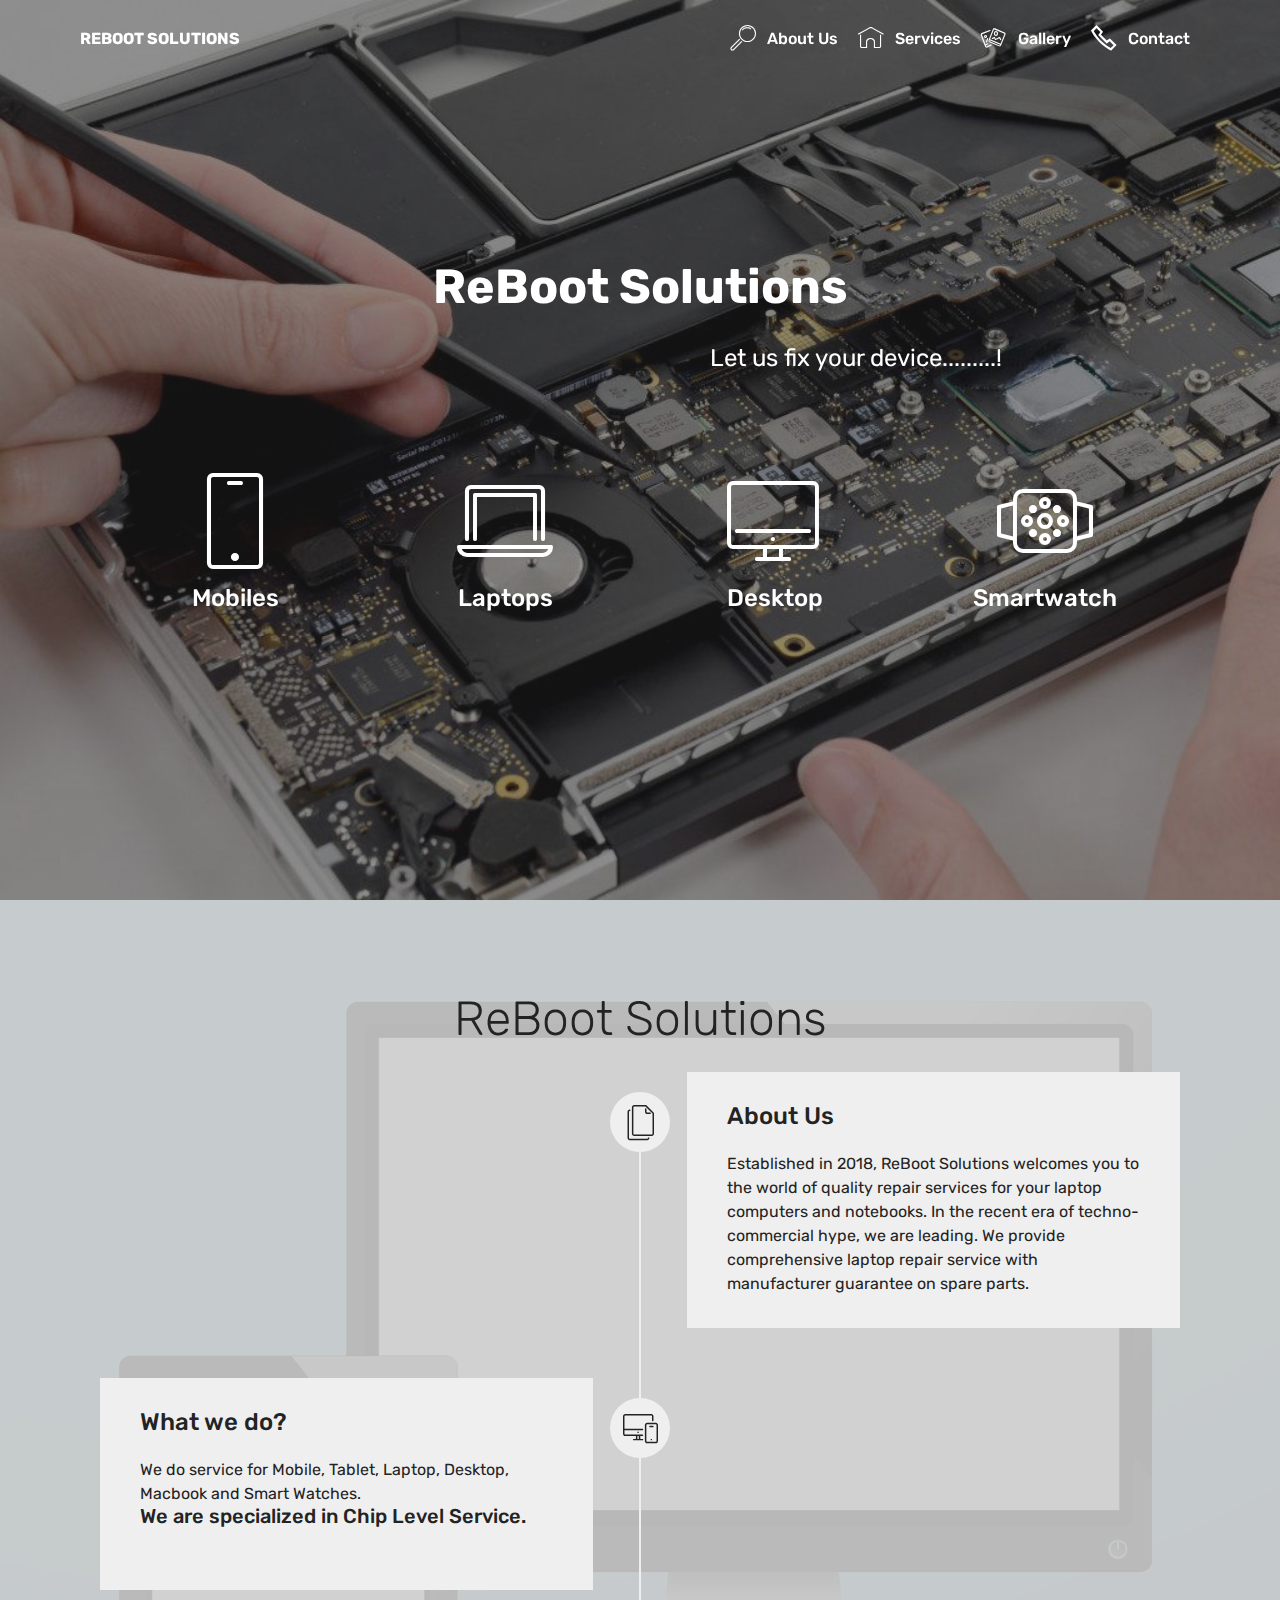
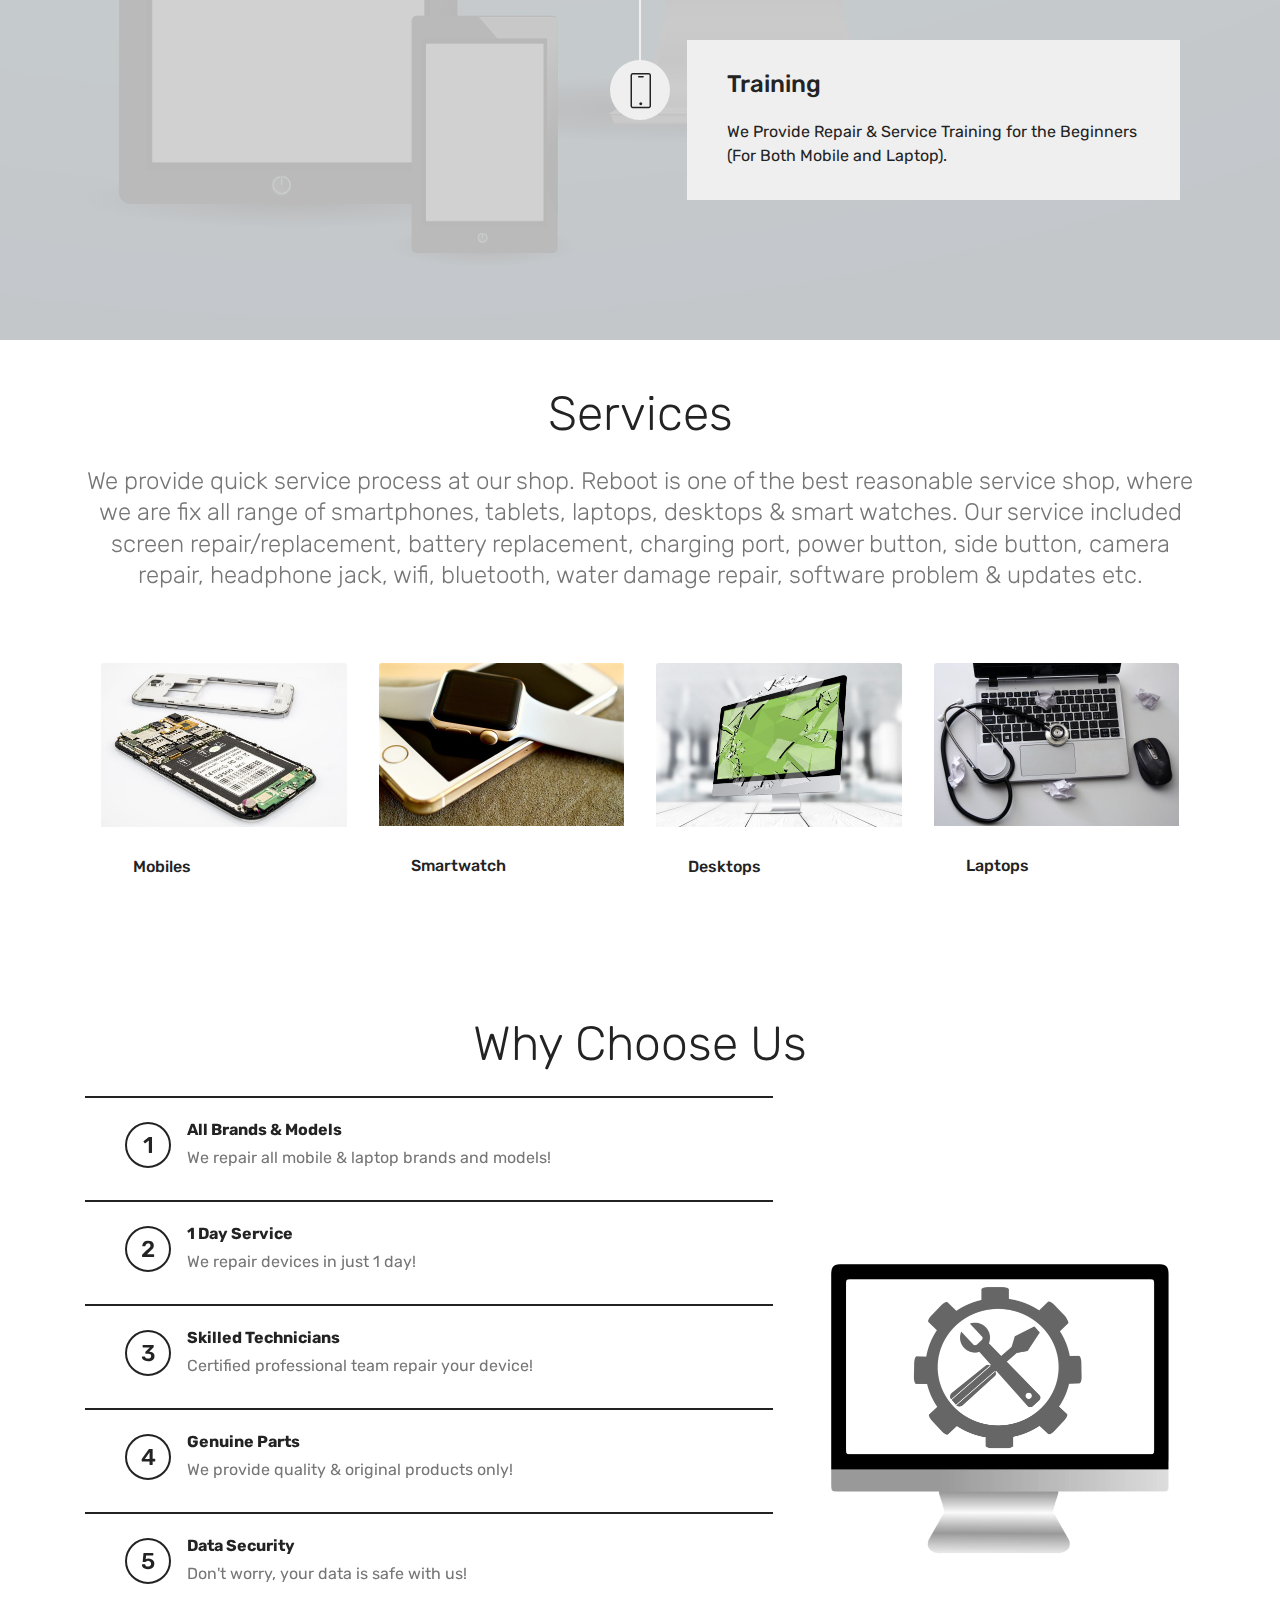
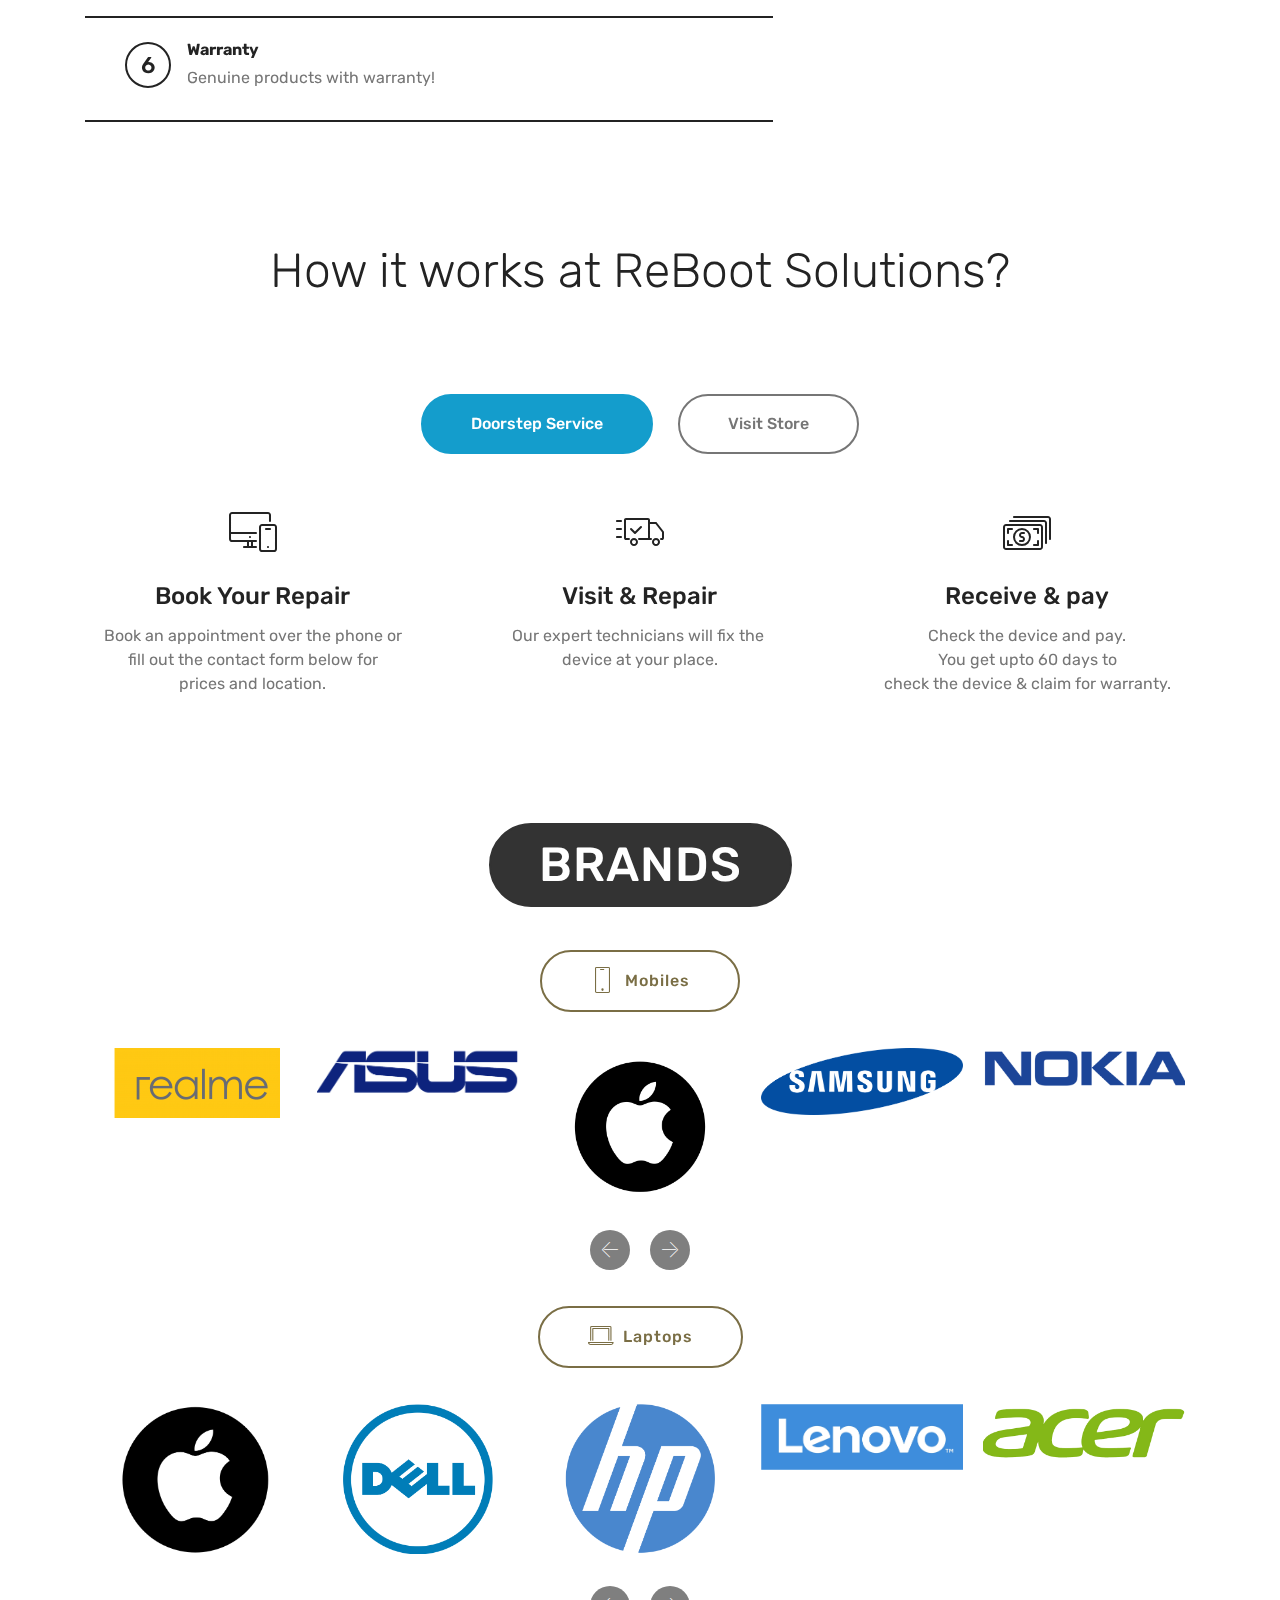
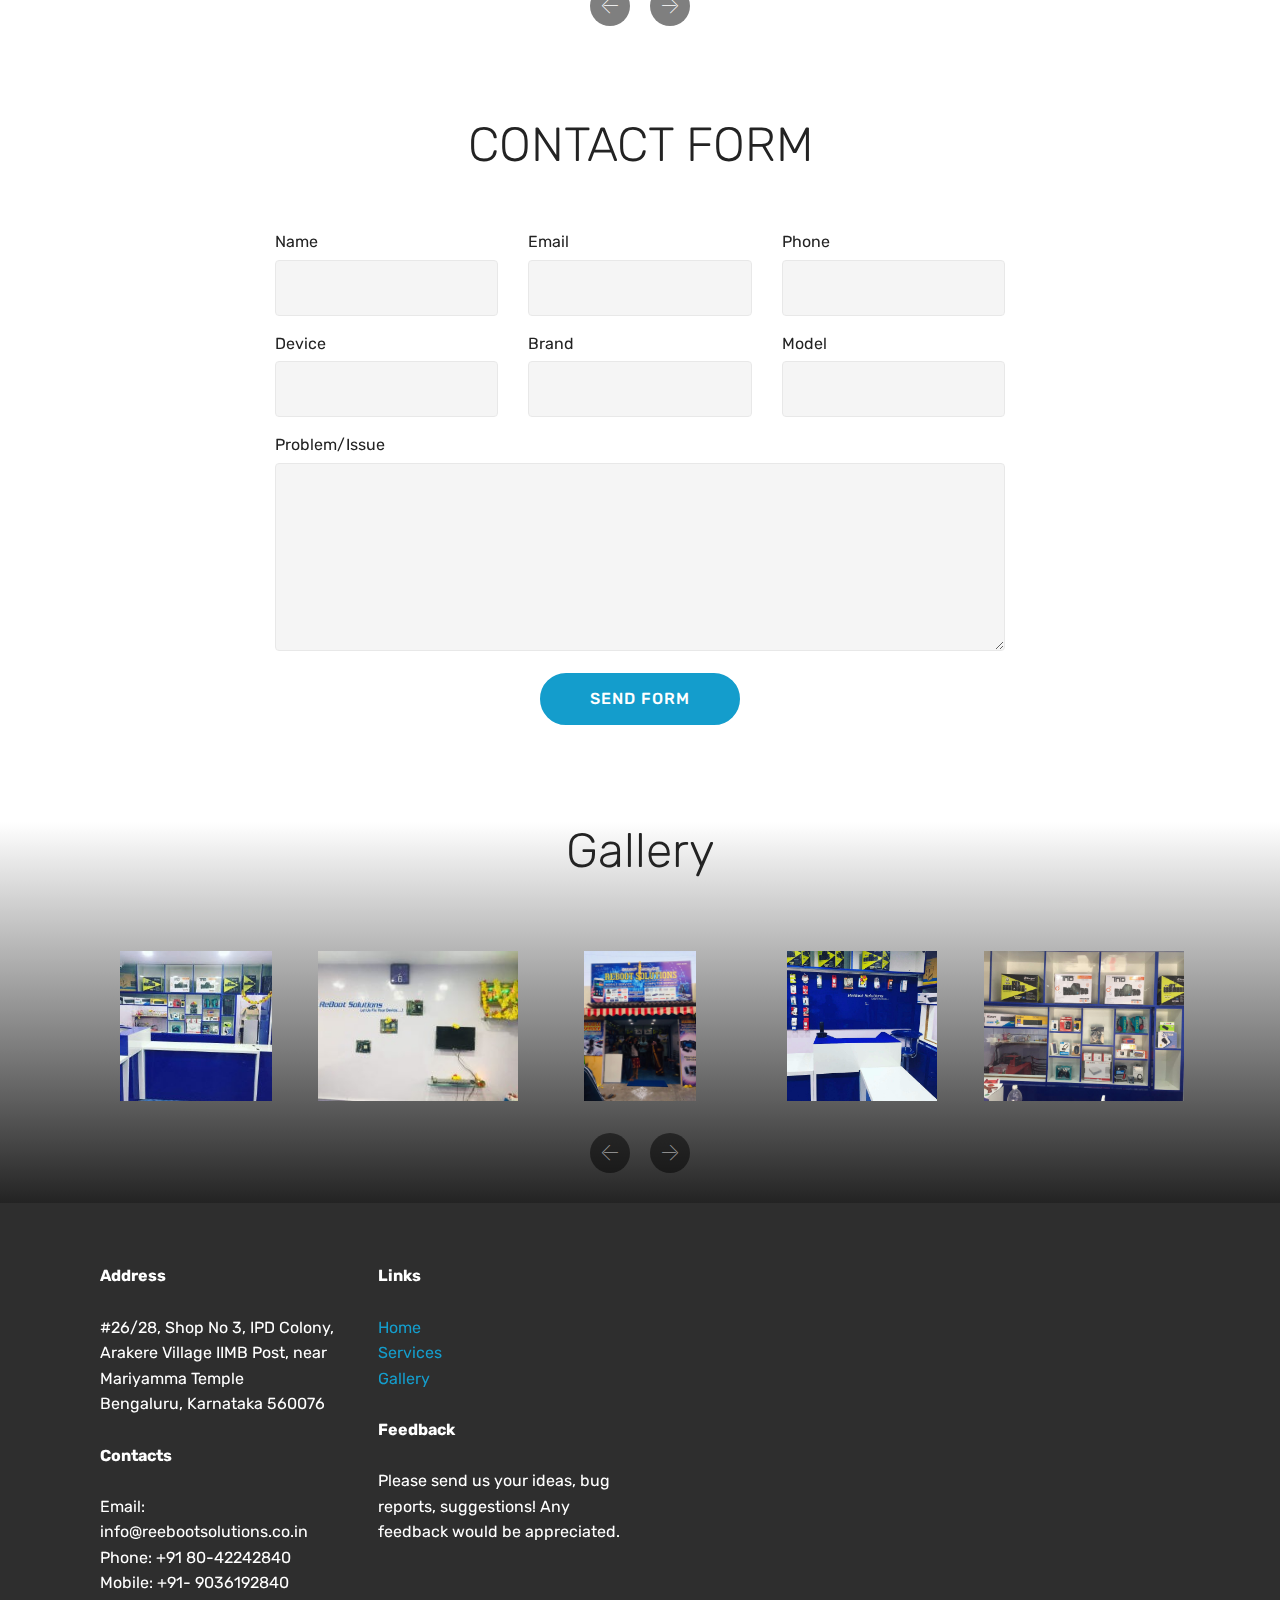
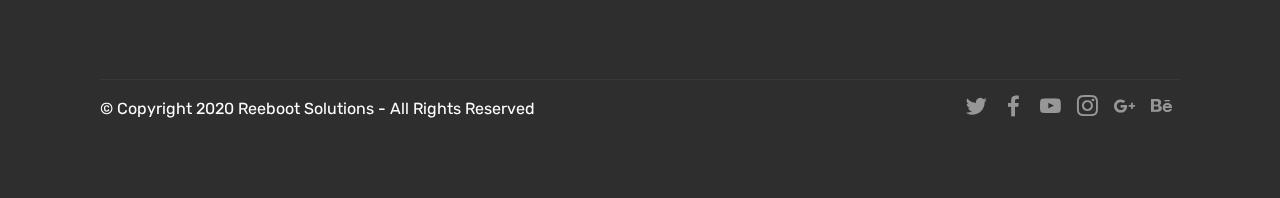
==== index.html @ df3868c6 "Changes" ====
<!DOCTYPE html>
<html>

<head>
    <!-- Site made with Mobirise Website Builder v4.12.3, https://mobirise.com -->
    <meta charset="UTF-8">
    <meta http-equiv="X-UA-Compatible" content="IE=edge">
    <meta name="generator" content="Mobirise v4.12.3, mobirise.com">
    <meta name="viewport" content="width=device-width, initial-scale=1, minimum-scale=1">
    <link rel="shortcut icon" href="assets/images/mbr-122x244.png" type="image/x-icon">
    <meta name="description" content="">


    <title>Home</title>
    <link rel="stylesheet" href="assets/web/assets/mobirise-icons/mobirise-icons.css">
    <link rel="stylesheet" href="assets/web/assets/mobirise-icons2/mobirise2.css">
    <link rel="stylesheet" href="assets/bootstrap/css/bootstrap.min.css">
    <link rel="stylesheet" href="assets/bootstrap/css/bootstrap-grid.min.css">
    <link rel="stylesheet" href="assets/bootstrap/css/bootstrap-reboot.min.css">
    <link rel="stylesheet" href="assets/dropdown/css/style.css">
    <link rel="stylesheet" href="assets/tether/tether.min.css">
    <link rel="stylesheet" href="assets/socicon/css/styles.css">
    <link rel="stylesheet" href="assets/theme/css/style.css">
    <link rel="preload" as="style" href="assets/mobirise/css/mbr-additional.css">
    <link rel="stylesheet" href="assets/mobirise/css/mbr-additional.css" type="text/css">



</head>

<body>
    <section class="menu cid-qTkzRZLJNu" once="menu" id="menu1-0">



        <nav class="navbar navbar-expand beta-menu navbar-dropdown align-items-center navbar-fixed-top navbar-toggleable-sm bg-color transparent">
            <button class="navbar-toggler navbar-toggler-right" type="button" data-toggle="collapse" data-target="#navbarSupportedContent" aria-controls="navbarSupportedContent" aria-expanded="false" aria-label="Toggle navigation">
            <div class="hamburger">
                <span></span>
                <span></span>
                <span></span>
                <span></span>
            </div>
        </button>
            <div class="menu-logo">
                <div class="navbar-brand">

                    <span class="navbar-caption-wrap"><a class="navbar-caption text-white display-4" href="#top">
                        REBOOT SOLUTIONS</a></span>
                </div>
            </div>
            <div class="collapse navbar-collapse" id="navbarSupportedContent">
                <ul class="navbar-nav nav-dropdown nav-right" data-app-modern-menu="true">
                    <li class="nav-item">
                        <a class="nav-link link text-white display-4" href="index.html#timeline2-d">
                            <span class="mbri-search mbr-iconfont mbr-iconfont-btn"></span> About Us
                        </a>
                    </li>
                    <li class="nav-item">
                        <a class="nav-link link text-white display-4" href="index.html#features18-m">
                            <span class="mbri-home mbr-iconfont mbr-iconfont-btn"></span> Services
                        </a>
                    </li>
                    <li class="nav-item"><a class="nav-link link text-white display-4" href="index.html#clients-1g"><span class="mbri-image-gallery mbr-iconfont mbr-iconfont-btn"></span>
                        Gallery</a></li>
                    <li class="nav-item"><a class="nav-link link text-white display-4" href="index.html#footer2-j"><span class="mobi-mbri mobi-mbri-phone mbr-iconfont mbr-iconfont-btn"></span>
                        Contact </a></li>
                </ul>

            </div>
        </nav>
    </section>

    <section class="engine">
        <a href="https://mobirise.info/x"></a>
    </section>
    <section class="header12 cid-rZUD8Weqq3 mbr-fullscreen mbr-parallax-background" id="header12-e">

        <script src="https://apps.elfsight.com/p/platform.js" defer></script>
        <div class="elfsight-app-2c4e87eb-a6d6-4e40-9e32-75de7be5c30c"></div>


        <div class="mbr-overlay" style="opacity: 0.5; background-color: rgb(35, 35, 35);">
        </div>

        <div class="container  ">
            <div class="media-container">
                <div class="col-md-12 align-center">
                    <h1 class="mbr-section-title pb-3 mbr-white mbr-bold mbr-fonts-style display-2">
                        ReBoot Solutions</h1>
                    <p class="mbr-text pb-3 mbr-white mbr-fonts-style display-5">&nbsp; &nbsp; &nbsp; &nbsp; &nbsp; &nbsp; &nbsp; &nbsp; &nbsp; &nbsp; &nbsp; &nbsp; &nbsp; &nbsp; &nbsp; &nbsp; &nbsp; &nbsp; &nbsp; &nbsp; &nbsp; &nbsp; &nbsp; &nbsp; &nbsp; &nbsp; &nbsp; &nbsp; &nbsp; &nbsp; &nbsp; &nbsp; &nbsp;
                        &nbsp; &nbsp; &nbsp; Let us fix your device.........!</p>


                    <div class="icons-media-container mbr-white">
                        <div class="card col-12 col-md-6 col-lg-3">
                            <div class="icon-block">
                                <a href="">
                                    <span class="mbr-iconfont mbri-mobile"></span>
                                </a>
                            </div>
                            <h5 class="mbr-fonts-style display-5">
                                Mobiles</h5>
                        </div>

                        <div class="card col-12 col-md-6 col-lg-3">
                            <div class="icon-block">
                                <a href="">
                                    <span class="mbr-iconfont mbri-laptop"></span>
                                </a>
                            </div>
                            <h5 class="mbr-fonts-style display-5">
                                Laptops</h5>
                        </div>

                        <div class="card col-12 col-md-6 col-lg-3">
                            <div class="icon-block">
                                <a href="">
                                    <span class="mbr-iconfont mbri-desktop"></span>
                                </a>
                            </div>
                            <h5 class="mbr-fonts-style display-5">
                                Desktop</h5>
                        </div>

                        <div class="card col-12 col-md-6 col-lg-3">
                            <div class="icon-block">
                                <a href="">
                                    <span class="mbr-iconfont mbri-watch"></span>
                                </a>
                            </div>
                            <h5 class="mbr-fonts-style display-5">
                                Smartwatch</h5>
                        </div>
                    </div>
                </div>
            </div>
        </div>


    </section>

    <section class="timeline2 cid-rZUwiNPo9h" id="timeline2-d">



        <div class="mbr-overlay" style="opacity: 0.9; background-color: rgb(204, 204, 204);">
        </div>

        <div class="container align-center">
            <h2 class="mbr-section-title pb-3 mbr-fonts-style display-2">ReBoot Solutions</h2>


            <div class="container timelines-container" mbri-timelines="">
                <!--1-->
                <div class="row timeline-element reverse separline">
                    <span class="iconsBackground">
                    <span class="mbri-pages mbr-iconfont"></span>
                    </span>
                    <div class="col-xs-12 col-md-6 align-left">
                        <div class="timeline-text-content">
                            <h4 class="mbr-timeline-title pb-3 mbr-fonts-style display-5">About Us</h4>
                            <p class="mbr-timeline-text mbr-fonts-style display-7">Established in 2018, ReBoot Solutions welcomes you to the world of quality repair services for your laptop computers and notebooks. In the recent era of techno-commercial hype, we are leading. We provide comprehensive laptop
                                repair service with manufacturer guarantee on spare parts.</p>
                        </div>
                    </div>
                </div>
                <!--2-->
                <div class="row timeline-element  separline">
                    <span class="iconsBackground">
                    <span class="mbri-responsive mbr-iconfont"></span>
                    </span>
                    <div class="col-xs-12 col-md-6 align-left ">
                        <div class="timeline-text-content">
                            <h4 class="mbr-timeline-title pb-3 mbr-fonts-style display-5">What we do?</h4>
                            <p class="mbr-timeline-text mbr-fonts-style display-7">We do service for Mobile, Tablet, Laptop, Desktop, Macbook and Smart Watches.
                                <br>
                                <h5>We are specialized in Chip Level Service.</h5><br></p>
                        </div>
                    </div>
                </div>
                <!--3-->
                <div class="row timeline-element reverse">
                    <span class="iconsBackground">
                    <span class="mbr-iconfont mbri-mobile"></span>
                    </span>
                    <div class="col-xs-12 col-md-6 align-left">
                        <div class="timeline-text-content">
                            <h4 class="mbr-timeline-title pb-3 mbr-fonts-style display-5">Training</h4>
                            <p class="mbr-timeline-text mbr-fonts-style display-7">We Provide Repair &amp; Service Training for the Beginners (For Both Mobile and Laptop).</p>
                        </div>
                    </div>
                </div>
                <!--4-->

                <!--5-->

                <!--6-->

                <!--7-->

                <!--8-->

                <!--9-->

                <!--10-->

                <!--11-->

                <!--12-->

            </div>
        </div>
    </section>

    <section class="features18 popup-btn-cards cid-s2x1sMjqsp" id="features18-m">




        <div class="container">
            <h2 class="mbr-section-title pb-3 align-center mbr-fonts-style display-2">
                Services</h2>
            <h3 class="mbr-section-subtitle display-5 align-center mbr-fonts-style mbr-light">We provide quick service process at our shop. Reboot is one of the best reasonable service shop, where we are fix all range of smartphones, tablets, laptops, desktops &amp; smart watches. Our service included screen repair/replacement, battery
                replacement, charging port, power button, side button, camera repair, headphone jack, wifi, bluetooth, water damage repair, software problem &amp; updates etc.</h3>
            <div class="media-container-row pt-5 ">
                <div class="card p-3 col-12 col-md-6 col-lg-3">
                    <div class="card-wrapper ">
                        <div class="card-img">
                            <div class="mbr-overlay"></div>

                            <img src="assets/images/mbr-1-490x327.jpg" alt="Mobirise" title="">
                        </div>
                        <div class="card-box">
                            <h4 class="card-title mbr-fonts-style display-7">
                                Mobiles</h4>

                        </div>
                    </div>
                </div>
                <div class="card p-3 col-12 col-md-6 col-lg-3">
                    <div class="card-wrapper">
                        <div class="card-img">
                            <div class="mbr-overlay"></div>

                            <img src="assets/images/mbr-1-490x326.jpg" alt="Mobirise" title="">
                        </div>
                        <div class="card-box">
                            <h4 class="card-title mbr-fonts-style display-7">Smartwatch</h4>

                        </div>
                    </div>
                </div>

                <div class="card p-3 col-12 col-md-6 col-lg-3">
                    <div class="card-wrapper">
                        <div class="card-img">
                            <div class="mbr-overlay"></div>

                            <img src="assets/images/mbr-490x327.jpg" alt="Mobirise" title="">
                        </div>
                        <div class="card-box">
                            <h4 class="card-title mbr-fonts-style display-7">
                                Desktops</h4>

                        </div>
                    </div>
                </div>

                <div class="card p-3 col-12 col-md-6 col-lg-3">
                    <div class="card-wrapper">
                        <div class="card-img">
                            <div class="mbr-overlay"></div>

                            <img src="assets/images/mbr-490x326.jpg" alt="Mobirise" title="">
                        </div>
                        <div class="card-box">
                            <h4 class="card-title mbr-fonts-style display-7">
                                Laptops</h4>

                        </div>
                    </div>
                </div>
            </div>
        </div>
    </section>

    <section class="counters4 counters cid-rZUuoLfq2a" id="counters4-6">





        <div class="container pt-4 mt-2">
            <h2 class="mbr-section-title pb-3 align-center mbr-fonts-style display-2">Why Choose Us</h2>

            <div class="media-container-row">
                <div class="media-block m-auto" style="width: 38%;">
                    <div class="mbr-figure">
                        <img src="assets/images/mbr-780x585.png" alt="" title="">
                    </div>
                </div>
                <div class="cards-block">
                    <div class="cards-container">
                        <div class="card px-3 align-left col-12">
                            <div class="panel-item p-4 d-flex align-items-start">
                                <div class="card-img pr-3">
                                    <h3 class="img-text d-flex align-items-center justify-content-center">
                                        1
                                    </h3>
                                </div>
                                <div class="card-text">
                                    <h4 class="mbr-content-title mbr-bold mbr-fonts-style display-7">All Brands &amp; Models</h4>
                                    <p class="mbr-content-text mbr-fonts-style display-7">
                                        We repair all mobile &amp; laptop brands and models!</p>
                                </div>
                            </div>
                        </div>
                        <div class="card px-3 align-left col-12">
                            <div class="panel-item p-4 d-flex align-items-start">
                                <div class="card-img pr-3">
                                    <h3 class="img-text d-flex align-items-center justify-content-center">
                                        2
                                    </h3>
                                </div>
                                <div class="card-text">
                                    <h4 class="mbr-content-title mbr-bold mbr-fonts-style display-7">
                                        <div><span style="color: inherit; font-size: 1rem; background-color: transparent;">1 Day Service</span><br></div>
                                    </h4>
                                    <p class="mbr-content-text mbr-fonts-style display-7">
                                        We repair devices in just 1 day!
                                    </p>
                                </div>
                            </div>
                        </div>
                        <div class="card px-3 align-left col-12">
                            <div class="panel-item p-4 d-flex align-items-start">
                                <div class="card-img pr-3">
                                    <h3 class="img-text d-flex align-items-center justify-content-center">
                                        3
                                    </h3>
                                </div>
                                <div class="card-text">
                                    <h4 class="mbr-content-title mbr-bold mbr-fonts-style display-7">Skilled Technicians</h4>
                                    <p class="mbr-content-text mbr-fonts-style display-7">
                                        Certified professional team repair your device!</p>
                                </div>
                            </div>
                        </div>
                        <div class="card px-3 align-left col-12">
                            <div class="panel-item p-4 d-flex align-items-start">
                                <div class="card-img pr-3">
                                    <h3 class="img-text d-flex align-items-center justify-content-center">
                                        4
                                    </h3>
                                </div>
                                <div class="card-texts">
                                    <h4 class="mbr-content-title mbr-bold mbr-fonts-style display-7">Genuine Parts</h4>
                                    <p class="mbr-content-text mbr-fonts-style display-7">
                                        We provide quality &amp; original products only!
                                    </p>
                                </div>
                            </div>
                        </div>
                        <div class="card px-3 align-left col-12">
                            <div class="panel-item p-4 d-flex align-items-start">
                                <div class="card-img pr-3">
                                    <h3 class="img-text d-flex align-items-center justify-content-center">
                                        5
                                    </h3>
                                </div>
                                <div class="card-texts">
                                    <h4 class="mbr-content-title mbr-bold mbr-fonts-style display-7">Data Security</h4>
                                    <p class="mbr-content-text mbr-fonts-style display-7">
                                        Don't worry, your data is safe with us!
                                    </p>
                                </div>
                            </div>
                        </div>
                        <div class="card px-3 align-left col-12">
                            <div class="panel-item p-4 d-flex align-items-start">
                                <div class="card-img pr-3">
                                    <h3 class="img-text d-flex align-items-center justify-content-center">
                                        6
                                    </h3>
                                </div>
                                <div class="card-texts">
                                    <h4 class="mbr-content-title mbr-bold mbr-fonts-style display-7">Warranty</h4>
                                    <p class="mbr-content-text mbr-fonts-style display-7">
                                        Genuine products with warranty!
                                    </p>
                                </div>
                            </div>
                        </div>
                    </div>
                </div>
            </div>
        </div>
    </section>

    <section class="tabs3 cid-s2xTPoOh6a" id="tabs3-q">





        <div class="container">
            <h2 class="mbr-section-title align-center pb-3 mbr-fonts-style display-2">
                How it works at ReBoot Solutions?</h2>

        </div>
        <div class="container-fluid">
            <div class="row tabcont">
                <ul class="nav nav-tabs pt-3 mt-5" role="tablist">
                    <li class="nav-item mbr-fonts-style"><a class="nav-link show active display-7" role="tab" data-toggle="tab" href="#tabs3-q_tab0" aria-selected="true">
                        Doorstep Service</a></li>
                    <li class="nav-item mbr-fonts-style"><a class="nav-link  show active display-7" role="tab" data-toggle="tab" href="#tabs3-q_tab1" aria-selected="true">Visit Store</a></li>




                </ul>
            </div>
        </div>

        <div class="container">
            <div class="row px-1">
                <div class="tab-content">
                    <div id="tab1" class="tab-pane in active mbr-table" role="tabpanel">
                        <div class="row tab-content-row">
                            <div class="col-xs-12 col-md-6 col-lg-4">
                                <div class="card-img ">
                                    <span class="mbri-responsive mbr-iconfont"></span>
                                </div>
                                <h4 class="mbr-element-title  align-center mbr-fonts-style pb-2 display-5">
                                    Book Your Repair</h4>
                                <p class="mbr-section-text  align-center mbr-fonts-style display-7">
                                    Book an appointment over the phone or<br>fill out the contact form below for<br>prices and location.</p>
                            </div>

                            <div class="col-xs-12 col-md-6 col-lg-4">
                                <div class="card-img ">
                                    <span class="mbr-iconfont mbri-delivery"></span>
                                </div>
                                <h4 class="mbr-element-title  align-center mbr-fonts-style pb-2 display-5">
                                    Visit &amp; Repair</h4>
                                <p class="mbr-section-text  align-center mbr-fonts-style display-7">
                                    Our expert technicians will fix the&nbsp;<br>device at your place.</p>
                            </div>

                            <div class="col-xs-12 col-md-6 col-lg-4">
                                <div class="card-img ">
                                    <span class="mbr-iconfont mbri-cash"></span>
                                </div>
                                <h4 class="mbr-element-title  align-center mbr-fonts-style pb-2 display-5">
                                    Receive &amp; pay</h4>
                                <p class="mbr-section-text  align-center mbr-fonts-style display-7">
                                    Check the device and pay.<br>You get upto 60 days to<br>check the device &amp; claim for warranty.</p>
                            </div>


                        </div>
                    </div>

                    <div id="tab2" class="tab-pane  mbr-table" role="tabpanel">
                        <div class="row tab-content-row">
                            <div class="col-xs-12 col-md-6 col-lg-4">
                                <div class="card-img ">
                                    <span class="mbr-iconfont mbri-home"></span>
                                </div>
                                <h4 class="mbr-element-title  align-center mbr-fonts-style pb-2 display-5">
                                    Visit Store</h4>
                                <p class="mbr-section-text  align-center mbr-fonts-style display-7">
                                    Walk-in to our store on the below&nbsp;<br>address and handover the&nbsp;<br>device.</p>
                            </div>

                            <div class="col-xs-12 col-md-6 col-lg-4">
                                <div class="card-img ">
                                    <span class="mbr-iconfont mobi-mbri-phone mobi-mbri"></span>
                                </div>
                                <h4 class="mbr-element-title  align-center mbr-fonts-style pb-2 display-5">Get Notified</h4>
                                <p class="mbr-section-text  align-center mbr-fonts-style display-7">Once the device is fixed, you get&nbsp;<br>a call from our team.</p>
                            </div>

                            <div class="col-xs-12 col-md-6 col-lg-4">
                                <div class="card-img ">
                                    <span class="mbr-iconfont mbri-cash"></span>
                                </div>
                                <h4 class="mbr-element-title  align-center mbr-fonts-style pb-2 display-5">Pay</h4>
                                <p class="mbr-section-text  align-center mbr-fonts-style display-7">
                                    Collect the device from the store<br>and pay by cash/digital.</p>
                            </div>


                        </div>
                    </div>

                    <div id="tab3" class="tab-pane  mbr-table" role="tabpanel">
                        <div class="row tab-content-row">
                            <div class="col-xs-12 col-md-6 col-lg-4">
                                <div class="card-img ">
                                    <span class="mbri-extension mbr-iconfont"></span>
                                </div>
                                <h4 class="mbr-element-title  align-center mbr-fonts-style pb-2 display-5">
                                    TRENDY WEBSITE BLOCKS
                                </h4>
                                <p class="mbr-section-text  align-center mbr-fonts-style display-7">
                                    Choose from the large selection pre-made blocks - full-screen intro, bootstrap carousel, slider, responsive image gallery with, parallax scrolling, sticky header and more.
                                </p>
                            </div>

                            <div class="col-xs-12 col-md-6 col-lg-4">
                                <div class="card-img ">
                                    <span class="mbri-extension mbr-iconfont"></span>
                                </div>
                                <h4 class="mbr-element-title  align-center mbr-fonts-style pb-2 display-5">
                                    TRENDY WEBSITE BLOCKS
                                </h4>
                                <p class="mbr-section-text  align-center mbr-fonts-style display-7">
                                    Choose from the large selection pre-made blocks - full-screen intro, bootstrap carousel, slider, responsive image gallery with, parallax scrolling, sticky header and more.
                                </p>
                            </div>

                            <div class="col-xs-12 col-md-6 col-lg-4">
                                <div class="card-img ">
                                    <span class="mbri-extension mbr-iconfont"></span>
                                </div>
                                <h4 class="mbr-element-title  align-center mbr-fonts-style pb-2 display-5">
                                    TRENDY WEBSITE BLOCKS
                                </h4>
                                <p class="mbr-section-text  align-center mbr-fonts-style display-7">
                                    Choose from the large selection pre-made blocks - full-screen intro, bootstrap carousel, slider, responsive image gallery with, parallax scrolling, sticky header and more.
                                </p>
                            </div>


                        </div>
                    </div>

                    <div id="tab4" class="tab-pane  mbr-table" role="tabpanel">
                        <div class="row tab-content-row">
                            <div class="col-xs-12 col-md-6 col-lg-4">
                                <div class="card-img ">
                                    <span class="mbri-responsive mbr-iconfont"></span>
                                </div>
                                <h4 class="mbr-element-title  align-center mbr-fonts-style pb-2 display-5">
                                    MOBILE FRIENDLY
                                </h4>
                                <p class="mbr-section-text  align-center mbr-fonts-style display-7">
                                    No special actions required, all sites you make with Mobirise are mobile-friendly. You don't have to create a special mobile version of your site, it will adapt automagically.
                                </p>
                            </div>

                            <div class="col-xs-12 col-md-6 col-lg-4">
                                <div class="card-img ">
                                    <span class="mbri-responsive mbr-iconfont"></span>
                                </div>
                                <h4 class="mbr-element-title  align-center mbr-fonts-style pb-2 display-5">
                                    MOBILE FRIENDLY
                                </h4>
                                <p class="mbr-section-text  align-center mbr-fonts-style display-7">
                                    No special actions required, all sites you make with Mobirise are mobile-friendly. You don't have to create a special mobile version of your site, it will adapt automagically.
                                </p>
                            </div>

                            <div class="col-xs-12 col-md-6 col-lg-4">
                                <div class="card-img ">
                                    <span class="mbri-responsive mbr-iconfont"></span>
                                </div>
                                <h4 class="mbr-element-title  align-center mbr-fonts-style pb-2 display-5">
                                    MOBILE FRIENDLY
                                </h4>
                                <p class="mbr-section-text  align-center mbr-fonts-style display-7">
                                    No special actions required, all sites you make with Mobirise are mobile-friendly. You don't have to create a special mobile version of your site, it will adapt automagically.
                                </p>
                            </div>


                        </div>
                    </div>

                    <div id="tab5" class="tab-pane  mbr-table" role="tabpanel">
                        <div class="row tab-content-row">
                            <div class="col-xs-12 col-md-6 col-lg-4">
                                <div class="card-img ">
                                    <span class="mbri-bootstrap mbr-iconfont"></span>
                                </div>
                                <h4 class="mbr-element-title  align-center mbr-fonts-style pb-2 display-5">
                                    IT'S EASY AND SIMPLE
                                </h4>
                                <p class="mbr-section-text  align-center mbr-fonts-style display-7">
                                    Cut down the development time with drag-and-drop website builder. Drop the blocks into the page, edit content inline and publish - no technical skills required.
                                </p>
                            </div>

                            <div class="col-xs-12 col-md-6 col-lg-4">
                                <div class="card-img ">
                                    <span class="mbri-bootstrap mbr-iconfont"></span>
                                </div>
                                <h4 class="mbr-element-title  align-center mbr-fonts-style pb-2 display-5">
                                    IT'S EASY AND SIMPLE
                                </h4>
                                <p class="mbr-section-text  align-center mbr-fonts-style display-7">
                                    Cut down the development time with drag-and-drop website builder. Drop the blocks into the page, edit content inline and publish - no technical skills required.
                                </p>
                            </div>

                            <div class="col-xs-12 col-md-6 col-lg-4">
                                <div class="card-img ">
                                    <span class="mbri-bootstrap mbr-iconfont"></span>
                                </div>
                                <h4 class="mbr-element-title  align-center mbr-fonts-style pb-2 display-5">
                                    IT'S EASY AND SIMPLE
                                </h4>
                                <p class="mbr-section-text  align-center mbr-fonts-style display-7">
                                    Cut down the development time with drag-and-drop website builder. Drop the blocks into the page, edit content inline and publish - no technical skills required.
                                </p>
                            </div>


                        </div>
                    </div>

                    <div id="tab6" class="tab-pane  mbr-table" role="tabpanel">
                        <div class="row tab-content-row">
                            <div class="col-xs-12 col-md-6 col-lg-4">
                                <div class="card-img ">
                                    <span class="mbri-extension mbr-iconfont"></span>
                                </div>
                                <h4 class="mbr-element-title  align-center mbr-fonts-style pb-2 display-5">
                                    TRENDY WEBSITE BLOCKS
                                </h4>
                                <p class="mbr-section-text  align-center mbr-fonts-style display-7">
                                    Choose from the large selection pre-made blocks - full-screen intro, bootstrap carousel, slider, responsive image gallery with, parallax scrolling, sticky header and more.
                                </p>
                            </div>

                            <div class="col-xs-12 col-md-6 col-lg-4">
                                <div class="card-img ">
                                    <span class="mbri-extension mbr-iconfont"></span>
                                </div>
                                <h4 class="mbr-element-title  align-center mbr-fonts-style pb-2 display-5">
                                    TRENDY WEBSITE BLOCKS
                                </h4>
                                <p class="mbr-section-text  align-center mbr-fonts-style display-7">
                                    Choose from the large selection pre-made blocks - full-screen intro, bootstrap carousel, slider, responsive image gallery with, parallax scrolling, sticky header and more.
                                </p>
                            </div>

                            <div class="col-xs-12 col-md-6 col-lg-4">
                                <div class="card-img ">
                                    <span class="mbri-extension mbr-iconfont"></span>
                                </div>
                                <h4 class="mbr-element-title  align-center mbr-fonts-style pb-2 display-5">
                                    TRENDY WEBSITE BLOCKS
                                </h4>
                                <p class="mbr-section-text  align-center mbr-fonts-style display-7">
                                    Choose from the large selection pre-made blocks - full-screen intro, bootstrap carousel, slider, responsive image gallery with, parallax scrolling, sticky header and more.
                                </p>
                            </div>


                        </div>
                    </div>
                </div>
            </div>
        </div>
    </section>

    <section class="mbr-section content8 cid-s2y5kngvto" id="content8-19">



        <div class="container">
            <div class="media-container-row title">
                <div class="col-12 col-md-8">
                    <div class="mbr-section-btn align-center"><a class="btn btn-black display-2" href="https://mobirise.co">BRANDS</a></div>
                </div>
            </div>
        </div>
    </section>

    <section class="mbr-section content8 cid-s2y4HCQkKS" id="content8-17">



        <div class="container">
            <div class="media-container-row title">
                <div class="col-12 col-md-8">
                    <div class="mbr-section-btn align-center"><a class="btn btn-danger-outline display-4" href="https://mobirise.co"><span class="mbri-mobile mbr-iconfont mbr-iconfont-btn"></span>Mobiles</a></div>
                </div>
            </div>
        </div>
    </section>

    <section class="clients cid-rZUFUwzlgP" data-interval="false" id="clients-h">





        <div class="container">
            <div class="carousel slide" role="listbox" data-pause="true" data-keyboard="false" data-ride="carousel" data-interval="5000">
                <div class="carousel-inner" data-visible="5">





                    <div class="carousel-item ">
                        <div class="media-container-row">
                            <div class="col-md-12">
                                <div class="wrap-img ">
                                    <img src="assets/images/untitled-1-34-195x195.png" class="img-responsive clients-img" alt="" title="">
                                </div>
                            </div>
                        </div>
                    </div>
                    <div class="carousel-item ">
                        <div class="media-container-row">
                            <div class="col-md-12">
                                <div class="wrap-img ">
                                    <img src="assets/images/a9397d120bfea4478821815859b6ba40-1000x354.png" class="img-responsive clients-img" alt="" title="">
                                </div>
                            </div>
                        </div>
                    </div>
                    <div class="carousel-item ">
                        <div class="media-container-row">
                            <div class="col-md-12">
                                <div class="wrap-img ">
                                    <img src="assets/images/56-apple-512.webp" class="img-responsive clients-img" alt="" title="">
                                </div>
                            </div>
                        </div>
                    </div>
                    <div class="carousel-item ">
                        <div class="media-container-row">
                            <div class="col-md-12">
                                <div class="wrap-img ">
                                    <img src="assets/images/1200px-samsung-logo.svg-1200x398.png" class="img-responsive clients-img" alt="" title="">
                                </div>
                            </div>
                        </div>
                    </div>
                    <div class="carousel-item ">
                        <div class="media-container-row">
                            <div class="col-md-12">
                                <div class="wrap-img ">
                                    <img src="assets/images/nokia-logo-3-1499x602.png" class="img-responsive clients-img" alt="" title="">
                                </div>
                            </div>
                        </div>
                    </div>
                    <div class="carousel-item ">
                        <div class="media-container-row">
                            <div class="col-md-12">
                                <div class="wrap-img ">
                                    <img src="assets/images/vivo-mobile-logo-1-1190x363.png" class="img-responsive clients-img" alt="" title="">
                                </div>
                            </div>
                        </div>
                    </div>
                    <div class="carousel-item ">
                        <div class="media-container-row">
                            <div class="col-md-12">
                                <div class="wrap-img ">
                                    <img src="assets/images/oppo-logo.wine-1-3000x2000.png" class="img-responsive clients-img" alt="" title="">
                                </div>
                            </div>
                        </div>
                    </div>
                    <div class="carousel-item ">
                        <div class="media-container-row">
                            <div class="col-md-12">
                                <div class="wrap-img ">
                                    <img src="assets/images/oneplus-logo-1280x359.png" class="img-responsive clients-img" alt="" title="">
                                </div>
                            </div>
                        </div>
                    </div>
                    <div class="carousel-item ">
                        <div class="media-container-row">
                            <div class="col-md-12">
                                <div class="wrap-img ">
                                    <img src="assets/images/xiaomi-mi-4c-logo.wine-1-3000x2000.png" class="img-responsive clients-img" alt="" title="">
                                </div>
                            </div>
                        </div>
                    </div>
                </div>
                <div class="carousel-controls">
                    <a data-app-prevent-settings="" class="carousel-control carousel-control-prev" role="button" data-slide="prev">
                        <span aria-hidden="true" class="mbri-left mbr-iconfont"></span>
                        <span class="sr-only">Previous</span>
                    </a>
                    <a data-app-prevent-settings="" class="carousel-control carousel-control-next" role="button" data-slide="next">
                        <span aria-hidden="true" class="mbri-right mbr-iconfont"></span>
                        <span class="sr-only">Next</span>
                    </a>
                </div>
            </div>
        </div>
    </section>

    <section class="mbr-section content8 cid-s2y5idv6Y0" id="content8-18">



        <div class="container">
            <div class="media-container-row title">
                <div class="col-12 col-md-8">
                    <div class="mbr-section-btn align-center"><a class="btn btn-danger-outline display-4" href="https://mobirise.co"><span class="mbri-laptop mbr-iconfont mbr-iconfont-btn"></span>Laptops</a></div>
                </div>
            </div>
        </div>
    </section>

    <section class="clients cid-s2xs3z0gIZ" data-interval="false" id="clients-o">





        <div class="container">
            <div class="carousel slide" role="listbox" data-pause="true" data-keyboard="false" data-ride="carousel" data-interval="5000">
                <div class="carousel-inner" data-visible="5">





                    <div class="carousel-item ">
                        <div class="media-container-row">
                            <div class="col-md-12">
                                <div class="wrap-img ">
                                    <img src="assets/images/56-apple-514.webp" class="img-responsive clients-img" alt="" title="">
                                </div>
                            </div>
                        </div>
                    </div>
                    <div class="carousel-item ">
                        <div class="media-container-row">
                            <div class="col-md-12">
                                <div class="wrap-img ">
                                    <img src="assets/images/1024px-dell-logo.svg-1024x1024.png" class="img-responsive clients-img" alt="" title="">
                                </div>
                            </div>
                        </div>
                    </div>
                    <div class="carousel-item ">
                        <div class="media-container-row">
                            <div class="col-md-12">
                                <div class="wrap-img ">
                                    <img src="assets/images/hp-logo-2200x2200.png" class="img-responsive clients-img" alt="" title="">
                                </div>
                            </div>
                        </div>
                    </div>
                    <div class="carousel-item ">
                        <div class="media-container-row">
                            <div class="col-md-12">
                                <div class="wrap-img ">
                                    <img src="assets/images/1473161-1582580370-1200x500.png" class="img-responsive clients-img" alt="" title="">
                                </div>
                            </div>
                        </div>
                    </div>
                    <div class="carousel-item ">
                        <div class="media-container-row">
                            <div class="col-md-12">
                                <div class="wrap-img ">
                                    <img src="assets/images/acer-logo-800x250.png" class="img-responsive clients-img" alt="" title="">
                                </div>
                            </div>
                        </div>
                    </div>
                    <div class="carousel-item ">
                        <div class="media-container-row">
                            <div class="col-md-12">
                                <div class="wrap-img ">
                                    <img src="assets/images/1200px-samsung-logo.svg-1-1200x398.png" class="img-responsive clients-img" alt="" title="">
                                </div>
                            </div>
                        </div>
                    </div>
                    <div class="carousel-item ">
                        <div class="media-container-row">
                            <div class="col-md-12">
                                <div class="wrap-img ">
                                    <img src="assets/images/a9397d120bfea4478821815859b6ba40-1-1000x354.png" class="img-responsive clients-img" alt="" title="">
                                </div>
                            </div>
                        </div>
                    </div>
                    <div class="carousel-item ">
                        <div class="media-container-row">
                            <div class="col-md-12">
                                <div class="wrap-img ">
                                    <img src="assets/images/xiaomi-mi-4c-logo.wine-2-3000x2000.png" class="img-responsive clients-img" alt="" title="">
                                </div>
                            </div>
                        </div>
                    </div>
                    <div class="carousel-item ">
                        <div class="media-container-row">
                            <div class="col-md-12">
                                <div class="wrap-img ">
                                    <img src="assets/images/41682861f5632c44c0c19e014d6b62a2-1269x900.png" class="img-responsive clients-img" alt="" title="">
                                </div>
                            </div>
                        </div>
                    </div>
                    <div class="carousel-item ">
                        <div class="media-container-row">
                            <div class="col-md-12">
                                <div class="wrap-img ">
                                    <img src="assets/images/toshiba-logo-1-3400x1056.png" class="img-responsive clients-img" alt="" title="">
                                </div>
                            </div>
                        </div>
                    </div>
                </div>
                <div class="carousel-controls">
                    <a data-app-prevent-settings="" class="carousel-control carousel-control-prev" role="button" data-slide="prev">
                        <span aria-hidden="true" class="mbri-left mbr-iconfont"></span>
                        <span class="sr-only">Previous</span>
                    </a>
                    <a data-app-prevent-settings="" class="carousel-control carousel-control-next" role="button" data-slide="next">
                        <span aria-hidden="true" class="mbri-right mbr-iconfont"></span>
                        <span class="sr-only">Next</span>
                    </a>
                </div>
            </div>
        </div>
    </section>

    <section class="mbr-section form1 cid-rZUuN1IuE8" id="form1-8">




        <div class="container">
            <div class="row justify-content-center">
                <div class="title col-12 col-lg-8">
                    <h2 class="mbr-section-title align-center pb-3 mbr-fonts-style display-2">
                        CONTACT FORM
                    </h2>

                </div>
            </div>
        </div>
        <div class="container">
            <div class="row justify-content-center">
                <div class="media-container-column col-lg-8" data-form-type="formoid">
                    <!---Formbuilder Form--->
                    <form action="https://mobirise.com/" method="POST" class="mbr-form form-with-styler" data-form-title="Mobirise Form"><input type="hidden" name="email" data-form-email="true" value="hB+mKemJcoosfRnP6zgzWGKtFgf3vO4JXUSl7Al1bfl42sNcd4iXEDyzFTxVhUcLabIPBIEtPmaYK6PdMni3ZOyo4SCpRRk/DniJXM6S+N2gMRN6IyxSJ5NEGirxTyV+">
                        <div class="row">
                            <div hidden="hidden" data-form-alert="" class="alert alert-success col-12">Thanks for filling out the form!</div>
                            <div hidden="hidden" data-form-alert-danger="" class="alert alert-danger col-12">
                            </div>
                        </div>
                        <div class="dragArea row">
                            <div class="col-md-4  form-group" data-for="name">
                                <label for="name-form1-8" class="form-control-label mbr-fonts-style display-7">Name</label>
                                <input type="text" name="name" data-form-field="Name" required="required" class="form-control display-7" id="name-form1-8">
                            </div>
                            <div class="col-md-4  form-group" data-for="email">
                                <label for="email-form1-8" class="form-control-label mbr-fonts-style display-7">Email</label>
                                <input type="email" name="email" data-form-field="Email" required="required" class="form-control display-7" id="email-form1-8">
                            </div>
                            <div data-for="phone" class="col-md-4  form-group">
                                <label for="phone-form1-8" class="form-control-label mbr-fonts-style display-7">Phone</label>
                                <input type="tel" name="phone" data-form-field="Phone" class="form-control display-7" id="phone-form1-8">
                            </div>
                            <div data-for="phone" class="col-md-4  form-group">
                                <label for="phone-form1-8" class="form-control-label mbr-fonts-style display-7">Device</label>
                                <input type="text" name="device" data-form-field="Device" class="form-control display-7" id="phone-form1-8">
                            </div>
                            <div data-for="phone" class="col-md-4  form-group">
                                <label for="phone-form1-8" class="form-control-label mbr-fonts-style display-7">Brand</label>
                                <input type="text" name="brand" data-form-field="Brand" class="form-control display-7" id="phone-form1-8">
                            </div>
                            <div data-for="phone" class="col-md-4  form-group">
                                <label for="phone-form1-8" class="form-control-label mbr-fonts-style display-7">Model</label>
                                <input type="tel/text" name="brand" data-form-field="Brand" class="form-control display-7" id="phone-form1-8">
                            </div>
                            <div data-for="message" class="col-md-12 form-group">
                                <label for="message-form1-8" class="form-control-label mbr-fonts-style display-7">Problem/Issue</label>
                                <textarea name="message" data-form-field="Message" class="form-control display-7" id="message-form1-8"></textarea>
                            </div>
                            <div class="col-md-12 input-group-btn align-center">
                                <button type="submit" class="btn btn-primary btn-form display-4">SEND FORM</button>
                            </div>
                        </div>
                    </form>
                    <!---Formbuilder Form--->
                </div>
            </div>
        </div>
    </section>

    <section class="clients cid-s2y9XPsqHi" data-interval="false" id="clients-1g">



        <div class="container mb-5">
            <div class="media-container-row">
                <div class="col-12 align-center">
                    <h2 class="mbr-section-title pb-3 mbr-fonts-style display-2">
                        Gallery</h2>

                </div>
            </div>
        </div>

        <div class="container">
            <div class="carousel slide" role="listbox" data-pause="true" data-keyboard="false" data-ride="carousel" data-interval="3000">
                <div class="carousel-inner" data-visible="5">





                    <div class="carousel-item ">
                        <div class="media-container-row">
                            <div class="col-md-12">
                                <div class="wrap-img ">
                                    <img src="assets/images/skype-picture-2020-06-21t12-40-19-348z-240x240.jpeg" class="img-responsive clients-img" alt="" title="">
                                </div>
                            </div>
                        </div>
                    </div>
                    <div class="carousel-item ">
                        <div class="media-container-row">
                            <div class="col-md-12">
                                <div class="wrap-img ">
                                    <img src="assets/images/skype-picture-2020-06-21t12-40-59-884z-240x180.jpeg" class="img-responsive clients-img" alt="" title="">
                                </div>
                            </div>
                        </div>
                    </div>
                    <div class="carousel-item ">
                        <div class="media-container-row">
                            <div class="col-md-12">
                                <div class="wrap-img ">
                                    <img src="assets/images/skype-picture-2020-06-21t12-41-20-165z-960x1280.jpeg" class="img-responsive clients-img" alt="" title="">
                                </div>
                            </div>
                        </div>
                    </div>
                    <div class="carousel-item ">
                        <div class="media-container-row">
                            <div class="col-md-12">
                                <div class="wrap-img ">
                                    <img src="assets/images/skype-picture-2020-06-21t12-41-29-838z-1080x1080.jpeg" class="img-responsive clients-img" alt="" title="">
                                </div>
                            </div>
                        </div>
                    </div>
                    <div class="carousel-item ">
                        <div class="media-container-row">
                            <div class="col-md-12">
                                <div class="wrap-img ">
                                    <img src="assets/images/skype-picture-2020-06-21t12-42-06-522z-1280x960.jpeg" class="img-responsive clients-img" alt="" title="">
                                </div>
                            </div>
                        </div>
                    </div>
                    <div class="carousel-item ">
                        <div class="media-container-row">
                            <div class="col-md-12">
                                <div class="wrap-img ">
                                    <img src="assets/images/skype-picture-2020-06-21t12-41-08-521z-1280x960.jpeg" class="img-responsive clients-img" alt="" title="">
                                </div>
                            </div>
                        </div>
                    </div>
                    <div class="carousel-item ">
                        <div class="media-container-row">
                            <div class="col-md-12">
                                <div class="wrap-img ">
                                    <img src="assets/images/skype-picture-2020-06-21t12-41-08-521z-1280x960.jpeg" class="img-responsive clients-img" alt="" title="">
                                </div>
                            </div>
                        </div>
                    </div>
                </div>
                <div class="carousel-controls">
                    <a data-app-prevent-settings="" class="carousel-control carousel-control-prev" role="button" data-slide="prev">
                        <span aria-hidden="true" class="mbri-left mbr-iconfont"></span>
                        <span class="sr-only">Previous</span>
                    </a>
                    <a data-app-prevent-settings="" class="carousel-control carousel-control-next" role="button" data-slide="next">
                        <span aria-hidden="true" class="mbri-right mbr-iconfont"></span>
                        <span class="sr-only">Next</span>
                    </a>
                </div>
            </div>
        </div>
    </section>

    <section class="cid-s2mcxliA0c" id="footer2-j">





        <div class="container">
            <div class="media-container-row content mbr-white">
                <div class="col-12 col-md-3 mbr-fonts-style display-7">
                    <p class="mbr-text">
                        <strong>Address</strong>
                        <br>
                        <br>#26/28, Shop No 3, IPD Colony,<br>Arakere Village IIMB Post, near Mariyamma Temple<br>Bengaluru, Karnataka 560076<br><br><strong>Contacts</strong>
                        <br>
                        <br>Email: info@reebootsolutions.co.in&nbsp;<br>Phone: +91 80-42242840<br>Mobile: +91- 9036192840&nbsp;</p>
                </div>
                <div class="col-12 col-md-3 mbr-fonts-style display-7">
                    <p class="mbr-text">
                        <strong>Links</strong>
                        <br>
                        <br><a href="index.html">Home</a><br><a href="index.html#features18-m">Services</a><br><a href="index.html#clients-1g">Gallery</a><br>
                        <br><strong>Feedback</strong>
                        <br>
                        <br>Please send us your ideas, bug reports, suggestions! Any feedback would be appreciated.
                    </p>
                </div>
                <div class="col-12 col-md-6">
                    <div class="google-map"><iframe frameborder="0" style="border:0" src="https://www.google.com/maps/embed/v1/place?key=AIzaSyAEIpgj38KyLFELm2bK9Y7krBkz1K-cMq8&amp;q=place_id:ChIJFTIMQSIVrjsRkmEH9Jg9JBI" allowfullscreen=""></iframe></div>
                </div>
            </div>
            <div class="footer-lower">
                <div class="media-container-row">
                    <div class="col-sm-12">
                        <hr>
                    </div>
                </div>
                <div class="media-container-row mbr-white">
                    <div class="col-sm-6 copyright">
                        <p class="mbr-text mbr-fonts-style display-7">
                            © Copyright 2020 Reeboot Solutions - All Rights Reserved
                        </p>
                    </div>
                    <div class="col-md-6">
                        <div class="social-list align-right">
                            <div class="soc-item">
                                <a href="https://twitter.com/mobirise" target="_blank">
                                    <span class="socicon-twitter socicon mbr-iconfont mbr-iconfont-social"></span>
                                </a>
                            </div>
                            <div class="soc-item">
                                <a href="https://www.facebook.com/pages/Mobirise/1616226671953247" target="_blank">
                                    <span class="socicon-facebook socicon mbr-iconfont mbr-iconfont-social"></span>
                                </a>
                            </div>
                            <div class="soc-item">
                                <a href="https://www.youtube.com/c/mobirise" target="_blank">
                                    <span class="socicon-youtube socicon mbr-iconfont mbr-iconfont-social"></span>
                                </a>
                            </div>
                            <div class="soc-item">
                                <a href="https://instagram.com/mobirise" target="_blank">
                                    <span class="socicon-instagram socicon mbr-iconfont mbr-iconfont-social"></span>
                                </a>
                            </div>
                            <div class="soc-item">
                                <a href="https://plus.google.com/u/0/+Mobirise" target="_blank">
                                    <span class="socicon-googleplus socicon mbr-iconfont mbr-iconfont-social"></span>
                                </a>
                            </div>
                            <div class="soc-item">
                                <a href="https://www.behance.net/" target="_blank">
                                    <span class="mbr-iconfont mbr-iconfont-social socicon-behance socicon"></span>
                                </a>
                            </div>
                        </div>
                    </div>
                </div>
            </div>
        </div>
    </section>


    <script src="assets/web/assets/jquery/jquery.min.js"></script>
    <script src="assets/popper/popper.min.js"></script>
    <script src="assets/bootstrap/js/bootstrap.min.js"></script>
    <script src="assets/smoothscroll/smooth-scroll.js"></script>
    <script src="assets/dropdown/js/nav-dropdown.js"></script>
    <script src="assets/dropdown/js/navbar-dropdown.js"></script>
    <script src="assets/touchswipe/jquery.touch-swipe.min.js"></script>
    <script src="assets/vimeoplayer/jquery.mb.vimeo_player.js"></script>
    <script src="assets/parallax/jarallax.min.js"></script>
    <script src="assets/mbr-popup-btns/mbr-popup-btns.js"></script>
    <script src="assets/viewportchecker/jquery.viewportchecker.js"></script>
    <script src="assets/mbr-tabs/mbr-tabs.js"></script>
    <script src="assets/bootstrapcarouselswipe/bootstrap-carousel-swipe.js"></script>
    <script src="assets/mbr-clients-slider/mbr-clients-slider.js"></script>
    <script src="assets/tether/tether.min.js"></script>
    <script src="assets/theme/js/script.js"></script>
    <script src="assets/formoid/formoid.min.js"></script>


</body>

</html>
---- assets/web/assets/mobirise-icons/mobirise-icons.css ----
@font-face {
  font-family: 'MobiriseIcons';
  src:  url('mobirise-icons.eot?spat4u');
  src:  url('mobirise-icons.eot?spat4u#iefix') format('embedded-opentype'),
    url('mobirise-icons.ttf?spat4u') format('truetype'),
    url('mobirise-icons.woff?spat4u') format('woff'),
    url('mobirise-icons.svg?spat4u#MobiriseIcons') format('svg');
  font-weight: normal;
  font-style: normal;
  font-display: swap;
}

[class^="mbri-"], [class*=" mbri-"] {
  /* use !important to prevent issues with browser extensions that change fonts */
  font-family: MobiriseIcons !important;
  speak: none;
  font-style: normal;
  font-weight: normal;
  font-variant: normal;
  text-transform: none;
  line-height: 1;

  /* Better Font Rendering =========== */
  -webkit-font-smoothing: antialiased;
  -moz-osx-font-smoothing: grayscale;
}

.mbri-add-submenu:before {
  content: "\e900";
}
.mbri-alert:before {
  content: "\e901";
}
.mbri-align-center:before {
  content: "\e902";
}
.mbri-align-justify:before {
  content: "\e903";
}
.mbri-align-left:before {
  content: "\e904";
}
.mbri-align-right:before {
  content: "\e905";
}
.mbri-android:before {
  content: "\e906";
}
.mbri-apple:before {
  content: "\e907";
}
.mbri-arrow-down:before {
  content: "\e908";
}
.mbri-arrow-next:before {
  content: "\e909";
}
.mbri-arrow-prev:before {
  content: "\e90a";
}
.mbri-arrow-up:before {
  content: "\e90b";
}
.mbri-bold:before {
  content: "\e90c";
}
.mbri-bookmark:before {
  content: "\e90d";
}
.mbri-bootstrap:before {
  content: "\e90e";
}
.mbri-briefcase:before {
  content: "\e90f";
}
.mbri-browse:before {
  content: "\e910";
}
.mbri-bulleted-list:before {
  content: "\e911";
}
.mbri-calendar:before {
  content: "\e912";
}
.mbri-camera:before {
  content: "\e913";
}
.mbri-cart-add:before {
  content: "\e914";
}
.mbri-cart-full:before {
  content: "\e915";
}
.mbri-cash:before {
  content: "\e916";
}
.mbri-change-style:before {
  content: "\e917";
}
.mbri-chat:before {
  content: "\e918";
}
.mbri-clock:before {
  content: "\e919";
}
.mbri-close:before {
  content: "\e91a";
}
.mbri-cloud:before {
  content: "\e91b";
}
.mbri-code:before {
  content: "\e91c";
}
.mbri-contact-form:before {
  content: "\e91d";
}
.mbri-credit-card:before {
  content: "\e91e";
}
.mbri-cursor-click:before {
  content: "\e91f";
}
.mbri-cust-feedback:before {
  content: "\e920";
}
.mbri-database:before {
  content: "\e921";
}
.mbri-delivery:before {
  content: "\e922";
}
.mbri-desktop:before {
  content: "\e923";
}
.mbri-devices:before {
  content: "\e924";
}
.mbri-down:before {
  content: "\e925";
}
.mbri-download:before {
  content: "\e989";
}
.mbri-drag-n-drop:before {
  content: "\e927";
}
.mbri-drag-n-drop2:before {
  content: "\e928";
}
.mbri-edit:before {
  content: "\e929";
}
.mbri-edit2:before {
  content: "\e92a";
}
.mbri-error:before {
  content: "\e92b";
}
.mbri-extension:before {
  content: "\e92c";
}
.mbri-features:before {
  content: "\e92d";
}
.mbri-file:before {
  content: "\e92e";
}
.mbri-flag:before {
  content: "\e92f";
}
.mbri-folder:before {
  content: "\e930";
}
.mbri-gift:before {
  content: "\e931";
}
.mbri-github:before {
  content: "\e932";
}
.mbri-globe:before {
  content: "\e933";
}
.mbri-globe-2:before {
  content: "\e934";
}
.mbri-growing-chart:before {
  content: "\e935";
}
.mbri-hearth:before {
  content: "\e936";
}
.mbri-help:before {
  content: "\e937";
}
.mbri-home:before {
  content: "\e938";
}
.mbri-hot-cup:before {
  content: "\e939";
}
.mbri-idea:before {
  content: "\e93a";
}
.mbri-image-gallery:before {
  content: "\e93b";
}
.mbri-image-slider:before {
  content: "\e93c";
}
.mbri-info:before {
  content: "\e93d";
}
.mbri-italic:before {
  content: "\e93e";
}
.mbri-key:before {
  content: "\e93f";
}
.mbri-laptop:before {
  content: "\e940";
}
.mbri-layers:before {
  content: "\e941";
}
.mbri-left-right:before {
  content: "\e942";
}
.mbri-left:before {
  content: "\e943";
}
.mbri-letter:before {
  content: "\e944";
}
.mbri-like:before {
  content: "\e945";
}
.mbri-link:before {
  content: "\e946";
}
.mbri-lock:before {
  content: "\e947";
}
.mbri-login:before {
  content: "\e948";
}
.mbri-logout:before {
  content: "\e949";
}
.mbri-magic-stick:before {
  content: "\e94a";
}
.mbri-map-pin:before {
  content: "\e94b";
}
.mbri-menu:before {
  content: "\e94c";
}
.mbri-mobile:before {
  content: "\e94d";
}
.mbri-mobile2:before {
  content: "\e94e";
}
.mbri-mobirise:before {
  content: "\e94f";
}
.mbri-more-horizontal:before {
  content: "\e950";
}
.mbri-more-vertical:before {
  content: "\e951";
}
.mbri-music:before {
  content: "\e952";
}
.mbri-new-file:before {
  content: "\e953";
}
.mbri-numbered-list:before {
  content: "\e954";
}
.mbri-opened-folder:before {
  content: "\e955";
}
.mbri-pages:before {
  content: "\e956";
}
.mbri-paper-plane:before {
  content: "\e957";
}
.mbri-paperclip:before {
  content: "\e958";
}
.mbri-photo:before {
  content: "\e959";
}
.mbri-photos:before {
  content: "\e95a";
}
.mbri-pin:before {
  content: "\e95b";
}
.mbri-play:before {
  content: "\e95c";
}
.mbri-plus:before {
  content: "\e95d";
}
.mbri-preview:before {
  content: "\e95e";
}
.mbri-print:before {
  content: "\e95f";
}
.mbri-protect:before {
  content: "\e960";
}
.mbri-question:before {
  content: "\e961";
}
.mbri-quote-left:before {
  content: "\e962";
}
.mbri-quote-right:before {
  content: "\e963";
}
.mbri-refresh:before {
  content: "\e964";
}
.mbri-responsive:before {
  content: "\e965";
}
.mbri-right:before {
  content: "\e966";
}
.mbri-rocket:before {
  content: "\e967";
}
.mbri-sad-face:before {
  content: "\e968";
}
.mbri-sale:before {
  content: "\e969";
}
.mbri-save:before {
  content: "\e96a";
}
.mbri-search:before {
  content: "\e96b";
}
.mbri-setting:before {
  content: "\e96c";
}
.mbri-setting2:before {
  content: "\e96d";
}
.mbri-setting3:before {
  content: "\e96e";
}
.mbri-share:before {
  content: "\e96f";
}
.mbri-shopping-bag:before {
  content: "\e970";
}
.mbri-shopping-basket:before {
  content: "\e971";
}
.mbri-shopping-cart:before {
  content: "\e972";
}
.mbri-sites:before {
  content: "\e973";
}
.mbri-smile-face:before {
  content: "\e974";
}
.mbri-speed:before {
  content: "\e975";
}
.mbri-star:before {
  content: "\e976";
}
.mbri-success:before {
  content: "\e977";
}
.mbri-sun:before {
  content: "\e978";
}
.mbri-sun2:before {
  content: "\e979";
}
.mbri-tablet:before {
  content: "\e97a";
}
.mbri-tablet-vertical:before {
  content: "\e97b";
}
.mbri-target:before {
  content: "\e97c";
}
.mbri-timer:before {
  content: "\e97d";
}
.mbri-to-ftp:before {
  content: "\e97e";
}
.mbri-to-local-drive:before {
  content: "\e97f";
}
.mbri-touch-swipe:before {
  content: "\e980";
}
.mbri-touch:before {
  content: "\e981";
}
.mbri-trash:before {
  content: "\e982";
}
.mbri-underline:before {
  content: "\e983";
}
.mbri-unlink:before {
  content: "\e984";
}
.mbri-unlock:before {
  content: "\e985";
}
.mbri-up-down:before {
  content: "\e986";
}
.mbri-up:before {
  content: "\e987";
}
.mbri-update:before {
  content: "\e988";
}
.mbri-upload:before {
 content: "\e926"; 
}
.mbri-user:before {
  content: "\e98a";
}
.mbri-user2:before {
  content: "\e98b";
}
.mbri-users:before {
  content: "\e98c";
}
.mbri-video:before {
  content: "\e98d";
}
.mbri-video-play:before {
  content: "\e98e";
}
.mbri-watch:before {
  content: "\e98f";
}
.mbri-website-theme:before {
  content: "\e990";
}
.mbri-wifi:before {
  content: "\e991";
}
.mbri-windows:before {
  content: "\e992";
}
.mbri-zoom-out:before {
  content: "\e993";
}
.mbri-redo:before {
  content: "\e994";
}
.mbri-undo:before {
  content: "\e995";
}
---- assets/web/assets/mobirise-icons2/mobirise2.css ----
@font-face {
  font-family: 'Moririse2';
  font-display: swap;
  src:  url('mobirise2.eot?f2bix4');
  src:  url('mobirise2.eot?f2bix4#iefix') format('embedded-opentype'),
    url('mobirise2.ttf?f2bix4') format('truetype'),
    url('mobirise2.woff?f2bix4') format('woff'),
    url('mobirise2.svg?f2bix4#mobirise2') format('svg');
  font-weight: normal;
  font-style: normal;
}

[class^="mobi-"], [class*=" mobi-"] {
  /* use !important to prevent issues with browser extensions that change fonts */
  font-family: 'Moririse2' !important;
  speak: none;
  font-style: normal;
  font-weight: normal;
  font-variant: normal;
  text-transform: none;
  line-height: 1;

  /* Better Font Rendering =========== */
  -webkit-font-smoothing: antialiased;
  -moz-osx-font-smoothing: grayscale;
}

.mobi-mbri-add-submenu:before {
  content: "\e900";
}
.mobi-mbri-alert:before {
  content: "\e901";
}
.mobi-mbri-align-center:before {
  content: "\e902";
}
.mobi-mbri-align-justify:before {
  content: "\e903";
}
.mobi-mbri-align-left:before {
  content: "\e904";
}
.mobi-mbri-align-right:before {
  content: "\e905";
}
.mobi-mbri-android:before {
  content: "\e906";
}
.mobi-mbri-apple:before {
  content: "\e907";
}
.mobi-mbri-arrow-down:before {
  content: "\e908";
}
.mobi-mbri-arrow-next:before {
  content: "\e909";
}
.mobi-mbri-arrow-prev:before {
  content: "\e90a";
}
.mobi-mbri-arrow-up:before {
  content: "\e90b";
}
.mobi-mbri-bold:before {
  content: "\e90c";
}
.mobi-mbri-bookmark:before {
  content: "\e90d";
}
.mobi-mbri-bootstrap:before {
  content: "\e90e";
}
.mobi-mbri-briefcase:before {
  content: "\e90f";
}
.mobi-mbri-browse:before {
  content: "\e910";
}
.mobi-mbri-bulleted-list:before {
  content: "\e911";
}
.mobi-mbri-calendar:before {
  content: "\e912";
}
.mobi-mbri-camera:before {
  content: "\e913";
}
.mobi-mbri-cart-add:before {
  content: "\e914";
}
.mobi-mbri-cart-full:before {
  content: "\e915";
}
.mobi-mbri-cash:before {
  content: "\e916";
}
.mobi-mbri-change-style:before {
  content: "\e917";
}
.mobi-mbri-chat:before {
  content: "\e918";
}
.mobi-mbri-clock:before {
  content: "\e919";
}
.mobi-mbri-close:before {
  content: "\e91a";
}
.mobi-mbri-cloud:before {
  content: "\e91b";
}
.mobi-mbri-code:before {
  content: "\e91c";
}
.mobi-mbri-contact-form:before {
  content: "\e91d";
}
.mobi-mbri-credit-card:before {
  content: "\e91e";
}
.mobi-mbri-cursor-click:before {
  content: "\e91f";
}
.mobi-mbri-cust-feedback:before {
  content: "\e920";
}
.mobi-mbri-database:before {
  content: "\e921";
}
.mobi-mbri-delivery:before {
  content: "\e922";
}
.mobi-mbri-desktop:before {
  content: "\e923";
}
.mobi-mbri-devices:before {
  content: "\e924";
}
.mobi-mbri-down:before {
  content: "\e925";
}
.mobi-mbri-download-2:before {
  content: "\e926";
}
.mobi-mbri-download:before {
  content: "\e927";
}
.mobi-mbri-drag-n-drop-2:before {
  content: "\e928";
}
.mobi-mbri-drag-n-drop:before {
  content: "\e929";
}
.mobi-mbri-edit-2:before {
  content: "\e92a";
}
.mobi-mbri-edit:before {
  content: "\e92b";
}
.mobi-mbri-error:before {
  content: "\e92c";
}
.mobi-mbri-extension:before {
  content: "\e92d";
}
.mobi-mbri-features:before {
  content: "\e92e";
}
.mobi-mbri-file:before {
  content: "\e92f";
}
.mobi-mbri-flag:before {
  content: "\e930";
}
.mobi-mbri-folder:before {
  content: "\e931";
}
.mobi-mbri-gift:before {
  content: "\e932";
}
.mobi-mbri-github:before {
  content: "\e933";
}
.mobi-mbri-globe-2:before {
  content: "\e934";
}
.mobi-mbri-globe:before {
  content: "\e935";
}
.mobi-mbri-growing-chart:before {
  content: "\e936";
}
.mobi-mbri-hearth:before {
  content: "\e937";
}
.mobi-mbri-help:before {
  content: "\e938";
}
.mobi-mbri-home:before {
  content: "\e939";
}
.mobi-mbri-hot-cup:before {
  content: "\e93a";
}
.mobi-mbri-idea:before {
  content: "\e93b";
}
.mobi-mbri-image-gallery:before {
  content: "\e93c";
}
.mobi-mbri-image-slider:before {
  content: "\e93d";
}
.mobi-mbri-info:before {
  content: "\e93e";
}
.mobi-mbri-italic:before {
  content: "\e93f";
}
.mobi-mbri-key:before {
  content: "\e940";
}
.mobi-mbri-laptop:before {
  content: "\e941";
}
.mobi-mbri-layers:before {
  content: "\e942";
}
.mobi-mbri-left-right:before {
  content: "\e943";
}
.mobi-mbri-left:before {
  content: "\e944";
}
.mobi-mbri-letter:before {
  content: "\e945";
}
.mobi-mbri-like:before {
  content: "\e946";
}
.mobi-mbri-link:before {
  content: "\e947";
}
.mobi-mbri-lock:before {
  content: "\e948";
}
.mobi-mbri-login:before {
  content: "\e949";
}
.mobi-mbri-logout:before {
  content: "\e94a";
}
.mobi-mbri-magic-stick:before {
  content: "\e94b";
}
.mobi-mbri-map-pin:before {
  content: "\e94c";
}
.mobi-mbri-menu:before {
  content: "\e94d";
}
.mobi-mbri-mobile-2:before {
  content: "\e94e";
}
.mobi-mbri-mobile-horizontal:before {
  content: "\e94f";
}
.mobi-mbri-mobile:before {
  content: "\e950";
}
.mobi-mbri-mobirise:before {
  content: "\e951";
}
.mobi-mbri-more-horizontal:before {
  content: "\e952";
}
.mobi-mbri-more-vertical:before {
  content: "\e953";
}
.mobi-mbri-music:before {
  content: "\e954";
}
.mobi-mbri-new-file:before {
  content: "\e955";
}
.mobi-mbri-numbered-list:before {
  content: "\e956";
}
.mobi-mbri-opened-folder:before {
  content: "\e957";
}
.mobi-mbri-pages:before {
  content: "\e958";
}
.mobi-mbri-paper-plane:before {
  content: "\e959";
}
.mobi-mbri-paperclip:before {
  content: "\e95a";
}
.mobi-mbri-phone:before {
  content: "\e95b";
}
.mobi-mbri-photo:before {
  content: "\e95c";
}
.mobi-mbri-photos:before {
  content: "\e95d";
}
.mobi-mbri-pin:before {
  content: "\e95e";
}
.mobi-mbri-play:before {
  content: "\e95f";
}
.mobi-mbri-plus:before {
  content: "\e960";
}
.mobi-mbri-preview:before {
  content: "\e961";
}
.mobi-mbri-print:before {
  content: "\e962";
}
.mobi-mbri-protect:before {
  content: "\e963";
}
.mobi-mbri-question:before {
  content: "\e964";
}
.mobi-mbri-quote-left:before {
  content: "\e965";
}
.mobi-mbri-quote-right:before {
  content: "\e966";
}
.mobi-mbri-redo:before {
  content: "\e967";
}
.mobi-mbri-refresh:before {
  content: "\e968";
}
.mobi-mbri-responsive-2:before {
  content: "\e969";
}
.mobi-mbri-responsive:before {
  content: "\e96a";
}
.mobi-mbri-right:before {
  content: "\e96b";
}
.mobi-mbri-rocket:before {
  content: "\e96c";
}
.mobi-mbri-sad-face:before {
  content: "\e96d";
}
.mobi-mbri-sale:before {
  content: "\e96e";
}
.mobi-mbri-save:before {
  content: "\e96f";
}
.mobi-mbri-search:before {
  content: "\e970";
}
.mobi-mbri-setting-2:before {
  content: "\e971";
}
.mobi-mbri-setting-3:before {
  content: "\e972";
}
.mobi-mbri-setting:before {
  content: "\e973";
}
.mobi-mbri-share:before {
  content: "\e974";
}
.mobi-mbri-shopping-bag:before {
  content: "\e975";
}
.mobi-mbri-shopping-basket:before {
  content: "\e976";
}
.mobi-mbri-shopping-cart:before {
  content: "\e977";
}
.mobi-mbri-sites:before {
  content: "\e978";
}
.mobi-mbri-smile-face:before {
  content: "\e979";
}
.mobi-mbri-speed:before {
  content: "\e97a";
}
.mobi-mbri-star:before {
  content: "\e97b";
}
.mobi-mbri-success:before {
  content: "\e97c";
}
.mobi-mbri-sun:before {
  content: "\e97d";
}
.mobi-mbri-sun2:before {
  content: "\e97e";
}
.mobi-mbri-tablet-vertical:before {
  content: "\e97f";
}
.mobi-mbri-tablet:before {
  content: "\e980";
}
.mobi-mbri-target:before {
  content: "\e981";
}
.mobi-mbri-timer:before {
  content: "\e982";
}
.mobi-mbri-to-ftp:before {
  content: "\e983";
}
.mobi-mbri-to-local-drive:before {
  content: "\e984";
}
.mobi-mbri-touch-swipe:before {
  content: "\e985";
}
.mobi-mbri-touch:before {
  content: "\e986";
}
.mobi-mbri-trash:before {
  content: "\e987";
}
.mobi-mbri-underline:before {
  content: "\e988";
}
.mobi-mbri-undo:before {
  content: "\e989";
}
.mobi-mbri-unlink:before {
  content: "\e98a";
}
.mobi-mbri-unlock:before {
  content: "\e98b";
}
.mobi-mbri-up-down:before {
  content: "\e98c";
}
.mobi-mbri-up:before {
  content: "\e98d";
}
.mobi-mbri-update:before {
  content: "\e98e";
}
.mobi-mbri-upload-2:before {
  content: "\e98f";
}
.mobi-mbri-upload:before {
  content: "\e990";
}
.mobi-mbri-user-2:before {
  content: "\e991";
}
.mobi-mbri-user:before {
  content: "\e992";
}
.mobi-mbri-users:before {
  content: "\e993";
}
.mobi-mbri-video-play:before {
  content: "\e994";
}
.mobi-mbri-video:before {
  content: "\e995";
}
.mobi-mbri-watch:before {
  content: "\e996";
}
.mobi-mbri-website-theme-2:before {
  content: "\e997";
}
.mobi-mbri-website-theme:before {
  content: "\e998";
}
.mobi-mbri-wifi:before {
  content: "\e999";
}
.mobi-mbri-windows:before {
  content: "\e99a";
}
.mobi-mbri-zoom-in:before {
  content: "\e99b";
}
.mobi-mbri-zoom-out:before {
  content: "\e99c";
}
---- assets/dropdown/css/style.css ----
.navbar-dropdown {
  left: 0;
  padding: 0;
  position: absolute;
  right: 0;
  top: 0;
  transition: all 0.45s ease;
  z-index: 1030;
  background: #282828; }
  .navbar-dropdown .navbar-logo {
    margin-right: 0.8rem;
    transition: margin 0.3s ease-in-out;
    vertical-align: middle; }
    .navbar-dropdown .navbar-logo img {
      height: 3.125rem;
      transition: all 0.3s ease-in-out; }
    .navbar-dropdown .navbar-logo.mbr-iconfont {
      font-size: 3.125rem;
      line-height: 3.125rem; }
  .navbar-dropdown .navbar-caption {
    font-weight: 700;
    white-space: normal;
    vertical-align: -4px;
    line-height: 3.125rem !important; }
    .navbar-dropdown .navbar-caption, .navbar-dropdown .navbar-caption:hover {
      color: inherit;
      text-decoration: none; }
  .navbar-dropdown .mbr-iconfont + .navbar-caption {
    vertical-align: -1px; }
  .navbar-dropdown.navbar-fixed-top {
    position: fixed; }
  .navbar-dropdown .navbar-brand span {
    vertical-align: -4px; }
  .navbar-dropdown.bg-color.transparent {
    background: none; }
  .navbar-dropdown.navbar-short .navbar-brand {
    padding: 0.625rem 0; }
    .navbar-dropdown.navbar-short .navbar-brand span {
      vertical-align: -1px; }
  .navbar-dropdown.navbar-short .navbar-caption {
    line-height: 2.375rem !important;
    vertical-align: -2px; }
  .navbar-dropdown.navbar-short .navbar-logo {
    margin-right: 0.5rem; }
    .navbar-dropdown.navbar-short .navbar-logo img {
      height: 2.375rem; }
    .navbar-dropdown.navbar-short .navbar-logo.mbr-iconfont {
      font-size: 2.375rem;
      line-height: 2.375rem; }
  .navbar-dropdown.navbar-short .mbr-table-cell {
    height: 3.625rem; }
  .navbar-dropdown .navbar-close {
    left: 0.6875rem;
    position: fixed;
    top: 0.75rem;
    z-index: 1000; }
  .navbar-dropdown .hamburger-icon {
    content: "";
    display: inline-block;
    vertical-align: middle;
    width: 16px;
    -webkit-box-shadow: 0 -6px 0 1px #282828,0 0 0 1px #282828,0 6px 0 1px #282828;
    -moz-box-shadow: 0 -6px 0 1px #282828,0 0 0 1px #282828,0 6px 0 1px #282828;
    box-shadow: 0 -6px 0 1px #282828,0 0 0 1px #282828,0 6px 0 1px #282828; }

.dropdown-menu .dropdown-toggle[data-toggle="dropdown-submenu"]::after {
  border-bottom: 0.35em solid transparent;
  border-left: 0.35em solid;
  border-right: 0;
  border-top: 0.35em solid transparent;
  margin-left: 0.3rem; }

.dropdown-menu .dropdown-item:focus {
  outline: 0; }

.nav-dropdown {
  font-size: 0.75rem;
  font-weight: 500;
  height: auto !important; }
  .nav-dropdown .nav-btn {
    padding-left: 1rem; }
  .nav-dropdown .link {
    margin: .667em 1.667em;
    font-weight: 500;
    padding: 0;
    transition: color .2s ease-in-out; }
    .nav-dropdown .link.dropdown-toggle {
      margin-right: 2.583em; }
      .nav-dropdown .link.dropdown-toggle::after {
        margin-left: .25rem;
        border-top: 0.35em solid;
        border-right: 0.35em solid transparent;
        border-left: 0.35em solid transparent;
        border-bottom: 0; }
      .nav-dropdown .link.dropdown-toggle[aria-expanded="true"] {
        margin: 0;
        padding: 0.667em 3.263em  0.667em 1.667em; }
  .nav-dropdown .link::after,
  .nav-dropdown .dropdown-item::after {
    color: inherit; }
  .nav-dropdown .btn {
    font-size: 0.75rem;
    font-weight: 700;
    letter-spacing: 0;
    margin-bottom: 0;
    padding-left: 1.25rem;
    padding-right: 1.25rem; }
  .nav-dropdown .dropdown-menu {
    border-radius: 0;
    border: 0;
    left: 0;
    margin: 0;
    padding-bottom: 1.25rem;
    padding-top: 1.25rem;
    position: relative; }
  .nav-dropdown .dropdown-submenu {
    margin-left: 0.125rem;
    top: 0; }
  .nav-dropdown .dropdown-item {
    font-weight: 500;
    line-height: 2;
    padding: 0.3846em 4.615em 0.3846em 1.5385em;
    position: relative;
    transition: color .2s ease-in-out, background-color .2s ease-in-out; }
    .nav-dropdown .dropdown-item::after {
      margin-top: -0.3077em;
      position: absolute;
      right: 1.1538em;
      top: 50%; }
    .nav-dropdown .dropdown-item:focus, .nav-dropdown .dropdown-item:hover {
      background: none; }

@media (max-width: 767px) {
  .nav-dropdown.navbar-toggleable-sm {
    bottom: 0;
    display: none;
    left: 0;
    overflow-x: hidden;
    position: fixed;
    top: 0;
    transform: translateX(-100%);
    -ms-transform: translateX(-100%);
    -webkit-transform: translateX(-100%);
    width: 18.75rem;
    z-index: 999; } }
.nav-dropdown.navbar-toggleable-xl {
  bottom: 0;
  display: none;
  left: 0;
  overflow-x: hidden;
  position: fixed;
  top: 0;
  transform: translateX(-100%);
  -ms-transform: translateX(-100%);
  -webkit-transform: translateX(-100%);
  width: 18.75rem;
  z-index: 999; }

.nav-dropdown-sm {
  display: block !important;
  overflow-x: hidden;
  overflow: auto;
  padding-top: 3.875rem; }
  .nav-dropdown-sm::after {
    content: "";
    display: block;
    height: 3rem;
    width: 100%; }
  .nav-dropdown-sm.collapse.in ~ .navbar-close {
    display: block !important; }
  .nav-dropdown-sm.collapsing, .nav-dropdown-sm.collapse.in {
    transform: translateX(0);
    -ms-transform: translateX(0);
    -webkit-transform: translateX(0);
    transition: all 0.25s ease-out;
    -webkit-transition: all 0.25s ease-out;
    background: #282828; }
  .nav-dropdown-sm.collapsing[aria-expanded="false"] {
    transform: translateX(-100%);
    -ms-transform: translateX(-100%);
    -webkit-transform: translateX(-100%); }
  .nav-dropdown-sm .nav-item {
    display: block;
    margin-left: 0 !important;
    padding-left: 0; }
  .nav-dropdown-sm .link,
  .nav-dropdown-sm .dropdown-item {
    border-top: 1px dotted rgba(255, 255, 255, 0.1);
    font-size: 0.8125rem;
    line-height: 1.6;
    margin: 0 !important;
    padding: 0.875rem 2.4rem 0.875rem 1.5625rem !important;
    position: relative;
    white-space: normal; }
    .nav-dropdown-sm .link:focus, .nav-dropdown-sm .link:hover,
    .nav-dropdown-sm .dropdown-item:focus,
    .nav-dropdown-sm .dropdown-item:hover {
      background: rgba(0, 0, 0, 0.2) !important;
      color: #c0a375; }
  .nav-dropdown-sm .nav-btn {
    position: relative;
    padding: 1.5625rem 1.5625rem 0 1.5625rem; }
    .nav-dropdown-sm .nav-btn::before {
      border-top: 1px dotted rgba(255, 255, 255, 0.1);
      content: "";
      left: 0;
      position: absolute;
      top: 0;
      width: 100%; }
    .nav-dropdown-sm .nav-btn + .nav-btn {
      padding-top: 0.625rem; }
      .nav-dropdown-sm .nav-btn + .nav-btn::before {
        display: none; }
  .nav-dropdown-sm .btn {
    padding: 0.625rem 0; }
  .nav-dropdown-sm .dropdown-toggle[data-toggle="dropdown-submenu"]::after {
    margin-left: .25rem;
    border-top: 0.35em solid;
    border-right: 0.35em solid transparent;
    border-left: 0.35em solid transparent;
    border-bottom: 0; }
  .nav-dropdown-sm .dropdown-toggle[data-toggle="dropdown-submenu"][aria-expanded="true"]::after {
    border-top: 0;
    border-right: 0.35em solid transparent;
    border-left: 0.35em solid transparent;
    border-bottom: 0.35em solid; }
  .nav-dropdown-sm .dropdown-menu {
    margin: 0;
    padding: 0;
    position: relative;
    top: 0;
    left: 0;
    width: 100%;
    border: 0;
    float: none;
    border-radius: 0;
    background: none; }
  .nav-dropdown-sm .dropdown-submenu {
    left: 100%;
    margin-left: 0.125rem;
    margin-top: -1.25rem;
    top: 0; }

.navbar-toggleable-sm .nav-dropdown .dropdown-menu {
  position: absolute; }

.navbar-toggleable-sm .nav-dropdown .dropdown-submenu {
  left: 100%;
  margin-left: 0.125rem;
  margin-top: -1.25rem;
  top: 0; }

.navbar-toggleable-sm.opened .nav-dropdown .dropdown-menu {
  position: relative; }

.navbar-toggleable-sm.opened .nav-dropdown .dropdown-submenu {
  left: 0;
  margin-left: 00rem;
  margin-top: 0rem;
  top: 0; }

.is-builder .nav-dropdown.collapsing {
  transition: none !important; }

/*# sourceMappingURL=style.css.map */
---- assets/socicon/css/styles.css ----
@charset "UTF-8";

@font-face {
  font-family: 'Socicon';
  src:  url('../fonts/socicon.eot');
  src:  url('../fonts/socicon.eot?#iefix') format('embedded-opentype'),
    url('../fonts/socicon.woff2') format('woff2'),
    url('../fonts/socicon.ttf') format('truetype'),
    url('../fonts/socicon.woff') format('woff'),
    url('../fonts/socicon.svg#socicon') format('svg');
  font-weight: normal;
  font-style: normal;
}

[data-icon]:before {
  font-family: "socicon" !important;
  content: attr(data-icon);
  font-style: normal !important;
  font-weight: normal !important;
  font-variant: normal !important;
  text-transform: none !important;
  speak: none;
  line-height: 1;
  -webkit-font-smoothing: antialiased;
  -moz-osx-font-smoothing: grayscale;
}

[class^="socicon-"], [class*=" socicon-"] {
  /* use !important to prevent issues with browser extensions that change fonts */
  font-family: 'Socicon' !important;
  speak: none;
  font-style: normal;
  font-weight: normal;
  font-variant: normal;
  text-transform: none;
  line-height: 1;

  /* Better Font Rendering =========== */
  -webkit-font-smoothing: antialiased;
  -moz-osx-font-smoothing: grayscale;
}

.socicon-eitaa:before {
  content: "\e97c";
}
.socicon-soroush:before {
  content: "\e97d";
}
.socicon-bale:before {
  content: "\e97e";
}
.socicon-zazzle:before {
  content: "\e97b";
}
.socicon-society6:before {
  content: "\e97a";
}
.socicon-redbubble:before {
  content: "\e979";
}
.socicon-avvo:before {
  content: "\e978";
}
.socicon-stitcher:before {
  content: "\e977";
}
.socicon-googlehangouts:before {
  content: "\e974";
}
.socicon-dlive:before {
  content: "\e975";
}
.socicon-vsco:before {
  content: "\e976";
}
.socicon-flipboard:before {
  content: "\e973";
}
.socicon-ubuntu:before {
  content: "\e958";
}
.socicon-artstation:before {
  content: "\e959";
}
.socicon-invision:before {
  content: "\e95a";
}
.socicon-torial:before {
  content: "\e95b";
}
.socicon-collectorz:before {
  content: "\e95c";
}
.socicon-seenthis:before {
  content: "\e95d";
}
.socicon-googleplaymusic:before {
  content: "\e95e";
}
.socicon-debian:before {
  content: "\e95f";
}
.socicon-filmfreeway:before {
  content: "\e960";
}
.socicon-gnome:before {
  content: "\e961";
}
.socicon-itchio:before {
  content: "\e962";
}
.socicon-jamendo:before {
  content: "\e963";
}
.socicon-mix:before {
  content: "\e964";
}
.socicon-sharepoint:before {
  content: "\e965";
}
.socicon-tinder:before {
  content: "\e966";
}
.socicon-windguru:before {
  content: "\e967";
}
.socicon-cdbaby:before {
  content: "\e968";
}
.socicon-elementaryos:before {
  content: "\e969";
}
.socicon-stage32:before {
  content: "\e96a";
}
.socicon-tiktok:before {
  content: "\e96b";
}
.socicon-gitter:before {
  content: "\e96c";
}
.socicon-letterboxd:before {
  content: "\e96d";
}
.socicon-threema:before {
  content: "\e96e";
}
.socicon-splice:before {
  content: "\e96f";
}
.socicon-metapop:before {
  content: "\e970";
}
.socicon-naver:before {
  content: "\e971";
}
.socicon-remote:before {
  content: "\e972";
}
.socicon-internet:before {
  content: "\e957";
}
.socicon-moddb:before {
  content: "\e94b";
}
.socicon-indiedb:before {
  content: "\e94c";
}
.socicon-traxsource:before {
  content: "\e94d";
}
.socicon-gamefor:before {
  content: "\e94e";
}
.socicon-pixiv:before {
  content: "\e94f";
}
.socicon-myanimelist:before {
  content: "\e950";
}
.socicon-blackberry:before {
  content: "\e951";
}
.socicon-wickr:before {
  content: "\e952";
}
.socicon-spip:before {
  content: "\e953";
}
.socicon-napster:before {
  content: "\e954";
}
.socicon-beatport:before {
  content: "\e955";
}
.socicon-hackerone:before {
  content: "\e956";
}
.socicon-hackernews:before {
  content: "\e946";
}
.socicon-smashwords:before {
  content: "\e947";
}
.socicon-kobo:before {
  content: "\e948";
}
.socicon-bookbub:before {
  content: "\e949";
}
.socicon-mailru:before {
  content: "\e94a";
}
.socicon-gitlab:before {
  content: "\e945";
}
.socicon-instructables:before {
  content: "\e944";
}
.socicon-portfolio:before {
  content: "\e943";
}
.socicon-codered:before {
  content: "\e940";
}
.socicon-origin:before {
  content: "\e941";
}
.socicon-nextdoor:before {
  content: "\e942";
}
.socicon-udemy:before {
  content: "\e93f";
}
.socicon-livemaster:before {
  content: "\e93e";
}
.socicon-crunchbase:before {
  content: "\e93b";
}
.socicon-homefy:before {
  content: "\e93c";
}
.socicon-calendly:before {
  content: "\e93d";
}
.socicon-realtor:before {
  content: "\e90f";
}
.socicon-tidal:before {
  content: "\e910";
}
.socicon-qobuz:before {
  content: "\e911";
}
.socicon-natgeo:before {
  content: "\e912";
}
.socicon-mastodon:before {
  content: "\e913";
}
.socicon-unsplash:before {
  content: "\e914";
}
.socicon-homeadvisor:before {
  content: "\e915";
}
.socicon-angieslist:before {
  content: "\e916";
}
.socicon-codepen:before {
  content: "\e917";
}
.socicon-slack:before {
  content: "\e918";
}
.socicon-openaigym:before {
  content: "\e919";
}
.socicon-logmein:before {
  content: "\e91a";
}
.socicon-fiverr:before {
  content: "\e91b";
}
.socicon-gotomeeting:before {
  content: "\e91c";
}
.socicon-aliexpress:before {
  content: "\e91d";
}
.socicon-guru:before {
  content: "\e91e";
}
.socicon-appstore:before {
  content: "\e91f";
}
.socicon-homes:before {
  content: "\e920";
}
.socicon-zoom:before {
  content: "\e921";
}
.socicon-alibaba:before {
  content: "\e922";
}
.socicon-craigslist:before {
  content: "\e923";
}
.socicon-wix:before {
  content: "\e924";
}
.socicon-redfin:before {
  content: "\e925";
}
.socicon-googlecalendar:before {
  content: "\e926";
}
.socicon-shopify:before {
  content: "\e927";
}
.socicon-freelancer:before {
  content: "\e928";
}
.socicon-seedrs:before {
  content: "\e929";
}
.socicon-bing:before {
  content: "\e92a";
}
.socicon-doodle:before {
  content: "\e92b";
}
.socicon-bonanza:before {
  content: "\e92c";
}
.socicon-squarespace:before {
  content: "\e92d";
}
.socicon-toptal:before {
  content: "\e92e";
}
.socicon-gust:before {
  content: "\e92f";
}
.socicon-ask:before {
  content: "\e930";
}
.socicon-trulia:before {
  content: "\e931";
}
.socicon-loomly:before {
  content: "\e932";
}
.socicon-ghost:before {
  content: "\e933";
}
.socicon-upwork:before {
  content: "\e934";
}
.socicon-fundable:before {
  content: "\e935";
}
.socicon-booking:before {
  content: "\e936";
}
.socicon-googlemaps:before {
  content: "\e937";
}
.socicon-zillow:before {
  content: "\e938";
}
.socicon-niconico:before {
  content: "\e939";
}
.socicon-toneden:before {
  content: "\e93a";
}
.socicon-augment:before {
  content: "\e908";
}
.socicon-bitbucket:before {
  content: "\e909";
}
.socicon-fyuse:before {
  content: "\e90a";
}
.socicon-yt-gaming:before {
  content: "\e90b";
}
.socicon-sketchfab:before {
  content: "\e90c";
}
.socicon-mobcrush:before {
  content: "\e90d";
}
.socicon-microsoft:before {
  content: "\e90e";
}
.socicon-pandora:before {
  content: "\e907";
}
.socicon-messenger:before {
  content: "\e906";
}
.socicon-gamewisp:before {
  content: "\e905";
}
.socicon-bloglovin:before {
  content: "\e904";
}
.socicon-tunein:before {
  content: "\e903";
}
.socicon-gamejolt:before {
  content: "\e901";
}
.socicon-trello:before {
  content: "\e902";
}
.socicon-spreadshirt:before {
  content: "\e900";
}
.socicon-500px:before {
  content: "\e000";
}
.socicon-8tracks:before {
  content: "\e001";
}
.socicon-airbnb:before {
  content: "\e002";
}
.socicon-alliance:before {
  content: "\e003";
}
.socicon-amazon:before {
  content: "\e004";
}
.socicon-amplement:before {
  content: "\e005";
}
.socicon-android:before {
  content: "\e006";
}
.socicon-angellist:before {
  content: "\e007";
}
.socicon-apple:before {
  content: "\e008";
}
.socicon-appnet:before {
  content: "\e009";
}
.socicon-baidu:before {
  content: "\e00a";
}
.socicon-bandcamp:before {
  content: "\e00b";
}
.socicon-battlenet:before {
  content: "\e00c";
}
.socicon-mixer:before {
  content: "\e00d";
}
.socicon-bebee:before {
  content: "\e00e";
}
.socicon-bebo:before {
  content: "\e00f";
}
.socicon-behance:before {
  content: "\e010";
}
.socicon-blizzard:before {
  content: "\e011";
}
.socicon-blogger:before {
  content: "\e012";
}
.socicon-buffer:before {
  content: "\e013";
}
.socicon-chrome:before {
  content: "\e014";
}
.socicon-coderwall:before {
  content: "\e015";
}
.socicon-curse:before {
  content: "\e016";
}
.socicon-dailymotion:before {
  content: "\e017";
}
.socicon-deezer:before {
  content: "\e018";
}
.socicon-delicious:before {
  content: "\e019";
}
.socicon-deviantart:before {
  content: "\e01a";
}
.socicon-diablo:before {
  content: "\e01b";
}
.socicon-digg:before {
  content: "\e01c";
}
.socicon-discord:before {
  content: "\e01d";
}
.socicon-disqus:before {
  content: "\e01e";
}
.socicon-douban:before {
  content: "\e01f";
}
.socicon-draugiem:before {
  content: "\e020";
}
.socicon-dribbble:before {
  content: "\e021";
}
.socicon-drupal:before {
  content: "\e022";
}
.socicon-ebay:before {
  content: "\e023";
}
.socicon-ello:before {
  content: "\e024";
}
.socicon-endomodo:before {
  content: "\e025";
}
.socicon-envato:before {
  content: "\e026";
}
.socicon-etsy:before {
  content: "\e027";
}
.socicon-facebook:before {
  content: "\e028";
}
.socicon-feedburner:before {
  content: "\e029";
}
.socicon-filmweb:before {
  content: "\e02a";
}
.socicon-firefox:before {
  content: "\e02b";
}
.socicon-flattr:before {
  content: "\e02c";
}
.socicon-flickr:before {
  content: "\e02d";
}
.socicon-formulr:before {
  content: "\e02e";
}
.socicon-forrst:before {
  content: "\e02f";
}
.socicon-foursquare:before {
  content: "\e030";
}
.socicon-friendfeed:before {
  content: "\e031";
}
.socicon-github:before {
  content: "\e032";
}
.socicon-goodreads:before {
  content: "\e033";
}
.socicon-google:before {
  content: "\e034";
}
.socicon-googlescholar:before {
  content: "\e035";
}
.socicon-googlegroups:before {
  content: "\e036";
}
.socicon-googlephotos:before {
  content: "\e037";
}
.socicon-googleplus:before {
  content: "\e038";
}
.socicon-grooveshark:before {
  content: "\e039";
}
.socicon-hackerrank:before {
  content: "\e03a";
}
.socicon-hearthstone:before {
  content: "\e03b";
}
.socicon-hellocoton:before {
  content: "\e03c";
}
.socicon-heroes:before {
  content: "\e03d";
}
.socicon-smashcast:before {
  content: "\e03e";
}
.socicon-horde:before {
  content: "\e03f";
}
.socicon-houzz:before {
  content: "\e040";
}
.socicon-icq:before {
  content: "\e041";
}
.socicon-identica:before {
  content: "\e042";
}
.socicon-imdb:before {
  content: "\e043";
}
.socicon-instagram:before {
  content: "\e044";
}
.socicon-issuu:before {
  content: "\e045";
}
.socicon-istock:before {
  content: "\e046";
}
.socicon-itunes:before {
  content: "\e047";
}
.socicon-keybase:before {
  content: "\e048";
}
.socicon-lanyrd:before {
  content: "\e049";
}
.socicon-lastfm:before {
  content: "\e04a";
}
.socicon-line:before {
  content: "\e04b";
}
.socicon-linkedin:before {
  content: "\e04c";
}
.socicon-livejournal:before {
  content: "\e04d";
}
.socicon-lyft:before {
  content: "\e04e";
}
.socicon-macos:before {
  content: "\e04f";
}
.socicon-mail:before {
  content: "\e050";
}
.socicon-medium:before {
  content: "\e051";
}
.socicon-meetup:before {
  content: "\e052";
}
.socicon-mixcloud:before {
  content: "\e053";
}
.socicon-modelmayhem:before {
  content: "\e054";
}
.socicon-mumble:before {
  content: "\e055";
}
.socicon-myspace:before {
  content: "\e056";
}
.socicon-newsvine:before {
  content: "\e057";
}
.socicon-nintendo:before {
  content: "\e058";
}
.socicon-npm:before {
  content: "\e059";
}
.socicon-odnoklassniki:before {
  content: "\e05a";
}
.socicon-openid:before {
  content: "\e05b";
}
.socicon-opera:before {
  content: "\e05c";
}
.socicon-outlook:before {
  content: "\e05d";
}
.socicon-overwatch:before {
  content: "\e05e";
}
.socicon-patreon:before {
  content: "\e05f";
}
.socicon-paypal:before {
  content: "\e060";
}
.socicon-periscope:before {
  content: "\e061";
}
.socicon-persona:before {
  content: "\e062";
}
.socicon-pinterest:before {
  content: "\e063";
}
.socicon-play:before {
  content: "\e064";
}
.socicon-player:before {
  content: "\e065";
}
.socicon-playstation:before {
  content: "\e066";
}
.socicon-pocket:before {
  content: "\e067";
}
.socicon-qq:before {
  content: "\e068";
}
.socicon-quora:before {
  content: "\e069";
}
.socicon-raidcall:before {
  content: "\e06a";
}
.socicon-ravelry:before {
  content: "\e06b";
}
.socicon-reddit:before {
  content: "\e06c";
}
.socicon-renren:before {
  content: "\e06d";
}
.socicon-researchgate:before {
  content: "\e06e";
}
.socicon-residentadvisor:before {
  content: "\e06f";
}
.socicon-reverbnation:before {
  content: "\e070";
}
.socicon-rss:before {
  content: "\e071";
}
.socicon-sharethis:before {
  content: "\e072";
}
.socicon-skype:before {
  content: "\e073";
}
.socicon-slideshare:before {
  content: "\e074";
}
.socicon-smugmug:before {
  content: "\e075";
}
.socicon-snapchat:before {
  content: "\e076";
}
.socicon-songkick:before {
  content: "\e077";
}
.socicon-soundcloud:before {
  content: "\e078";
}
.socicon-spotify:before {
  content: "\e079";
}
.socicon-stackexchange:before {
  content: "\e07a";
}
.socicon-stackoverflow:before {
  content: "\e07b";
}
.socicon-starcraft:before {
  content: "\e07c";
}
.socicon-stayfriends:before {
  content: "\e07d";
}
.socicon-steam:before {
  content: "\e07e";
}
.socicon-storehouse:before {
  content: "\e07f";
}
.socicon-strava:before {
  content: "\e080";
}
.socicon-streamjar:before {
  content: "\e081";
}
.socicon-stumbleupon:before {
  content: "\e082";
}
.socicon-swarm:before {
  content: "\e083";
}
.socicon-teamspeak:before {
  content: "\e084";
}
.socicon-teamviewer:before {
  content: "\e085";
}
.socicon-technorati:before {
  content: "\e086";
}
.socicon-telegram:before {
  content: "\e087";
}
.socicon-tripadvisor:before {
  content: "\e088";
}
.socicon-tripit:before {
  content: "\e089";
}
.socicon-triplej:before {
  content: "\e08a";
}
.socicon-tumblr:before {
  content: "\e08b";
}
.socicon-twitch:before {
  content: "\e08c";
}
.socicon-twitter:before {
  content: "\e08d";
}
.socicon-uber:before {
  content: "\e08e";
}
.socicon-ventrilo:before {
  content: "\e08f";
}
.socicon-viadeo:before {
  content: "\e090";
}
.socicon-viber:before {
  content: "\e091";
}
.socicon-viewbug:before {
  content: "\e092";
}
.socicon-vimeo:before {
  content: "\e093";
}
.socicon-vine:before {
  content: "\e094";
}
.socicon-vkontakte:before {
  content: "\e095";
}
.socicon-warcraft:before {
  content: "\e096";
}
.socicon-wechat:before {
  content: "\e097";
}
.socicon-weibo:before {
  content: "\e098";
}
.socicon-whatsapp:before {
  content: "\e099";
}
.socicon-wikipedia:before {
  content: "\e09a";
}
.socicon-windows:before {
  content: "\e09b";
}
.socicon-wordpress:before {
  content: "\e09c";
}
.socicon-wykop:before {
  content: "\e09d";
}
.socicon-xbox:before {
  content: "\e09e";
}
.socicon-xing:before {
  content: "\e09f";
}
.socicon-yahoo:before {
  content: "\e0a0";
}
.socicon-yammer:before {
  content: "\e0a1";
}
.socicon-yandex:before {
  content: "\e0a2";
}
.socicon-yelp:before {
  content: "\e0a3";
}
.socicon-younow:before {
  content: "\e0a4";
}
.socicon-youtube:before {
  content: "\e0a5";
}
.socicon-zapier:before {
  content: "\e0a6";
}
.socicon-zerply:before {
  content: "\e0a7";
}
.socicon-zomato:before {
  content: "\e0a8";
}
.socicon-zynga:before {
  content: "\e0a9";
}
---- assets/theme/css/style.css ----
@charset "UTF-8";
/*!
 * Mobirise v4 theme (https://mobirise.com/)
 * Copyright 2017 Mobirise
 */
section {
  background-color: #eeeeee;
}

body {
  font-style: normal;
  line-height: 1.5;
}

section,
.container,
.container-fluid {
  position: relative;
  word-wrap: break-word;
}

a.mbr-iconfont:hover {
  text-decoration: none;
}

.article .lead p,
.article .lead ul,
.article .lead ol,
.article .lead pre,
.article .lead blockquote {
  margin-bottom: 0;
}

ul,
ol,
pre,
blockquote {
  margin-bottom: 2.3125rem;
}

pre {
  background: #f4f4f4;
  padding: 10px 24px;
  white-space: pre-wrap;
}

.inactive {
  -webkit-user-select: none;
  -moz-user-select: none;
  -ms-user-select: none;
  user-select: none;
  pointer-events: none;
  -webkit-user-drag: none;
  user-drag: none;
}

.mbr-section__comments .row {
  justify-content: center;
  -webkit-justify-content: center;
}

a {
  font-style: normal;
  font-weight: 400;
  cursor: pointer;
}
a, a:hover {
  text-decoration: none;
}

figure {
  margin-bottom: 0;
}

body {
  color: #232323;
}

h1,
h2,
h3,
h4,
h5,
h6,
.h1,
.h2,
.h3,
.h4,
.h5,
.h6,
.display-1,
.display-2,
.display-3,
.display-4 {
  line-height: 1;
  word-break: break-word;
  word-wrap: break-word;
}

.mbr-section-title {
  font-style: normal;
  line-height: 1.2;
}

.mbr-section-subtitle {
  line-height: 1.3;
}

.mbr-text {
  font-style: normal;
  line-height: 1.6;
}

b,
strong {
  font-weight: bold;
}

blockquote {
  padding: 10px 0 10px 20px;
  position: relative;
  border-left: 2px solid;
  border-color: #ff3366;
}

input:-webkit-autofill, input:-webkit-autofill:hover, input:-webkit-autofill:focus, input:-webkit-autofill:active {
  transition-delay: 9999s;
  transition-property: background-color, color;
}

textarea[type=hidden] {
  display: none;
}

body {
  position: relative;
}

section {
  background-position: 50% 50%;
  background-repeat: no-repeat;
  background-size: cover;
}
section .mbr-background-video,
section .mbr-background-video-preview {
  position: absolute;
  bottom: 0;
  left: 0;
  right: 0;
  top: 0;
}

.hidden {
  visibility: hidden;
}

.mbr-z-index20 {
  z-index: 20;
}

/*! Base colors */
.mbr-white {
  color: #ffffff;
}

.mbr-black {
  color: #000000;
}

.mbr-bg-white {
  background-color: #ffffff;
}

.mbr-bg-black {
  background-color: #000000;
}

/*! Text-aligns */
.align-left {
  text-align: left;
}

.align-center {
  text-align: center;
}

.align-right {
  text-align: right;
}

@media (max-width: 767px) {
  .align-left,
.align-center,
.align-right,
.mbr-section-btn,
.mbr-section-title {
    text-align: center;
  }
}
/*! Font-weight  */
.mbr-light {
  font-weight: 300;
}

.mbr-regular {
  font-weight: 400;
}

.mbr-semibold {
  font-weight: 500;
}

.mbr-bold {
  font-weight: 700;
}

/*! Media  */
.media-size-item {
  -webkit-flex: 1 1 auto;
  -moz-flex: 1 1 auto;
  -ms-flex: 1 1 auto;
  -o-flex: 1 1 auto;
  flex: 1 1 auto;
}

.media-content {
  -webkit-flex-basis: 100%;
  flex-basis: 100%;
}

.media-container-row {
  display: -ms-flexbox;
  display: -webkit-flex;
  display: flex;
  -webkit-flex-direction: row;
  -ms-flex-direction: row;
  flex-direction: row;
  -webkit-flex-wrap: wrap;
  -ms-flex-wrap: wrap;
  flex-wrap: wrap;
  -webkit-justify-content: center;
  -ms-flex-pack: center;
  justify-content: center;
  -webkit-align-content: center;
  -ms-flex-line-pack: center;
  align-content: center;
  -webkit-align-items: start;
  -ms-flex-align: start;
  align-items: start;
}
.media-container-row .media-size-item {
  width: 400px;
}

.media-container-column {
  display: -ms-flexbox;
  display: -webkit-flex;
  display: flex;
  -webkit-flex-direction: column;
  -ms-flex-direction: column;
  flex-direction: column;
  -webkit-flex-wrap: wrap;
  -ms-flex-wrap: wrap;
  flex-wrap: wrap;
  -webkit-justify-content: center;
  -ms-flex-pack: center;
  justify-content: center;
  -webkit-align-content: center;
  -ms-flex-line-pack: center;
  align-content: center;
  -webkit-align-items: stretch;
  -ms-flex-align: stretch;
  align-items: stretch;
}
.media-container-column > * {
  width: 100%;
}

@media (min-width: 992px) {
  .media-container-row {
    -webkit-flex-wrap: nowrap;
    -ms-flex-wrap: nowrap;
    flex-wrap: nowrap;
  }
}
figure {
  overflow: hidden;
}

figure[mbr-media-size] {
  transition: width 0.1s;
}

.mbr-figure img,
.mbr-figure iframe {
  display: block;
  width: 100%;
}

.card {
  background-color: transparent;
  border: none;
}

.card-box {
  width: 100%;
}

.card-img {
  text-align: center;
  flex-shrink: 0;
  -webkit-flex-shrink: 0;
}

.media {
  max-width: 100%;
  margin: 0 auto;
}

.mbr-figure {
  -ms-flex-item-align: center;
  -ms-grid-row-align: center;
  -webkit-align-self: center;
  align-self: center;
}

.media-container > div {
  max-width: 100%;
}

.mbr-figure img,
.card-img img {
  width: 100%;
}

@media (max-width: 991px) {
  .media-size-item {
    width: auto !important;
  }

  .media {
    width: auto;
  }

  .mbr-figure {
    width: 100% !important;
  }
}
/*! Buttons */
.btn {
  font-weight: 500;
  border-width: 2px;
  font-style: normal;
  letter-spacing: 1px;
  margin: 0.4rem 0.8rem;
  white-space: normal;
  -webkit-transition: all 0.3s ease-in-out;
  -moz-transition: all 0.3s ease-in-out;
  transition: all 0.3s ease-in-out;
  display: inline-flex;
  align-items: center;
  justify-content: center;
  word-break: break-word;
  -webkit-align-items: center;
  -webkit-justify-content: center;
  display: -webkit-inline-flex;
}

.btn-sm {
  font-weight: 500;
  letter-spacing: 1px;
  -webkit-transition: all 0.3s ease-in-out;
  -moz-transition: all 0.3s ease-in-out;
  transition: all 0.3s ease-in-out;
}

.btn-md {
  font-weight: 500;
  letter-spacing: 1px;
  margin: 0.4rem 0.8rem !important;
  -webkit-transition: all 0.3s ease-in-out;
  -moz-transition: all 0.3s ease-in-out;
  transition: all 0.3s ease-in-out;
}

.btn-lg {
  font-weight: 500;
  letter-spacing: 1px;
  margin: 0.4rem 0.8rem !important;
  -webkit-transition: all 0.3s ease-in-out;
  -moz-transition: all 0.3s ease-in-out;
  transition: all 0.3s ease-in-out;
}

.mbr-section-btn {
  margin-left: -0.25rem;
  margin-right: -0.25rem;
  font-size: 0;
}

nav .mbr-section-btn {
  margin-left: 0rem;
  margin-right: 0rem;
}

.btn-form {
  border-radius: 0;
}
.btn-form:hover {
  cursor: pointer;
}

/*! Btn icon margin */
.btn .mbr-iconfont,
.btn.btn-sm .mbr-iconfont {
  cursor: pointer;
  margin-right: 0.5rem;
}

.btn.btn-md .mbr-iconfont,
.btn.btn-md .mbr-iconfont {
  margin-right: 0.8rem;
}

.mbr-regular {
  font-weight: 400;
}

.mbr-semibold {
  font-weight: 500;
}

.mbr-bold {
  font-weight: 700;
}

[type=submit] {
  -webkit-appearance: none;
}

/*! Full-screen */
.mbr-fullscreen .mbr-overlay {
  min-height: 100vh;
}

.mbr-fullscreen {
  display: flex;
  display: -webkit-flex;
  display: -moz-flex;
  display: -ms-flex;
  display: -o-flex;
  align-items: center;
  -webkit-align-items: center;
  min-height: 100vh;
  padding-top: 3rem;
  padding-bottom: 3rem;
}

/*! Map */
.map {
  height: 25rem;
  position: relative;
}
.map iframe {
  width: 100%;
  height: 100%;
}

.mbr-overlay {
  background-color: #000;
  bottom: 0;
  left: 0;
  opacity: 0.5;
  position: absolute;
  right: 0;
  top: 0;
  z-index: 0;
  pointer-events: none;
}

/* Form */
blockquote {
  font-style: italic;
  padding: 10px 0 10px 20px;
  font-size: 1.09rem;
  position: relative;
  border-width: 3px;
}

.form-control {
  background-color: #f5f5f5;
  box-shadow: none;
  color: #565656;
  line-height: 1.43;
  min-height: 3.5em;
  padding: 1.07em 0.5em;
}
.form-control, .form-control:focus {
  border: 1px solid #e8e8e8;
}
.form-active .form-control:invalid {
  border-color: red;
}

.form-control-label {
  position: relative;
  cursor: pointer;
  margin-bottom: 0.357em;
  padding: 0;
}

.alert {
  color: #ffffff;
  border-radius: 0;
  border: 0;
  font-size: 0.875rem;
  line-height: 1.5;
  margin-bottom: 1.875rem;
  padding: 1.25rem;
  position: relative;
}
.alert.alert-form::after {
  background-color: inherit;
  bottom: -7px;
  content: "";
  display: block;
  height: 14px;
  left: 50%;
  margin-left: -7px;
  position: absolute;
  transform: rotate(45deg);
  width: 14px;
  -webkit-transform: rotate(45deg);
}

.form-asterisk {
  font-family: initial;
  position: absolute;
  top: -2px;
  font-weight: normal;
}

/*! Scroll to top arrow */
#scrollToTop a i:before {
  content: "";
  position: absolute;
  height: 40%;
  top: 25%;
  background: #fff;
  width: 2px;
  left: calc(50% - 1px);
}
#scrollToTop a i:after {
  content: "";
  position: absolute;
  display: block;
  border-top: 2px solid #fff;
  border-right: 2px solid #fff;
  width: 40%;
  height: 40%;
  left: 30%;
  bottom: 30%;
  transform: rotate(135deg);
  -webkit-transform: rotate(135deg);
}

.mbr-arrow-up {
  bottom: 25px;
  right: 90px;
  position: fixed;
  text-align: right;
  z-index: 5000;
  color: #ffffff;
  font-size: 32px;
  transform: rotate(180deg);
  -webkit-transform: rotate(180deg);
}

.mbr-arrow-up a {
  background: rgba(0, 0, 0, 0.2);
  border-radius: 3px;
  color: #fff;
  display: inline-block;
  height: 60px;
  width: 60px;
  outline-style: none !important;
  position: relative;
  text-decoration: none;
  transition: all 0.3s ease-in-out;
  cursor: pointer;
  text-align: center;
}
.mbr-arrow-up a:hover {
  background-color: rgba(0, 0, 0, 0.4);
}
.mbr-arrow-up a i {
  line-height: 60px;
}

.mbr-arrow-up-icon {
  display: block;
  color: #fff;
}

.mbr-arrow-up-icon::before {
  content: "›";
  display: inline-block;
  font-family: serif;
  font-size: 32px;
  line-height: 1;
  font-style: normal;
  position: relative;
  top: 6px;
  left: -4px;
  -webkit-transform: rotate(-90deg);
  transform: rotate(-90deg);
}

/*! Arrow Down */
.mbr-arrow {
  position: absolute;
  bottom: 45px;
  left: 50%;
  width: 60px;
  height: 60px;
  cursor: pointer;
  background-color: rgba(80, 80, 80, 0.5);
  border-radius: 50%;
  -webkit-transform: translateX(-50%);
  transform: translateX(-50%);
}
.mbr-arrow > a {
  display: inline-block;
  text-decoration: none;
  outline-style: none;
  -webkit-animation: arrowdown 1.7s ease-in-out infinite;
  animation: arrowdown 1.7s ease-in-out infinite;
}
.mbr-arrow > a > i {
  position: absolute;
  top: -2px;
  left: 15px;
  font-size: 2rem;
}

@keyframes arrowdown {
  0% {
    transform: translateY(0px);
    -webkit-transform: translateY(0px);
  }
  50% {
    transform: translateY(-5px);
    -webkit-transform: translateY(-5px);
  }
  100% {
    transform: translateY(0px);
    -webkit-transform: translateY(0px);
  }
}
@-webkit-keyframes arrowdown {
  0% {
    transform: translateY(0px);
    -webkit-transform: translateY(0px);
  }
  50% {
    transform: translateY(-5px);
    -webkit-transform: translateY(-5px);
  }
  100% {
    transform: translateY(0px);
    -webkit-transform: translateY(0px);
  }
}
@media (max-width: 500px) {
  .mbr-arrow-up {
    left: 50%;
    right: auto;
    transform: translateX(-50%) rotate(180deg);
    -webkit-transform: translateX(-50%) rotate(180deg);
  }
}
/*Gradients animation*/
@keyframes gradient-animation {
  from {
    background-position: 0% 100%;
    animation-timing-function: ease-in-out;
  }
  to {
    background-position: 100% 0%;
    animation-timing-function: ease-in-out;
  }
}
@-webkit-keyframes gradient-animation {
  from {
    background-position: 0% 100%;
    animation-timing-function: ease-in-out;
  }
  to {
    background-position: 100% 0%;
    animation-timing-function: ease-in-out;
  }
}
.bg-gradient {
  background-size: 200% 200%;
  animation: gradient-animation 5s infinite alternate;
  -webkit-animation: gradient-animation 5s infinite alternate;
}

.menu .navbar-brand {
  display: -webkit-flex;
}
.menu .navbar-brand span {
  display: flex;
  display: -webkit-flex;
}
.menu .navbar-brand .navbar-caption-wrap {
  display: -webkit-flex;
}
.menu .navbar-brand .navbar-logo img {
  display: -webkit-flex;
}
@media (min-width: 768px) and (max-width: 1023px) {
  .menu .navbar-toggleable-sm .navbar-nav {
    display: -webkit-box;
    display: -webkit-flex;
    display: -ms-flexbox;
  }
}
@media (max-width: 1023px) {
  .menu .navbar-collapse {
    max-height: 93.5vh;
  }
  .menu .navbar-collapse.show {
    overflow: auto;
  }
}
@media (min-width: 1024px) {
  .menu .navbar-nav.nav-dropdown {
    display: -webkit-flex;
  }
  .menu .navbar-toggleable-sm .navbar-collapse {
    display: -webkit-flex !important;
  }
  .menu .collapsed .navbar-collapse {
    max-height: 93.5vh;
  }
  .menu .collapsed .navbar-collapse.show {
    overflow: auto;
  }
}
@media (max-width: 767px) {
  .menu .navbar-collapse {
    max-height: 80vh;
  }
}

/* Others*/
.note-check a[data-value=Rubik] {
  font-style: normal;
}

.mbr-arrow a {
  color: #ffffff;
}

@media (max-width: 767px) {
  .mbr-arrow {
    display: none;
  }
}
.navbar {
  display: -webkit-flex;
  -webkit-flex-wrap: wrap;
  -webkit-align-items: center;
  -webkit-justify-content: space-between;
}

.navbar-collapse {
  -webkit-flex-basis: 100%;
  -webkit-flex-grow: 1;
  -webkit-align-items: center;
}

.nav-dropdown .link {
  padding: 0.667em 1.667em !important;
  margin: 0 !important;
}

.nav {
  display: -webkit-flex;
  -webkit-flex-wrap: wrap;
}

.row {
  display: -webkit-flex;
  -webkit-flex-wrap: wrap;
}

.justify-content-center {
  -webkit-justify-content: center;
}

.form-inline {
  display: -webkit-flex;
  -webkit-flex-flow: row wrap;
  -webkit-align-items: center;
}

.card-wrapper {
  -webkit-flex: 1;
}

.carousel-control {
  z-index: 10;
  display: -webkit-flex;
  -webkit-align-items: center;
  -webkit-justify-content: center;
}

.carousel-controls {
  display: -webkit-flex;
}

.media {
  display: -webkit-flex;
}

.form-group:focus {
  outline: none;
}

.jq-selectbox__select {
  padding: 1.07em 0.5em;
  position: absolute;
  top: 0;
  left: 0;
  width: 100%;
}

.jq-selectbox__dropdown {
  position: absolute;
  top: 100%;
  left: 0 !important;
  width: 100% !important;
}

.jq-selectbox__trigger-arrow {
  transform: translateY(-50%);
}

.jq-selectbox li {
  padding: 1.07em 0.5em;
}

input[type=range] {
  padding-left: 0 !important;
  padding-right: 0 !important;
}

.modal-dialog,
.modal-content {
  height: 100%;
}

.modal-dialog .carousel-inner {
  height: calc(100vh - 1.75rem);
}
@media (max-width: 575px) {
  .modal-dialog .carousel-inner {
    height: calc(100vh - 1rem);
  }
}

.carousel-item {
  text-align: center;
}

.carousel-item img {
  margin: auto;
}

.navbar-toggler {
  -webkit-align-self: flex-start;
  -ms-flex-item-align: start;
  align-self: flex-start;
  padding: 0.25rem 0.75rem;
  font-size: 1.25rem;
  line-height: 1;
  background: transparent;
  border: 1px solid transparent;
  -webkit-border-radius: 0.25rem;
  border-radius: 0.25rem;
}

.navbar-toggler:focus,
.navbar-toggler:hover {
  text-decoration: none;
}

.navbar-toggler-icon {
  display: inline-block;
  width: 1.5em;
  height: 1.5em;
  vertical-align: middle;
  content: "";
  background: no-repeat center center;
  -webkit-background-size: 100% 100%;
  -o-background-size: 100% 100%;
  background-size: 100% 100%;
}

.navbar-toggler-left {
  position: absolute;
  left: 1rem;
}

.navbar-toggler-right {
  position: absolute;
  right: 1rem;
}

@media (max-width: 575px) {
  .navbar-toggleable .navbar-nav .dropdown-menu {
    position: static;
    float: none;
  }

  .navbar-toggleable > .container {
    padding-right: 0;
    padding-left: 0;
  }
}
@media (min-width: 576px) {
  .navbar-toggleable {
    -webkit-box-orient: horizontal;
    -webkit-box-direction: normal;
    -webkit-flex-direction: row;
    -ms-flex-direction: row;
    flex-direction: row;
    -webkit-flex-wrap: nowrap;
    -ms-flex-wrap: nowrap;
    flex-wrap: nowrap;
    -webkit-box-align: center;
    -webkit-align-items: center;
    -ms-flex-align: center;
    align-items: center;
  }

  .navbar-toggleable .navbar-nav {
    -webkit-box-orient: horizontal;
    -webkit-box-direction: normal;
    -webkit-flex-direction: row;
    -ms-flex-direction: row;
    flex-direction: row;
  }

  .navbar-toggleable .navbar-nav .nav-link {
    padding-right: 0.5rem;
    padding-left: 0.5rem;
  }

  .navbar-toggleable > .container {
    display: -webkit-box;
    display: -webkit-flex;
    display: -ms-flexbox;
    display: flex;
    -webkit-flex-wrap: nowrap;
    -ms-flex-wrap: nowrap;
    flex-wrap: nowrap;
    -webkit-box-align: center;
    -webkit-align-items: center;
    -ms-flex-align: center;
    align-items: center;
  }

  .navbar-toggleable .navbar-collapse {
    display: -webkit-box !important;
    display: -webkit-flex !important;
    display: -ms-flexbox !important;
    display: flex !important;
    width: 100%;
  }

  .navbar-toggleable .navbar-toggler {
    display: none;
  }
}
@media (max-width: 767px) {
  .navbar-toggleable-sm .navbar-nav .dropdown-menu {
    position: static;
    float: none;
  }

  .navbar-toggleable-sm > .container {
    padding-right: 0;
    padding-left: 0;
  }
}
@media (min-width: 768px) {
  .navbar-toggleable-sm {
    -webkit-box-orient: horizontal;
    -webkit-box-direction: normal;
    -webkit-flex-direction: row;
    -ms-flex-direction: row;
    flex-direction: row;
    -webkit-flex-wrap: nowrap;
    -ms-flex-wrap: nowrap;
    flex-wrap: nowrap;
    -webkit-box-align: center;
    -webkit-align-items: center;
    -ms-flex-align: center;
    align-items: center;
  }

  .navbar-toggleable-sm .navbar-nav {
    -webkit-box-orient: horizontal;
    -webkit-box-direction: normal;
    -webkit-flex-direction: row;
    -ms-flex-direction: row;
    flex-direction: row;
  }

  .navbar-toggleable-sm .navbar-nav .nav-link {
    padding-right: 0.5rem;
    padding-left: 0.5rem;
  }

  .navbar-toggleable-sm > .container {
    display: -webkit-box;
    display: -webkit-flex;
    display: -ms-flexbox;
    display: flex;
    -webkit-flex-wrap: nowrap;
    -ms-flex-wrap: nowrap;
    flex-wrap: nowrap;
    -webkit-box-align: center;
    -webkit-align-items: center;
    -ms-flex-align: center;
    align-items: center;
  }

  .navbar-toggleable-sm .navbar-collapse {
    display: none;
    width: 100%;
  }

  .navbar-toggleable-sm .navbar-toggler {
    display: none;
  }
}
@media (max-width: 1023px) {
  .navbar-toggleable-md .navbar-nav .dropdown-menu {
    position: static;
    float: none;
  }

  .navbar-toggleable-md > .container {
    padding-right: 0;
    padding-left: 0;
  }
}
@media (min-width: 1024px) {
  .navbar-toggleable-md {
    -webkit-box-orient: horizontal;
    -webkit-box-direction: normal;
    -webkit-flex-direction: row;
    -ms-flex-direction: row;
    flex-direction: row;
    -webkit-flex-wrap: nowrap;
    -ms-flex-wrap: nowrap;
    flex-wrap: nowrap;
    -webkit-box-align: center;
    -webkit-align-items: center;
    -ms-flex-align: center;
    align-items: center;
  }

  .navbar-toggleable-md .navbar-nav {
    -webkit-box-orient: horizontal;
    -webkit-box-direction: normal;
    -webkit-flex-direction: row;
    -ms-flex-direction: row;
    flex-direction: row;
  }

  .navbar-toggleable-md .navbar-nav .nav-link {
    padding-right: 0.5rem;
    padding-left: 0.5rem;
  }

  .navbar-toggleable-md > .container {
    display: -webkit-box;
    display: -webkit-flex;
    display: -ms-flexbox;
    display: flex;
    -webkit-flex-wrap: nowrap;
    -ms-flex-wrap: nowrap;
    flex-wrap: nowrap;
    -webkit-box-align: center;
    -webkit-align-items: center;
    -ms-flex-align: center;
    align-items: center;
  }

  .navbar-toggleable-md .navbar-collapse {
    display: -webkit-box !important;
    display: -webkit-flex !important;
    display: -ms-flexbox !important;
    display: flex !important;
    width: 100%;
  }

  .navbar-toggleable-md .navbar-toggler {
    display: none;
  }
}
@media (max-width: 1199px) {
  .navbar-toggleable-lg .navbar-nav .dropdown-menu {
    position: static;
    float: none;
  }

  .navbar-toggleable-lg > .container {
    padding-right: 0;
    padding-left: 0;
  }
}
@media (min-width: 1200px) {
  .navbar-toggleable-lg {
    -webkit-box-orient: horizontal;
    -webkit-box-direction: normal;
    -webkit-flex-direction: row;
    -ms-flex-direction: row;
    flex-direction: row;
    -webkit-flex-wrap: nowrap;
    -ms-flex-wrap: nowrap;
    flex-wrap: nowrap;
    -webkit-box-align: center;
    -webkit-align-items: center;
    -ms-flex-align: center;
    align-items: center;
  }

  .navbar-toggleable-lg .navbar-nav {
    -webkit-box-orient: horizontal;
    -webkit-box-direction: normal;
    -webkit-flex-direction: row;
    -ms-flex-direction: row;
    flex-direction: row;
  }

  .navbar-toggleable-lg .navbar-nav .nav-link {
    padding-right: 0.5rem;
    padding-left: 0.5rem;
  }

  .navbar-toggleable-lg > .container {
    display: -webkit-box;
    display: -webkit-flex;
    display: -ms-flexbox;
    display: flex;
    -webkit-flex-wrap: nowrap;
    -ms-flex-wrap: nowrap;
    flex-wrap: nowrap;
    -webkit-box-align: center;
    -webkit-align-items: center;
    -ms-flex-align: center;
    align-items: center;
  }

  .navbar-toggleable-lg .navbar-collapse {
    display: -webkit-box !important;
    display: -webkit-flex !important;
    display: -ms-flexbox !important;
    display: flex !important;
    width: 100%;
  }

  .navbar-toggleable-lg .navbar-toggler {
    display: none;
  }
}
.navbar-toggleable-xl {
  -webkit-box-orient: horizontal;
  -webkit-box-direction: normal;
  -webkit-flex-direction: row;
  -ms-flex-direction: row;
  flex-direction: row;
  -webkit-flex-wrap: nowrap;
  -ms-flex-wrap: nowrap;
  flex-wrap: nowrap;
  -webkit-box-align: center;
  -webkit-align-items: center;
  -ms-flex-align: center;
  align-items: center;
}

.navbar-toggleable-xl .navbar-nav .dropdown-menu {
  position: static;
  float: none;
}

.navbar-toggleable-xl > .container {
  padding-right: 0;
  padding-left: 0;
}

.navbar-toggleable-xl .navbar-nav {
  -webkit-box-orient: horizontal;
  -webkit-box-direction: normal;
  -webkit-flex-direction: row;
  -ms-flex-direction: row;
  flex-direction: row;
}

.navbar-toggleable-xl .navbar-nav .nav-link {
  padding-right: 0.5rem;
  padding-left: 0.5rem;
}

.navbar-toggleable-xl > .container {
  display: -webkit-box;
  display: -webkit-flex;
  display: -ms-flexbox;
  display: flex;
  -webkit-flex-wrap: nowrap;
  -ms-flex-wrap: nowrap;
  flex-wrap: nowrap;
  -webkit-box-align: center;
  -webkit-align-items: center;
  -ms-flex-align: center;
  align-items: center;
}

.navbar-toggleable-xl .navbar-collapse {
  display: -webkit-box !important;
  display: -webkit-flex !important;
  display: -ms-flexbox !important;
  display: flex !important;
  width: 100%;
}

.navbar-toggleable-xl .navbar-toggler {
  display: none;
}

.card-img {
  width: auto;
}

.menu .navbar.collapsed:not(.beta-menu) {
  flex-direction: column;
  -webkit-flex-direction: column;
}

.carousel-item.active,
.carousel-item-next,
.carousel-item-prev {
  display: -webkit-box;
  display: -webkit-flex;
  display: -ms-flexbox;
  display: flex;
}

.note-air-layout .dropup .dropdown-menu,
.note-air-layout .navbar-fixed-bottom .dropdown .dropdown-menu {
  bottom: initial !important;
}

html,
body {
  height: auto;
  min-height: 100vh;
}

.dropup .dropdown-toggle::after {
  display: none;
}.engine {
	position: absolute;
	text-indent: -2400px;
	text-align: center;
	padding: 0;
	top: 0;
	left: -2400px;
}
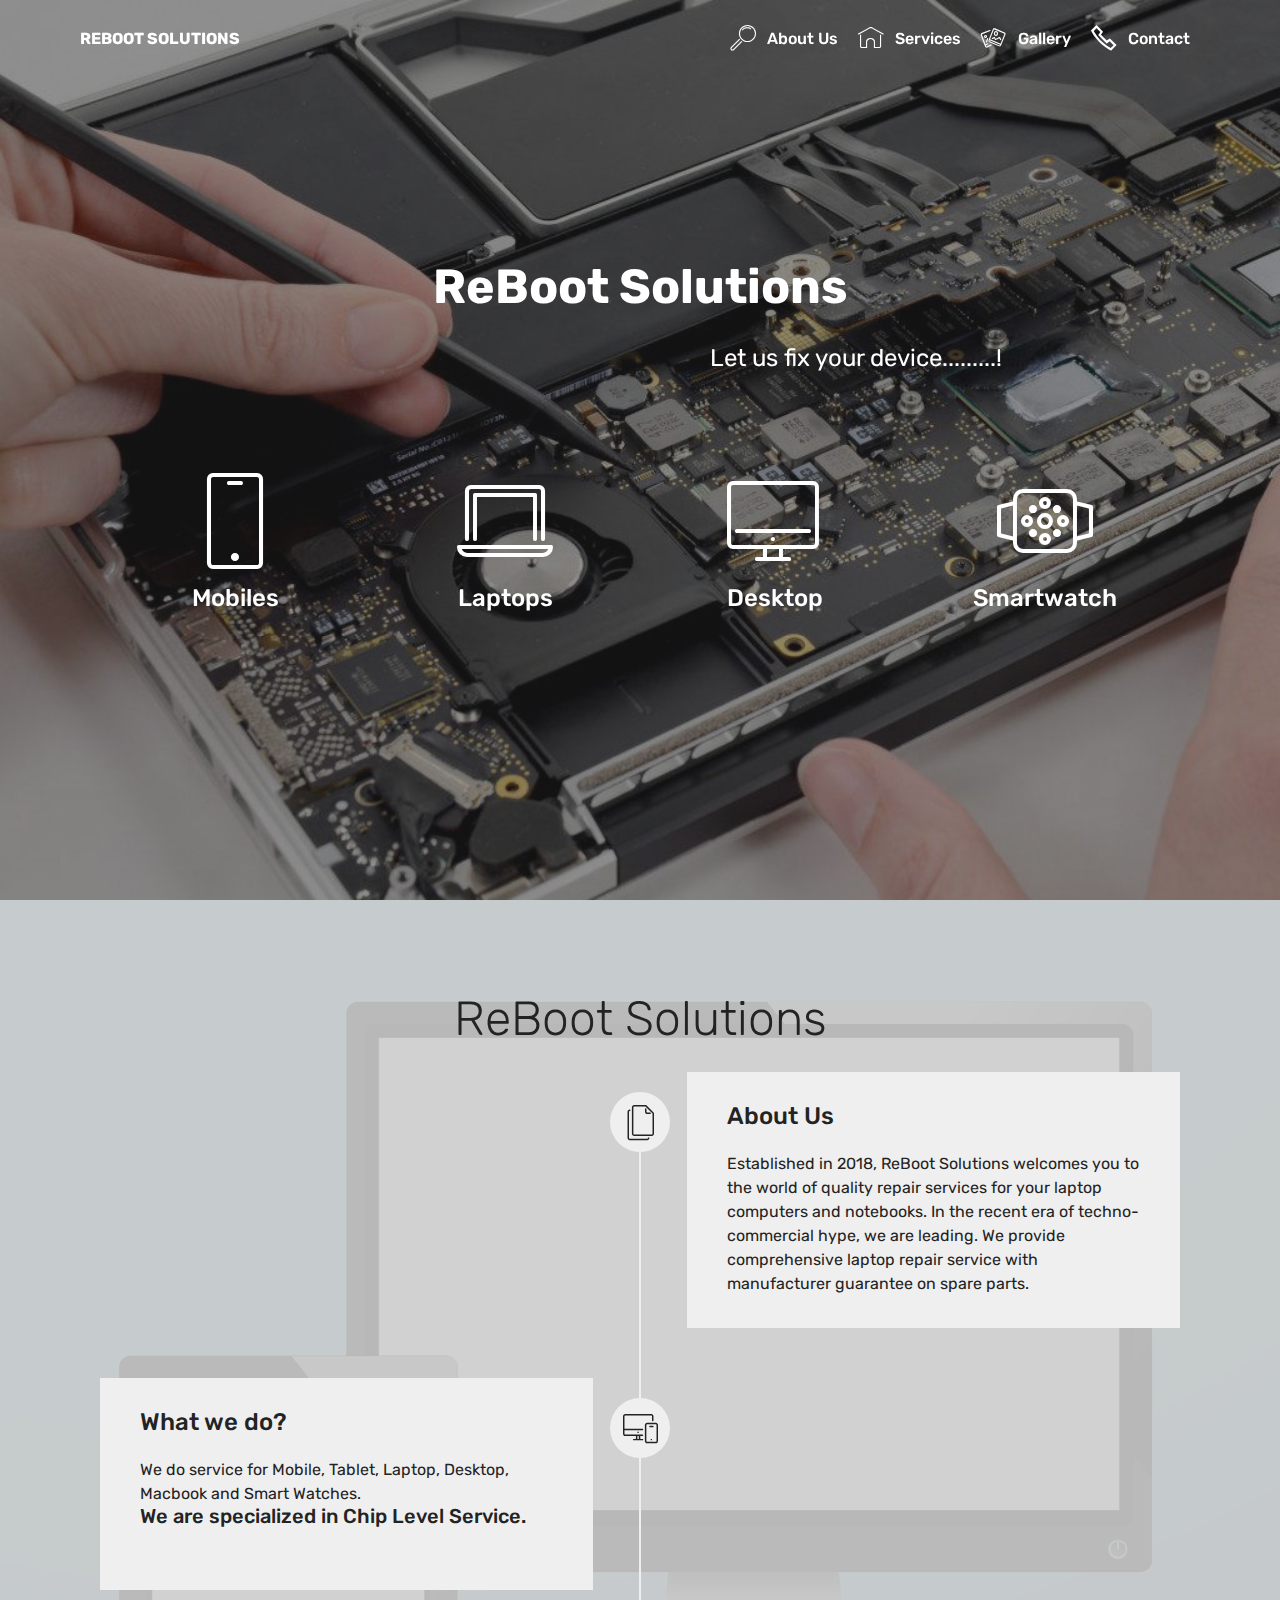
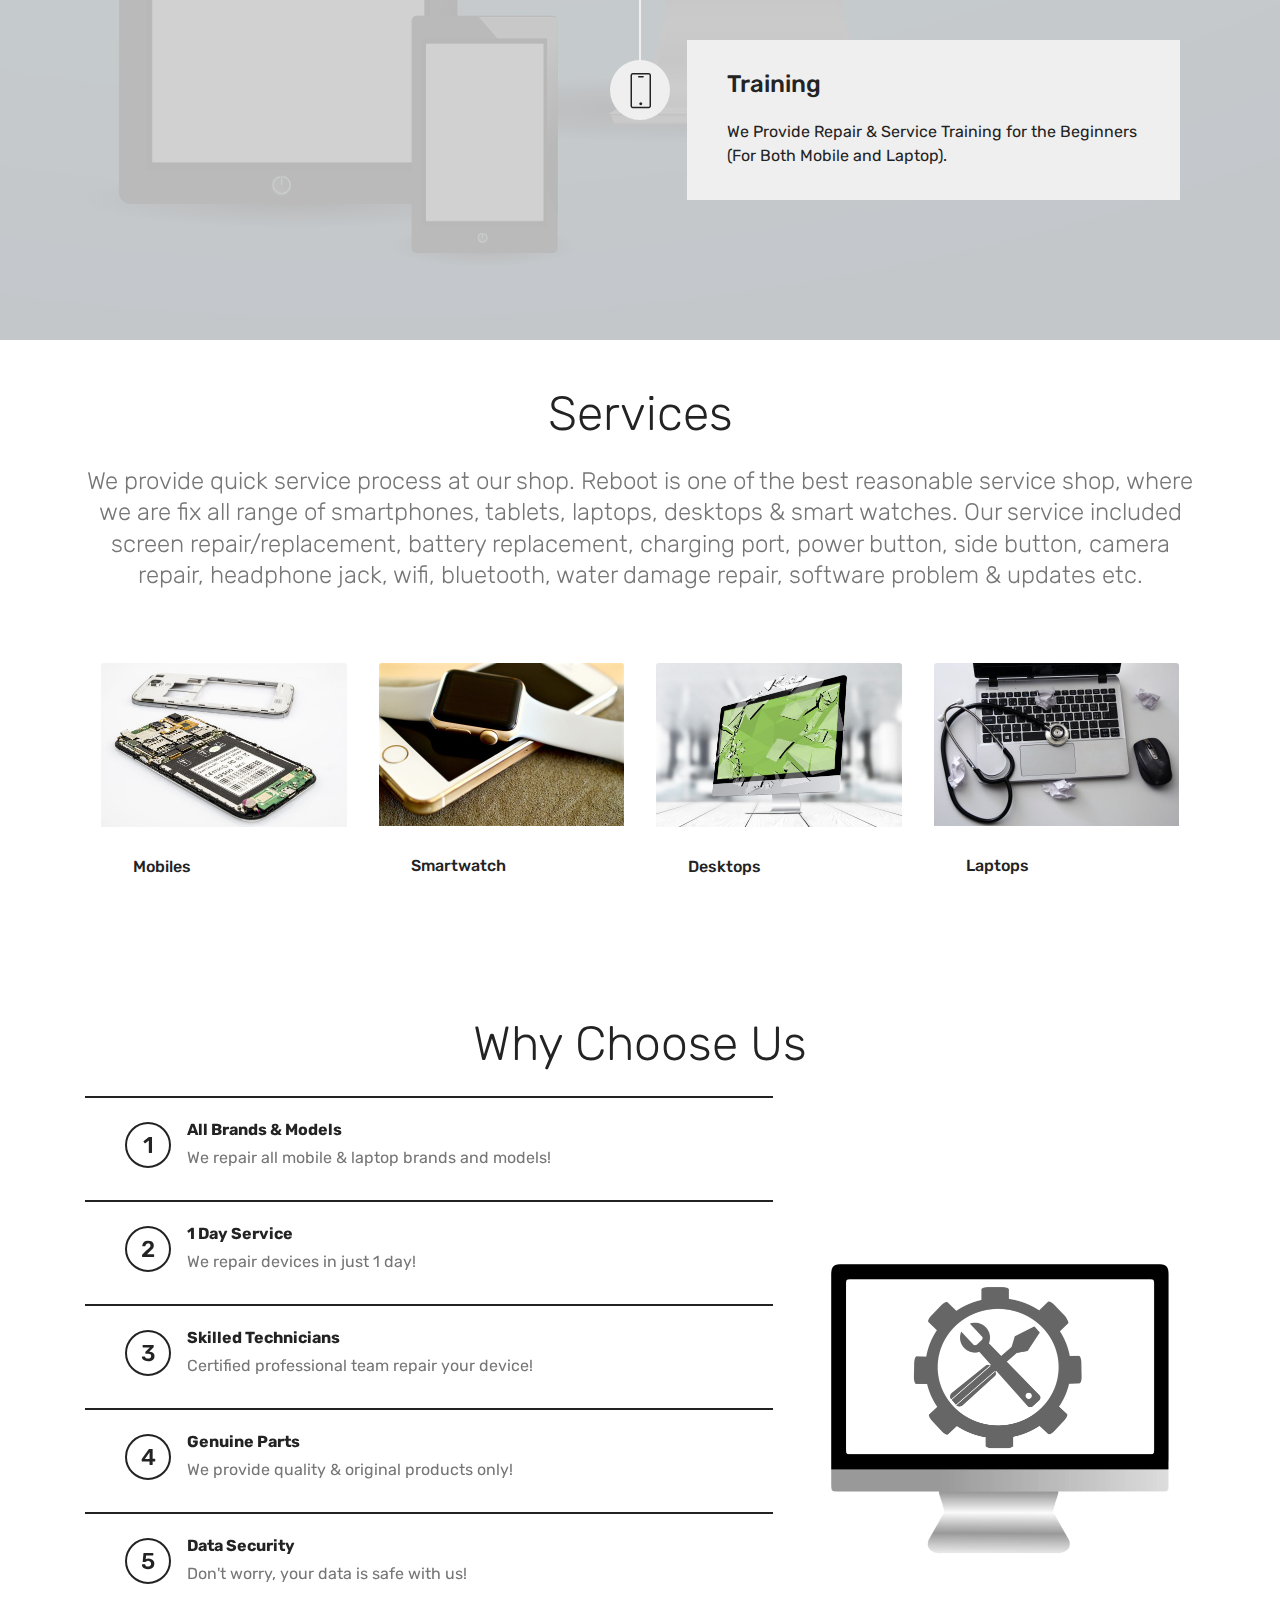
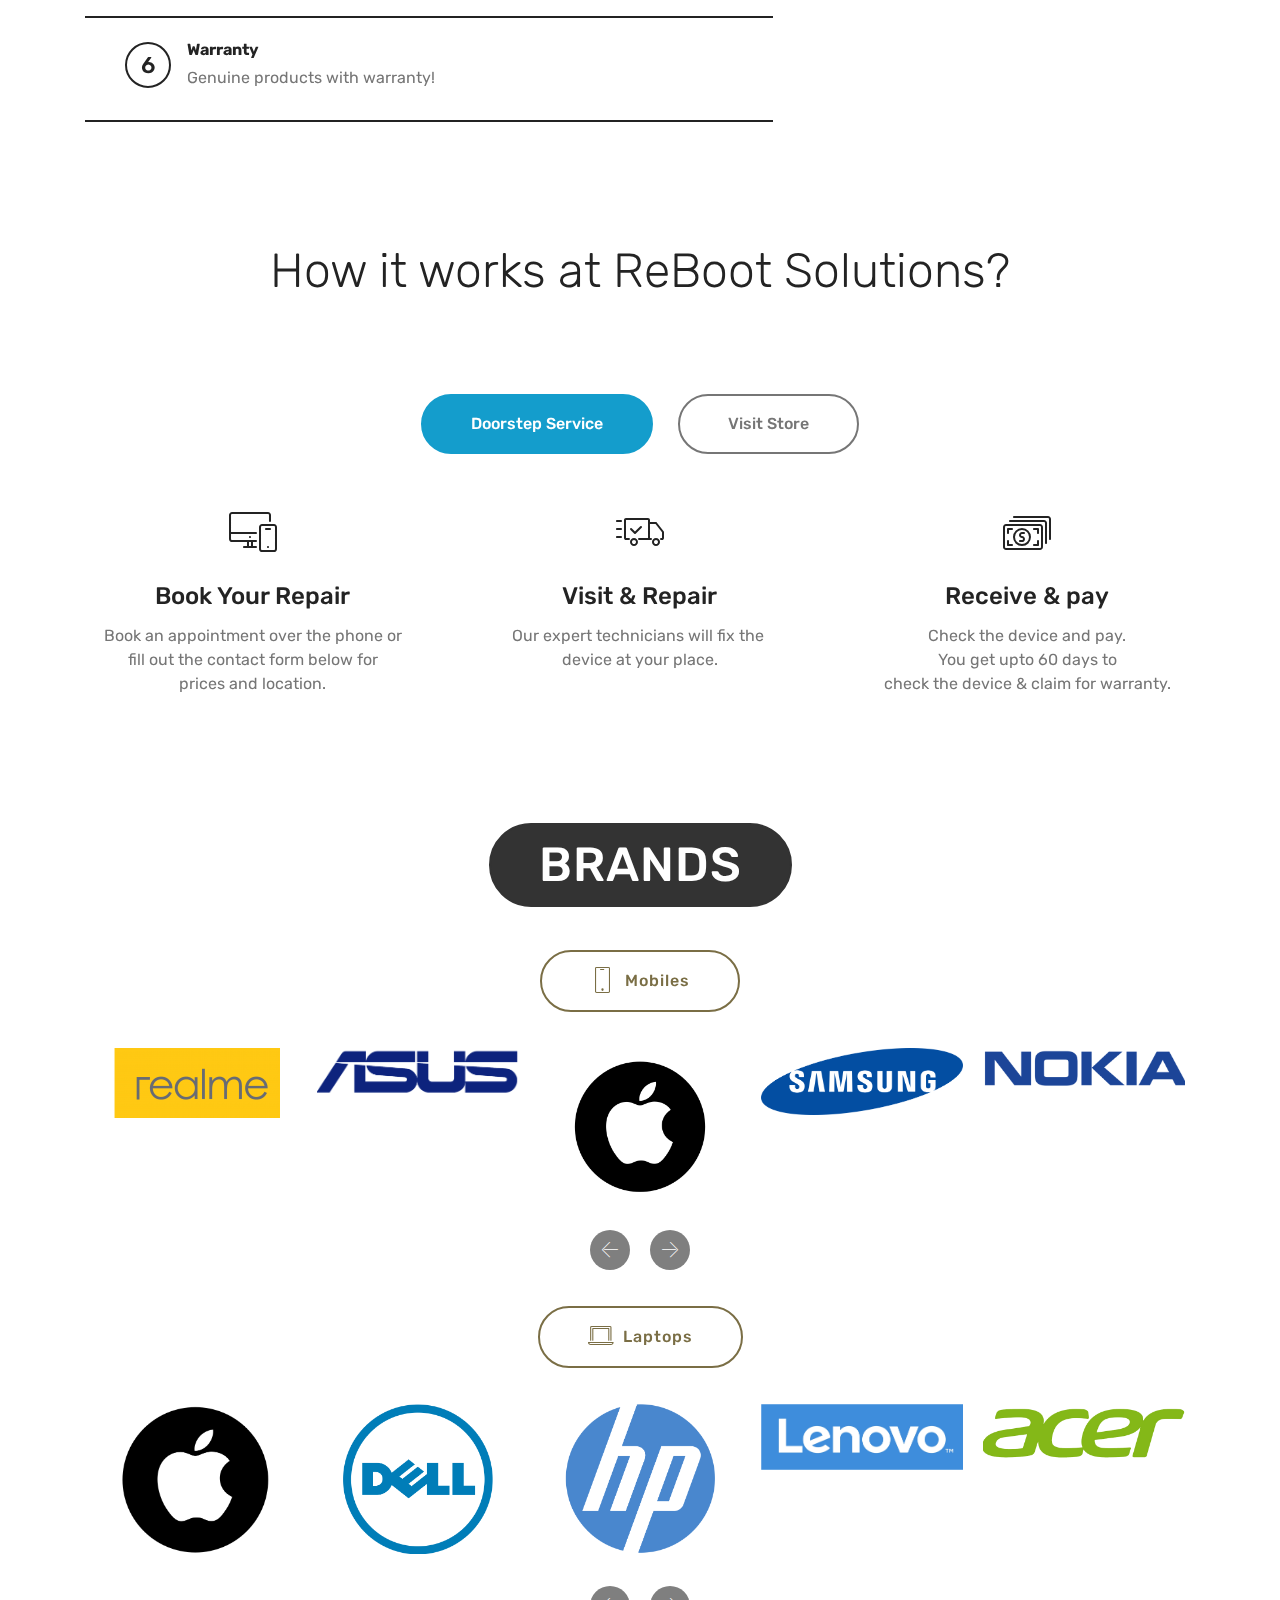
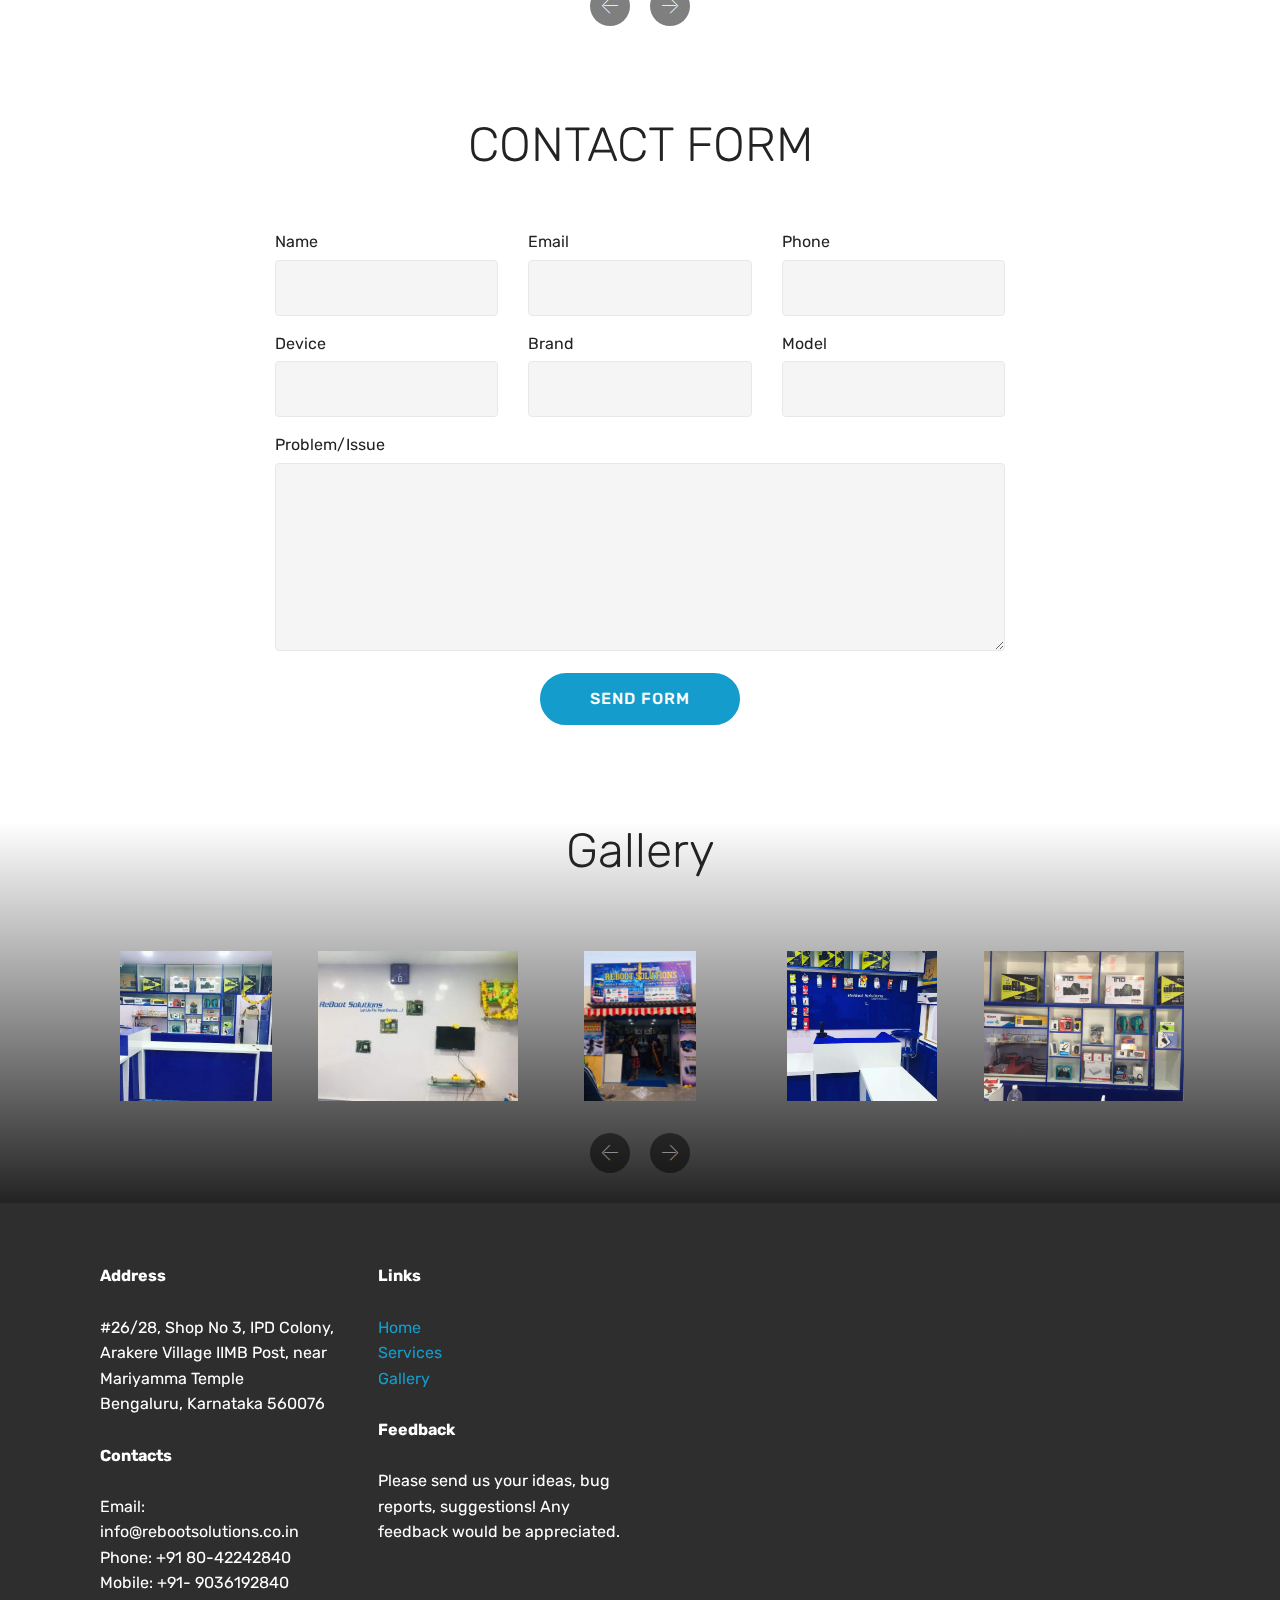
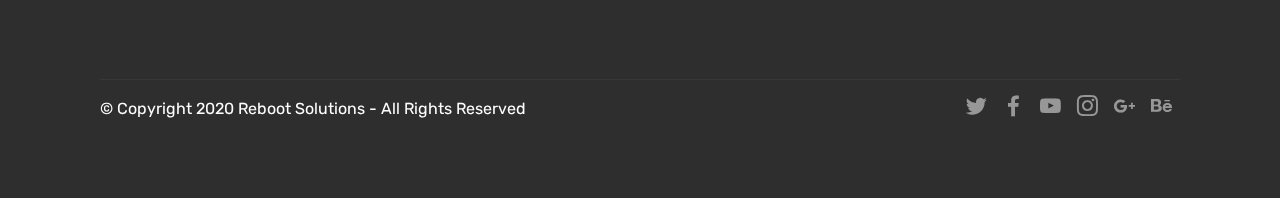
==== commit 0b0ed052: "Update" ====
--- a/index.html
+++ b/index.html
@@ -674,7 +674,7 @@
         <div class="container">
             <div class="media-container-row title">
                 <div class="col-12 col-md-8">
-                    <div class="mbr-section-btn align-center"><a class="btn btn-black display-2" href="https://mobirise.co">BRANDS</a></div>
+                    <div class="mbr-section-btn align-center"><a class="btn btn-black display-2" href="">BRANDS</a></div>
                 </div>
             </div>
         </div>
@@ -687,7 +687,7 @@
         <div class="container">
             <div class="media-container-row title">
                 <div class="col-12 col-md-8">
-                    <div class="mbr-section-btn align-center"><a class="btn btn-danger-outline display-4" href="https://mobirise.co"><span class="mbri-mobile mbr-iconfont mbr-iconfont-btn"></span>Mobiles</a></div>
+                    <div class="mbr-section-btn align-center"><a class="btn btn-danger-outline display-4" href=""><span class="mbri-mobile mbr-iconfont mbr-iconfont-btn"></span>Mobiles</a></div>
                 </div>
             </div>
         </div>
@@ -810,7 +810,7 @@
         <div class="container">
             <div class="media-container-row title">
                 <div class="col-12 col-md-8">
-                    <div class="mbr-section-btn align-center"><a class="btn btn-danger-outline display-4" href="https://mobirise.co"><span class="mbri-laptop mbr-iconfont mbr-iconfont-btn"></span>Laptops</a></div>
+                    <div class="mbr-section-btn align-center"><a class="btn btn-danger-outline display-4" href=""><span class="mbri-laptop mbr-iconfont mbr-iconfont-btn"></span>Laptops</a></div>
                 </div>
             </div>
         </div>
@@ -1114,7 +1114,7 @@
                         <br>
                         <br>#26/28, Shop No 3, IPD Colony,<br>Arakere Village IIMB Post, near Mariyamma Temple<br>Bengaluru, Karnataka 560076<br><br><strong>Contacts</strong>
                         <br>
-                        <br>Email: info@reebootsolutions.co.in&nbsp;<br>Phone: +91 80-42242840<br>Mobile: +91- 9036192840&nbsp;</p>
+                        <br>Email: info@rebootsolutions.co.in&nbsp;<br>Phone: +91 80-42242840<br>Mobile: +91- 9036192840&nbsp;</p>
                 </div>
                 <div class="col-12 col-md-3 mbr-fonts-style display-7">
                     <p class="mbr-text">
@@ -1139,38 +1139,38 @@
                 <div class="media-container-row mbr-white">
                     <div class="col-sm-6 copyright">
                         <p class="mbr-text mbr-fonts-style display-7">
-                            © Copyright 2020 Reeboot Solutions - All Rights Reserved
+                            © Copyright 2020 Reboot Solutions - All Rights Reserved
                         </p>
                     </div>
                     <div class="col-md-6">
                         <div class="social-list align-right">
                             <div class="soc-item">
-                                <a href="https://twitter.com/mobirise" target="_blank">
+                                <a href="https://twitter.com" target="_blank">
                                     <span class="socicon-twitter socicon mbr-iconfont mbr-iconfont-social"></span>
                                 </a>
                             </div>
                             <div class="soc-item">
-                                <a href="https://www.facebook.com/pages/Mobirise/1616226671953247" target="_blank">
+                                <a href="https://www.facebook.com" target="_blank">
                                     <span class="socicon-facebook socicon mbr-iconfont mbr-iconfont-social"></span>
                                 </a>
                             </div>
                             <div class="soc-item">
-                                <a href="https://www.youtube.com/c/mobirise" target="_blank">
+                                <a href="https://www.youtube.com" target="_blank">
                                     <span class="socicon-youtube socicon mbr-iconfont mbr-iconfont-social"></span>
                                 </a>
                             </div>
                             <div class="soc-item">
-                                <a href="https://instagram.com/mobirise" target="_blank">
+                                <a href="https://instagram.com" target="_blank">
                                     <span class="socicon-instagram socicon mbr-iconfont mbr-iconfont-social"></span>
                                 </a>
                             </div>
                             <div class="soc-item">
-                                <a href="https://plus.google.com/u/0/+Mobirise" target="_blank">
+                                <a href="https://plus.google.com" target="_blank">
                                     <span class="socicon-googleplus socicon mbr-iconfont mbr-iconfont-social"></span>
                                 </a>
                             </div>
                             <div class="soc-item">
-                                <a href="https://www.behance.net/" target="_blank">
+                                <a href="" target="_blank">
                                     <span class="mbr-iconfont mbr-iconfont-social socicon-behance socicon"></span>
                                 </a>
                             </div>
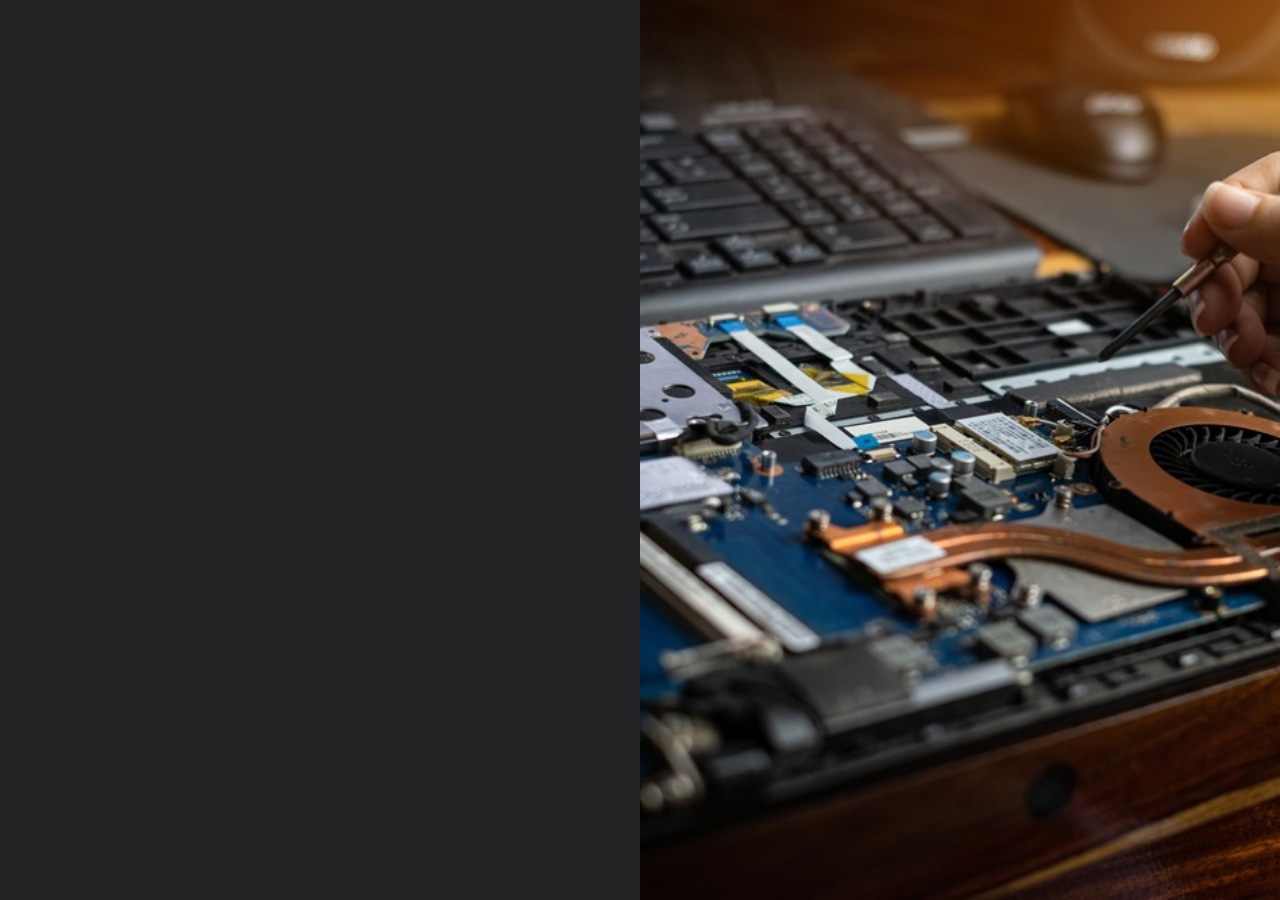
==== commit a34d1035: "Update" ====
--- a/index.html
+++ b/index.html
@@ -1,1206 +1,134 @@
 <!DOCTYPE html>
-<html>
-
-<head>
-    <!-- Site made with Mobirise Website Builder v4.12.3, https://mobirise.com -->
-    <meta charset="UTF-8">
-    <meta http-equiv="X-UA-Compatible" content="IE=edge">
-    <meta name="generator" content="Mobirise v4.12.3, mobirise.com">
-    <meta name="viewport" content="width=device-width, initial-scale=1, minimum-scale=1">
-    <link rel="shortcut icon" href="assets/images/mbr-122x244.png" type="image/x-icon">
-    <meta name="description" content="">
+<!--[if lt IE 7]>      <html class="no-js lt-ie9 lt-ie8 lt-ie7"> <![endif]-->
+<!--[if IE 7]>         <html class="no-js lt-ie9 lt-ie8"> <![endif]-->
+<!--[if IE 8]>         <html class="no-js lt-ie9"> <![endif]-->
+<!--[if gt IE 8]><!--> <html class="no-js"> <!--<![endif]-->
+	<head>
+	<meta charset="utf-8">
+	<meta http-equiv="X-UA-Compatible" content="IE=edge">
+	<title>Coming Soon</title>
+	<meta name="viewport" content="width=device-width, initial-scale=1">
+	<meta name="description" content="Free HTML5 Template by FREEHTML5.CO" />
+	<meta name="keywords" content="free html5, free template, free bootstrap, html5, css3, mobile first, responsive" />
+	<meta name="author" content="FREEHTML5.CO" />
 
 
-    <title>Home</title>
-    <link rel="stylesheet" href="assets/web/assets/mobirise-icons/mobirise-icons.css">
-    <link rel="stylesheet" href="assets/web/assets/mobirise-icons2/mobirise2.css">
-    <link rel="stylesheet" href="assets/bootstrap/css/bootstrap.min.css">
-    <link rel="stylesheet" href="assets/bootstrap/css/bootstrap-grid.min.css">
-    <link rel="stylesheet" href="assets/bootstrap/css/bootstrap-reboot.min.css">
-    <link rel="stylesheet" href="assets/dropdown/css/style.css">
-    <link rel="stylesheet" href="assets/tether/tether.min.css">
-    <link rel="stylesheet" href="assets/socicon/css/styles.css">
-    <link rel="stylesheet" href="assets/theme/css/style.css">
-    <link rel="preload" as="style" href="assets/mobirise/css/mbr-additional.css">
-    <link rel="stylesheet" href="assets/mobirise/css/mbr-additional.css" type="text/css">
+  	<!-- Facebook and Twitter integration -->
+	<meta property="og:title" content=""/>
+	<meta property="og:image" content=""/>
+	<meta property="og:url" content=""/>
+	<meta property="og:site_name" content=""/>
+	<meta property="og:description" content=""/>
+	<meta name="twitter:title" content="" />
+	<meta name="twitter:image" content="" />
+	<meta name="twitter:url" content="" />
+	<meta name="twitter:card" content="" />
 
+	<!-- <link href='https://fonts.googleapis.com/css?family=Work+Sans:400,300,600,400italic,700' rel='stylesheet' type='text/css'> -->
+	<link href="https://fonts.googleapis.com/css?family=Space+Mono" rel="stylesheet">
+	
+	<!-- Animate.css -->
+	<link rel="stylesheet" href="css/animate.css">
+	<!-- Icomoon Icon Fonts-->
+	<link rel="stylesheet" href="css/icomoon.css">
+	<!-- Bootstrap  -->
+	<link rel="stylesheet" href="css/bootstrap.css">
+	<!-- Theme style  -->
+	<link rel="stylesheet" href="css/style.css">
 
+	<!-- Modernizr JS -->
+	<script src="js/modernizr-2.6.2.min.js"></script>
+	<!-- FOR IE9 below -->
+	<!--[if lt IE 9]>
+	<script src="js/respond.min.js"></script>
+	<![endif]-->
 
-</head>
+	</head>
+	<body>
+		
+	<div class="fh5co-loader"></div>
+	
+	<div id="page">
 
-<body>
-    <section class="menu cid-qTkzRZLJNu" once="menu" id="menu1-0">
+	<div id="fh5co-container" class="js-fullheight">
+		<div class="countdown-wrap js-fullheight">
+			<div class="row">
+				<div class="col-md-12 text-center">
+					<div class="display-t js-fullheight">
+						<div class="display-tc animate-box">
+							<nav class="fh5co-nav" role="navigation">
+								<div id="fh5co-logo"><a href="index.html"><strong><h1>Reboot Solutions</h1></strong></a></div>
+							</nav>
+							<h1>We Are Coming Soon!</h1>
+							<h2><a href="" target="_blank"></a></h2>
+							<div class="simply-countdown simply-countdown-one"></div>
+							<div class="row">
+								<div class="col-md-12 desc">
+									<h2>Our webiste is opening soon. <br> Please register to notify you when it's ready!</h2>
+									<form class="form-inline" id="fh5co-header-subscribe">	
+										<div class="col-md-12 col-md-offset-0">
+											<div class="form-group">
+												<input type="text" class="form-control" id="email" placeholder="Get notify by email">
+												<button type="submit" class="btn btn-primary">Subscribe</button>
+											</div>
+										</div>
+									</form>
+									<ul class="fh5co-social-icons">
+										<li><a href="#"><i class="icon-twitter-with-circle"></i></a></li>
+										<li><a href="#"><i class="icon-facebook-with-circle"></i></a></li>
+										<li><a href="#"><i class="icon-linkedin-with-circle"></i></a></li>
+										<li><a href="#"><i class="icon-dribbble-with-circle"></i></a></li>
+									</ul>
+								</div>
+							</div>
+						</div>
+					</div>
+				</div>
+			</div>
+		</div>
+		<div class="bg-cover js-fullheight" style="background-image:url(images/shutterstock_1728478507.jpg);">
+			
+		</div>
+	</div>
+	</div>
 
+	<div class="gototop js-top">
+		<a href="#" class="js-gotop"><i class="icon-arrow-up"></i></a>
+	</div>
+	
+	<!-- jQuery -->
+	<script src="js/jquery.min.js"></script>
+	<!-- jQuery Easing -->
+	<script src="js/jquery.easing.1.3.js"></script>
+	<!-- Bootstrap -->
+	<script src="js/bootstrap.min.js"></script>
+	<!-- Waypoints -->
+	<script src="js/jquery.waypoints.min.js"></script>
 
+	<!-- Count Down -->
+	<script src="js/simplyCountdown.js"></script>
+	<!-- Main -->
+	<script src="js/main.js"></script>
 
-        <nav class="navbar navbar-expand beta-menu navbar-dropdown align-items-center navbar-fixed-top navbar-toggleable-sm bg-color transparent">
-            <button class="navbar-toggler navbar-toggler-right" type="button" data-toggle="collapse" data-target="#navbarSupportedContent" aria-controls="navbarSupportedContent" aria-expanded="false" aria-label="Toggle navigation">
-            <div class="hamburger">
-                <span></span>
-                <span></span>
-                <span></span>
-                <span></span>
-            </div>
-        </button>
-            <div class="menu-logo">
-                <div class="navbar-brand">
+	<script>
+    var d = new Date(new Date().getTime() + 15 * 120 * 120 * 2000);
 
-                    <span class="navbar-caption-wrap"><a class="navbar-caption text-white display-4" href="#top">
-                        REBOOT SOLUTIONS</a></span>
-                </div>
-            </div>
-            <div class="collapse navbar-collapse" id="navbarSupportedContent">
-                <ul class="navbar-nav nav-dropdown nav-right" data-app-modern-menu="true">
-                    <li class="nav-item">
-                        <a class="nav-link link text-white display-4" href="index.html#timeline2-d">
-                            <span class="mbri-search mbr-iconfont mbr-iconfont-btn"></span> About Us
-                        </a>
-                    </li>
-                    <li class="nav-item">
-                        <a class="nav-link link text-white display-4" href="index.html#features18-m">
-                            <span class="mbri-home mbr-iconfont mbr-iconfont-btn"></span> Services
-                        </a>
-                    </li>
-                    <li class="nav-item"><a class="nav-link link text-white display-4" href="index.html#clients-1g"><span class="mbri-image-gallery mbr-iconfont mbr-iconfont-btn"></span>
-                        Gallery</a></li>
-                    <li class="nav-item"><a class="nav-link link text-white display-4" href="index.html#footer2-j"><span class="mobi-mbri mobi-mbri-phone mbr-iconfont mbr-iconfont-btn"></span>
-                        Contact </a></li>
-                </ul>
+    // default example
+    simplyCountdown('.simply-countdown-one', {
+        year: d.getFullYear(),
+        month: d.getMonth() + 1,
+        day: d.getDate()
+    });
 
-            </div>
-        </nav>
-    </section>
+    //jQuery example
+    $('#simply-countdown-losange').simplyCountdown({
+        year: d.getFullYear(),
+        month: d.getMonth() + 1,
+        day: d.getDate(),
+        enableUtc: false
+    });
+</script>
 
-    <section class="engine">
-        <a href="https://mobirise.info/x"></a>
-    </section>
-    <section class="header12 cid-rZUD8Weqq3 mbr-fullscreen mbr-parallax-background" id="header12-e">
+	</body>
+</html>
 
-        <script src="https://apps.elfsight.com/p/platform.js" defer></script>
-        <div class="elfsight-app-2c4e87eb-a6d6-4e40-9e32-75de7be5c30c"></div>
-
-
-        <div class="mbr-overlay" style="opacity: 0.5; background-color: rgb(35, 35, 35);">
-        </div>
-
-        <div class="container  ">
-            <div class="media-container">
-                <div class="col-md-12 align-center">
-                    <h1 class="mbr-section-title pb-3 mbr-white mbr-bold mbr-fonts-style display-2">
-                        ReBoot Solutions</h1>
-                    <p class="mbr-text pb-3 mbr-white mbr-fonts-style display-5">&nbsp; &nbsp; &nbsp; &nbsp; &nbsp; &nbsp; &nbsp; &nbsp; &nbsp; &nbsp; &nbsp; &nbsp; &nbsp; &nbsp; &nbsp; &nbsp; &nbsp; &nbsp; &nbsp; &nbsp; &nbsp; &nbsp; &nbsp; &nbsp; &nbsp; &nbsp; &nbsp; &nbsp; &nbsp; &nbsp; &nbsp; &nbsp; &nbsp;
-                        &nbsp; &nbsp; &nbsp; Let us fix your device.........!</p>
-
-
-                    <div class="icons-media-container mbr-white">
-                        <div class="card col-12 col-md-6 col-lg-3">
-                            <div class="icon-block">
-                                <a href="">
-                                    <span class="mbr-iconfont mbri-mobile"></span>
-                                </a>
-                            </div>
-                            <h5 class="mbr-fonts-style display-5">
-                                Mobiles</h5>
-                        </div>
-
-                        <div class="card col-12 col-md-6 col-lg-3">
-                            <div class="icon-block">
-                                <a href="">
-                                    <span class="mbr-iconfont mbri-laptop"></span>
-                                </a>
-                            </div>
-                            <h5 class="mbr-fonts-style display-5">
-                                Laptops</h5>
-                        </div>
-
-                        <div class="card col-12 col-md-6 col-lg-3">
-                            <div class="icon-block">
-                                <a href="">
-                                    <span class="mbr-iconfont mbri-desktop"></span>
-                                </a>
-                            </div>
-                            <h5 class="mbr-fonts-style display-5">
-                                Desktop</h5>
-                        </div>
-
-                        <div class="card col-12 col-md-6 col-lg-3">
-                            <div class="icon-block">
-                                <a href="">
-                                    <span class="mbr-iconfont mbri-watch"></span>
-                                </a>
-                            </div>
-                            <h5 class="mbr-fonts-style display-5">
-                                Smartwatch</h5>
-                        </div>
-                    </div>
-                </div>
-            </div>
-        </div>
-
-
-    </section>
-
-    <section class="timeline2 cid-rZUwiNPo9h" id="timeline2-d">
-
-
-
-        <div class="mbr-overlay" style="opacity: 0.9; background-color: rgb(204, 204, 204);">
-        </div>
-
-        <div class="container align-center">
-            <h2 class="mbr-section-title pb-3 mbr-fonts-style display-2">ReBoot Solutions</h2>
-
-
-            <div class="container timelines-container" mbri-timelines="">
-                <!--1-->
-                <div class="row timeline-element reverse separline">
-                    <span class="iconsBackground">
-                    <span class="mbri-pages mbr-iconfont"></span>
-                    </span>
-                    <div class="col-xs-12 col-md-6 align-left">
-                        <div class="timeline-text-content">
-                            <h4 class="mbr-timeline-title pb-3 mbr-fonts-style display-5">About Us</h4>
-                            <p class="mbr-timeline-text mbr-fonts-style display-7">Established in 2018, ReBoot Solutions welcomes you to the world of quality repair services for your laptop computers and notebooks. In the recent era of techno-commercial hype, we are leading. We provide comprehensive laptop
-                                repair service with manufacturer guarantee on spare parts.</p>
-                        </div>
-                    </div>
-                </div>
-                <!--2-->
-                <div class="row timeline-element  separline">
-                    <span class="iconsBackground">
-                    <span class="mbri-responsive mbr-iconfont"></span>
-                    </span>
-                    <div class="col-xs-12 col-md-6 align-left ">
-                        <div class="timeline-text-content">
-                            <h4 class="mbr-timeline-title pb-3 mbr-fonts-style display-5">What we do?</h4>
-                            <p class="mbr-timeline-text mbr-fonts-style display-7">We do service for Mobile, Tablet, Laptop, Desktop, Macbook and Smart Watches.
-                                <br>
-                                <h5>We are specialized in Chip Level Service.</h5><br></p>
-                        </div>
-                    </div>
-                </div>
-                <!--3-->
-                <div class="row timeline-element reverse">
-                    <span class="iconsBackground">
-                    <span class="mbr-iconfont mbri-mobile"></span>
-                    </span>
-                    <div class="col-xs-12 col-md-6 align-left">
-                        <div class="timeline-text-content">
-                            <h4 class="mbr-timeline-title pb-3 mbr-fonts-style display-5">Training</h4>
-                            <p class="mbr-timeline-text mbr-fonts-style display-7">We Provide Repair &amp; Service Training for the Beginners (For Both Mobile and Laptop).</p>
-                        </div>
-                    </div>
-                </div>
-                <!--4-->
-
-                <!--5-->
-
-                <!--6-->
-
-                <!--7-->
-
-                <!--8-->
-
-                <!--9-->
-
-                <!--10-->
-
-                <!--11-->
-
-                <!--12-->
-
-            </div>
-        </div>
-    </section>
-
-    <section class="features18 popup-btn-cards cid-s2x1sMjqsp" id="features18-m">
-
-
-
-
-        <div class="container">
-            <h2 class="mbr-section-title pb-3 align-center mbr-fonts-style display-2">
-                Services</h2>
-            <h3 class="mbr-section-subtitle display-5 align-center mbr-fonts-style mbr-light">We provide quick service process at our shop. Reboot is one of the best reasonable service shop, where we are fix all range of smartphones, tablets, laptops, desktops &amp; smart watches. Our service included screen repair/replacement, battery
-                replacement, charging port, power button, side button, camera repair, headphone jack, wifi, bluetooth, water damage repair, software problem &amp; updates etc.</h3>
-            <div class="media-container-row pt-5 ">
-                <div class="card p-3 col-12 col-md-6 col-lg-3">
-                    <div class="card-wrapper ">
-                        <div class="card-img">
-                            <div class="mbr-overlay"></div>
-
-                            <img src="assets/images/mbr-1-490x327.jpg" alt="Mobirise" title="">
-                        </div>
-                        <div class="card-box">
-                            <h4 class="card-title mbr-fonts-style display-7">
-                                Mobiles</h4>
-
-                        </div>
-                    </div>
-                </div>
-                <div class="card p-3 col-12 col-md-6 col-lg-3">
-                    <div class="card-wrapper">
-                        <div class="card-img">
-                            <div class="mbr-overlay"></div>
-
-                            <img src="assets/images/mbr-1-490x326.jpg" alt="Mobirise" title="">
-                        </div>
-                        <div class="card-box">
-                            <h4 class="card-title mbr-fonts-style display-7">Smartwatch</h4>
-
-                        </div>
-                    </div>
-                </div>
-
-                <div class="card p-3 col-12 col-md-6 col-lg-3">
-                    <div class="card-wrapper">
-                        <div class="card-img">
-                            <div class="mbr-overlay"></div>
-
-                            <img src="assets/images/mbr-490x327.jpg" alt="Mobirise" title="">
-                        </div>
-                        <div class="card-box">
-                            <h4 class="card-title mbr-fonts-style display-7">
-                                Desktops</h4>
-
-                        </div>
-                    </div>
-                </div>
-
-                <div class="card p-3 col-12 col-md-6 col-lg-3">
-                    <div class="card-wrapper">
-                        <div class="card-img">
-                            <div class="mbr-overlay"></div>
-
-                            <img src="assets/images/mbr-490x326.jpg" alt="Mobirise" title="">
-                        </div>
-                        <div class="card-box">
-                            <h4 class="card-title mbr-fonts-style display-7">
-                                Laptops</h4>
-
-                        </div>
-                    </div>
-                </div>
-            </div>
-        </div>
-    </section>
-
-    <section class="counters4 counters cid-rZUuoLfq2a" id="counters4-6">
-
-
-
-
-
-        <div class="container pt-4 mt-2">
-            <h2 class="mbr-section-title pb-3 align-center mbr-fonts-style display-2">Why Choose Us</h2>
-
-            <div class="media-container-row">
-                <div class="media-block m-auto" style="width: 38%;">
-                    <div class="mbr-figure">
-                        <img src="assets/images/mbr-780x585.png" alt="" title="">
-                    </div>
-                </div>
-                <div class="cards-block">
-                    <div class="cards-container">
-                        <div class="card px-3 align-left col-12">
-                            <div class="panel-item p-4 d-flex align-items-start">
-                                <div class="card-img pr-3">
-                                    <h3 class="img-text d-flex align-items-center justify-content-center">
-                                        1
-                                    </h3>
-                                </div>
-                                <div class="card-text">
-                                    <h4 class="mbr-content-title mbr-bold mbr-fonts-style display-7">All Brands &amp; Models</h4>
-                                    <p class="mbr-content-text mbr-fonts-style display-7">
-                                        We repair all mobile &amp; laptop brands and models!</p>
-                                </div>
-                            </div>
-                        </div>
-                        <div class="card px-3 align-left col-12">
-                            <div class="panel-item p-4 d-flex align-items-start">
-                                <div class="card-img pr-3">
-                                    <h3 class="img-text d-flex align-items-center justify-content-center">
-                                        2
-                                    </h3>
-                                </div>
-                                <div class="card-text">
-                                    <h4 class="mbr-content-title mbr-bold mbr-fonts-style display-7">
-                                        <div><span style="color: inherit; font-size: 1rem; background-color: transparent;">1 Day Service</span><br></div>
-                                    </h4>
-                                    <p class="mbr-content-text mbr-fonts-style display-7">
-                                        We repair devices in just 1 day!
-                                    </p>
-                                </div>
-                            </div>
-                        </div>
-                        <div class="card px-3 align-left col-12">
-                            <div class="panel-item p-4 d-flex align-items-start">
-                                <div class="card-img pr-3">
-                                    <h3 class="img-text d-flex align-items-center justify-content-center">
-                                        3
-                                    </h3>
-                                </div>
-                                <div class="card-text">
-                                    <h4 class="mbr-content-title mbr-bold mbr-fonts-style display-7">Skilled Technicians</h4>
-                                    <p class="mbr-content-text mbr-fonts-style display-7">
-                                        Certified professional team repair your device!</p>
-                                </div>
-                            </div>
-                        </div>
-                        <div class="card px-3 align-left col-12">
-                            <div class="panel-item p-4 d-flex align-items-start">
-                                <div class="card-img pr-3">
-                                    <h3 class="img-text d-flex align-items-center justify-content-center">
-                                        4
-                                    </h3>
-                                </div>
-                                <div class="card-texts">
-                                    <h4 class="mbr-content-title mbr-bold mbr-fonts-style display-7">Genuine Parts</h4>
-                                    <p class="mbr-content-text mbr-fonts-style display-7">
-                                        We provide quality &amp; original products only!
-                                    </p>
-                                </div>
-                            </div>
-                        </div>
-                        <div class="card px-3 align-left col-12">
-                            <div class="panel-item p-4 d-flex align-items-start">
-                                <div class="card-img pr-3">
-                                    <h3 class="img-text d-flex align-items-center justify-content-center">
-                                        5
-                                    </h3>
-                                </div>
-                                <div class="card-texts">
-                                    <h4 class="mbr-content-title mbr-bold mbr-fonts-style display-7">Data Security</h4>
-                                    <p class="mbr-content-text mbr-fonts-style display-7">
-                                        Don't worry, your data is safe with us!
-                                    </p>
-                                </div>
-                            </div>
-                        </div>
-                        <div class="card px-3 align-left col-12">
-                            <div class="panel-item p-4 d-flex align-items-start">
-                                <div class="card-img pr-3">
-                                    <h3 class="img-text d-flex align-items-center justify-content-center">
-                                        6
-                                    </h3>
-                                </div>
-                                <div class="card-texts">
-                                    <h4 class="mbr-content-title mbr-bold mbr-fonts-style display-7">Warranty</h4>
-                                    <p class="mbr-content-text mbr-fonts-style display-7">
-                                        Genuine products with warranty!
-                                    </p>
-                                </div>
-                            </div>
-                        </div>
-                    </div>
-                </div>
-            </div>
-        </div>
-    </section>
-
-    <section class="tabs3 cid-s2xTPoOh6a" id="tabs3-q">
-
-
-
-
-
-        <div class="container">
-            <h2 class="mbr-section-title align-center pb-3 mbr-fonts-style display-2">
-                How it works at ReBoot Solutions?</h2>
-
-        </div>
-        <div class="container-fluid">
-            <div class="row tabcont">
-                <ul class="nav nav-tabs pt-3 mt-5" role="tablist">
-                    <li class="nav-item mbr-fonts-style"><a class="nav-link show active display-7" role="tab" data-toggle="tab" href="#tabs3-q_tab0" aria-selected="true">
-                        Doorstep Service</a></li>
-                    <li class="nav-item mbr-fonts-style"><a class="nav-link  show active display-7" role="tab" data-toggle="tab" href="#tabs3-q_tab1" aria-selected="true">Visit Store</a></li>
-
-
-
-
-                </ul>
-            </div>
-        </div>
-
-        <div class="container">
-            <div class="row px-1">
-                <div class="tab-content">
-                    <div id="tab1" class="tab-pane in active mbr-table" role="tabpanel">
-                        <div class="row tab-content-row">
-                            <div class="col-xs-12 col-md-6 col-lg-4">
-                                <div class="card-img ">
-                                    <span class="mbri-responsive mbr-iconfont"></span>
-                                </div>
-                                <h4 class="mbr-element-title  align-center mbr-fonts-style pb-2 display-5">
-                                    Book Your Repair</h4>
-                                <p class="mbr-section-text  align-center mbr-fonts-style display-7">
-                                    Book an appointment over the phone or<br>fill out the contact form below for<br>prices and location.</p>
-                            </div>
-
-                            <div class="col-xs-12 col-md-6 col-lg-4">
-                                <div class="card-img ">
-                                    <span class="mbr-iconfont mbri-delivery"></span>
-                                </div>
-                                <h4 class="mbr-element-title  align-center mbr-fonts-style pb-2 display-5">
-                                    Visit &amp; Repair</h4>
-                                <p class="mbr-section-text  align-center mbr-fonts-style display-7">
-                                    Our expert technicians will fix the&nbsp;<br>device at your place.</p>
-                            </div>
-
-                            <div class="col-xs-12 col-md-6 col-lg-4">
-                                <div class="card-img ">
-                                    <span class="mbr-iconfont mbri-cash"></span>
-                                </div>
-                                <h4 class="mbr-element-title  align-center mbr-fonts-style pb-2 display-5">
-                                    Receive &amp; pay</h4>
-                                <p class="mbr-section-text  align-center mbr-fonts-style display-7">
-                                    Check the device and pay.<br>You get upto 60 days to<br>check the device &amp; claim for warranty.</p>
-                            </div>
-
-
-                        </div>
-                    </div>
-
-                    <div id="tab2" class="tab-pane  mbr-table" role="tabpanel">
-                        <div class="row tab-content-row">
-                            <div class="col-xs-12 col-md-6 col-lg-4">
-                                <div class="card-img ">
-                                    <span class="mbr-iconfont mbri-home"></span>
-                                </div>
-                                <h4 class="mbr-element-title  align-center mbr-fonts-style pb-2 display-5">
-                                    Visit Store</h4>
-                                <p class="mbr-section-text  align-center mbr-fonts-style display-7">
-                                    Walk-in to our store on the below&nbsp;<br>address and handover the&nbsp;<br>device.</p>
-                            </div>
-
-                            <div class="col-xs-12 col-md-6 col-lg-4">
-                                <div class="card-img ">
-                                    <span class="mbr-iconfont mobi-mbri-phone mobi-mbri"></span>
-                                </div>
-                                <h4 class="mbr-element-title  align-center mbr-fonts-style pb-2 display-5">Get Notified</h4>
-                                <p class="mbr-section-text  align-center mbr-fonts-style display-7">Once the device is fixed, you get&nbsp;<br>a call from our team.</p>
-                            </div>
-
-                            <div class="col-xs-12 col-md-6 col-lg-4">
-                                <div class="card-img ">
-                                    <span class="mbr-iconfont mbri-cash"></span>
-                                </div>
-                                <h4 class="mbr-element-title  align-center mbr-fonts-style pb-2 display-5">Pay</h4>
-                                <p class="mbr-section-text  align-center mbr-fonts-style display-7">
-                                    Collect the device from the store<br>and pay by cash/digital.</p>
-                            </div>
-
-
-                        </div>
-                    </div>
-
-                    <div id="tab3" class="tab-pane  mbr-table" role="tabpanel">
-                        <div class="row tab-content-row">
-                            <div class="col-xs-12 col-md-6 col-lg-4">
-                                <div class="card-img ">
-                                    <span class="mbri-extension mbr-iconfont"></span>
-                                </div>
-                                <h4 class="mbr-element-title  align-center mbr-fonts-style pb-2 display-5">
-                                    TRENDY WEBSITE BLOCKS
-                                </h4>
-                                <p class="mbr-section-text  align-center mbr-fonts-style display-7">
-                                    Choose from the large selection pre-made blocks - full-screen intro, bootstrap carousel, slider, responsive image gallery with, parallax scrolling, sticky header and more.
-                                </p>
-                            </div>
-
-                            <div class="col-xs-12 col-md-6 col-lg-4">
-                                <div class="card-img ">
-                                    <span class="mbri-extension mbr-iconfont"></span>
-                                </div>
-                                <h4 class="mbr-element-title  align-center mbr-fonts-style pb-2 display-5">
-                                    TRENDY WEBSITE BLOCKS
-                                </h4>
-                                <p class="mbr-section-text  align-center mbr-fonts-style display-7">
-                                    Choose from the large selection pre-made blocks - full-screen intro, bootstrap carousel, slider, responsive image gallery with, parallax scrolling, sticky header and more.
-                                </p>
-                            </div>
-
-                            <div class="col-xs-12 col-md-6 col-lg-4">
-                                <div class="card-img ">
-                                    <span class="mbri-extension mbr-iconfont"></span>
-                                </div>
-                                <h4 class="mbr-element-title  align-center mbr-fonts-style pb-2 display-5">
-                                    TRENDY WEBSITE BLOCKS
-                                </h4>
-                                <p class="mbr-section-text  align-center mbr-fonts-style display-7">
-                                    Choose from the large selection pre-made blocks - full-screen intro, bootstrap carousel, slider, responsive image gallery with, parallax scrolling, sticky header and more.
-                                </p>
-                            </div>
-
-
-                        </div>
-                    </div>
-
-                    <div id="tab4" class="tab-pane  mbr-table" role="tabpanel">
-                        <div class="row tab-content-row">
-                            <div class="col-xs-12 col-md-6 col-lg-4">
-                                <div class="card-img ">
-                                    <span class="mbri-responsive mbr-iconfont"></span>
-                                </div>
-                                <h4 class="mbr-element-title  align-center mbr-fonts-style pb-2 display-5">
-                                    MOBILE FRIENDLY
-                                </h4>
-                                <p class="mbr-section-text  align-center mbr-fonts-style display-7">
-                                    No special actions required, all sites you make with Mobirise are mobile-friendly. You don't have to create a special mobile version of your site, it will adapt automagically.
-                                </p>
-                            </div>
-
-                            <div class="col-xs-12 col-md-6 col-lg-4">
-                                <div class="card-img ">
-                                    <span class="mbri-responsive mbr-iconfont"></span>
-                                </div>
-                                <h4 class="mbr-element-title  align-center mbr-fonts-style pb-2 display-5">
-                                    MOBILE FRIENDLY
-                                </h4>
-                                <p class="mbr-section-text  align-center mbr-fonts-style display-7">
-                                    No special actions required, all sites you make with Mobirise are mobile-friendly. You don't have to create a special mobile version of your site, it will adapt automagically.
-                                </p>
-                            </div>
-
-                            <div class="col-xs-12 col-md-6 col-lg-4">
-                                <div class="card-img ">
-                                    <span class="mbri-responsive mbr-iconfont"></span>
-                                </div>
-                                <h4 class="mbr-element-title  align-center mbr-fonts-style pb-2 display-5">
-                                    MOBILE FRIENDLY
-                                </h4>
-                                <p class="mbr-section-text  align-center mbr-fonts-style display-7">
-                                    No special actions required, all sites you make with Mobirise are mobile-friendly. You don't have to create a special mobile version of your site, it will adapt automagically.
-                                </p>
-                            </div>
-
-
-                        </div>
-                    </div>
-
-                    <div id="tab5" class="tab-pane  mbr-table" role="tabpanel">
-                        <div class="row tab-content-row">
-                            <div class="col-xs-12 col-md-6 col-lg-4">
-                                <div class="card-img ">
-                                    <span class="mbri-bootstrap mbr-iconfont"></span>
-                                </div>
-                                <h4 class="mbr-element-title  align-center mbr-fonts-style pb-2 display-5">
-                                    IT'S EASY AND SIMPLE
-                                </h4>
-                                <p class="mbr-section-text  align-center mbr-fonts-style display-7">
-                                    Cut down the development time with drag-and-drop website builder. Drop the blocks into the page, edit content inline and publish - no technical skills required.
-                                </p>
-                            </div>
-
-                            <div class="col-xs-12 col-md-6 col-lg-4">
-                                <div class="card-img ">
-                                    <span class="mbri-bootstrap mbr-iconfont"></span>
-                                </div>
-                                <h4 class="mbr-element-title  align-center mbr-fonts-style pb-2 display-5">
-                                    IT'S EASY AND SIMPLE
-                                </h4>
-                                <p class="mbr-section-text  align-center mbr-fonts-style display-7">
-                                    Cut down the development time with drag-and-drop website builder. Drop the blocks into the page, edit content inline and publish - no technical skills required.
-                                </p>
-                            </div>
-
-                            <div class="col-xs-12 col-md-6 col-lg-4">
-                                <div class="card-img ">
-                                    <span class="mbri-bootstrap mbr-iconfont"></span>
-                                </div>
-                                <h4 class="mbr-element-title  align-center mbr-fonts-style pb-2 display-5">
-                                    IT'S EASY AND SIMPLE
-                                </h4>
-                                <p class="mbr-section-text  align-center mbr-fonts-style display-7">
-                                    Cut down the development time with drag-and-drop website builder. Drop the blocks into the page, edit content inline and publish - no technical skills required.
-                                </p>
-                            </div>
-
-
-                        </div>
-                    </div>
-
-                    <div id="tab6" class="tab-pane  mbr-table" role="tabpanel">
-                        <div class="row tab-content-row">
-                            <div class="col-xs-12 col-md-6 col-lg-4">
-                                <div class="card-img ">
-                                    <span class="mbri-extension mbr-iconfont"></span>
-                                </div>
-                                <h4 class="mbr-element-title  align-center mbr-fonts-style pb-2 display-5">
-                                    TRENDY WEBSITE BLOCKS
-                                </h4>
-                                <p class="mbr-section-text  align-center mbr-fonts-style display-7">
-                                    Choose from the large selection pre-made blocks - full-screen intro, bootstrap carousel, slider, responsive image gallery with, parallax scrolling, sticky header and more.
-                                </p>
-                            </div>
-
-                            <div class="col-xs-12 col-md-6 col-lg-4">
-                                <div class="card-img ">
-                                    <span class="mbri-extension mbr-iconfont"></span>
-                                </div>
-                                <h4 class="mbr-element-title  align-center mbr-fonts-style pb-2 display-5">
-                                    TRENDY WEBSITE BLOCKS
-                                </h4>
-                                <p class="mbr-section-text  align-center mbr-fonts-style display-7">
-                                    Choose from the large selection pre-made blocks - full-screen intro, bootstrap carousel, slider, responsive image gallery with, parallax scrolling, sticky header and more.
-                                </p>
-                            </div>
-
-                            <div class="col-xs-12 col-md-6 col-lg-4">
-                                <div class="card-img ">
-                                    <span class="mbri-extension mbr-iconfont"></span>
-                                </div>
-                                <h4 class="mbr-element-title  align-center mbr-fonts-style pb-2 display-5">
-                                    TRENDY WEBSITE BLOCKS
-                                </h4>
-                                <p class="mbr-section-text  align-center mbr-fonts-style display-7">
-                                    Choose from the large selection pre-made blocks - full-screen intro, bootstrap carousel, slider, responsive image gallery with, parallax scrolling, sticky header and more.
-                                </p>
-                            </div>
-
-
-                        </div>
-                    </div>
-                </div>
-            </div>
-        </div>
-    </section>
-
-    <section class="mbr-section content8 cid-s2y5kngvto" id="content8-19">
-
-
-
-        <div class="container">
-            <div class="media-container-row title">
-                <div class="col-12 col-md-8">
-                    <div class="mbr-section-btn align-center"><a class="btn btn-black display-2" href="">BRANDS</a></div>
-                </div>
-            </div>
-        </div>
-    </section>
-
-    <section class="mbr-section content8 cid-s2y4HCQkKS" id="content8-17">
-
-
-
-        <div class="container">
-            <div class="media-container-row title">
-                <div class="col-12 col-md-8">
-                    <div class="mbr-section-btn align-center"><a class="btn btn-danger-outline display-4" href=""><span class="mbri-mobile mbr-iconfont mbr-iconfont-btn"></span>Mobiles</a></div>
-                </div>
-            </div>
-        </div>
-    </section>
-
-    <section class="clients cid-rZUFUwzlgP" data-interval="false" id="clients-h">
-
-
-
-
-
-        <div class="container">
-            <div class="carousel slide" role="listbox" data-pause="true" data-keyboard="false" data-ride="carousel" data-interval="5000">
-                <div class="carousel-inner" data-visible="5">
-
-
-
-
-
-                    <div class="carousel-item ">
-                        <div class="media-container-row">
-                            <div class="col-md-12">
-                                <div class="wrap-img ">
-                                    <img src="assets/images/untitled-1-34-195x195.png" class="img-responsive clients-img" alt="" title="">
-                                </div>
-                            </div>
-                        </div>
-                    </div>
-                    <div class="carousel-item ">
-                        <div class="media-container-row">
-                            <div class="col-md-12">
-                                <div class="wrap-img ">
-                                    <img src="assets/images/a9397d120bfea4478821815859b6ba40-1000x354.png" class="img-responsive clients-img" alt="" title="">
-                                </div>
-                            </div>
-                        </div>
-                    </div>
-                    <div class="carousel-item ">
-                        <div class="media-container-row">
-                            <div class="col-md-12">
-                                <div class="wrap-img ">
-                                    <img src="assets/images/56-apple-512.webp" class="img-responsive clients-img" alt="" title="">
-                                </div>
-                            </div>
-                        </div>
-                    </div>
-                    <div class="carousel-item ">
-                        <div class="media-container-row">
-                            <div class="col-md-12">
-                                <div class="wrap-img ">
-                                    <img src="assets/images/1200px-samsung-logo.svg-1200x398.png" class="img-responsive clients-img" alt="" title="">
-                                </div>
-                            </div>
-                        </div>
-                    </div>
-                    <div class="carousel-item ">
-                        <div class="media-container-row">
-                            <div class="col-md-12">
-                                <div class="wrap-img ">
-                                    <img src="assets/images/nokia-logo-3-1499x602.png" class="img-responsive clients-img" alt="" title="">
-                                </div>
-                            </div>
-                        </div>
-                    </div>
-                    <div class="carousel-item ">
-                        <div class="media-container-row">
-                            <div class="col-md-12">
-                                <div class="wrap-img ">
-                                    <img src="assets/images/vivo-mobile-logo-1-1190x363.png" class="img-responsive clients-img" alt="" title="">
-                                </div>
-                            </div>
-                        </div>
-                    </div>
-                    <div class="carousel-item ">
-                        <div class="media-container-row">
-                            <div class="col-md-12">
-                                <div class="wrap-img ">
-                                    <img src="assets/images/oppo-logo.wine-1-3000x2000.png" class="img-responsive clients-img" alt="" title="">
-                                </div>
-                            </div>
-                        </div>
-                    </div>
-                    <div class="carousel-item ">
-                        <div class="media-container-row">
-                            <div class="col-md-12">
-                                <div class="wrap-img ">
-                                    <img src="assets/images/oneplus-logo-1280x359.png" class="img-responsive clients-img" alt="" title="">
-                                </div>
-                            </div>
-                        </div>
-                    </div>
-                    <div class="carousel-item ">
-                        <div class="media-container-row">
-                            <div class="col-md-12">
-                                <div class="wrap-img ">
-                                    <img src="assets/images/xiaomi-mi-4c-logo.wine-1-3000x2000.png" class="img-responsive clients-img" alt="" title="">
-                                </div>
-                            </div>
-                        </div>
-                    </div>
-                </div>
-                <div class="carousel-controls">
-                    <a data-app-prevent-settings="" class="carousel-control carousel-control-prev" role="button" data-slide="prev">
-                        <span aria-hidden="true" class="mbri-left mbr-iconfont"></span>
-                        <span class="sr-only">Previous</span>
-                    </a>
-                    <a data-app-prevent-settings="" class="carousel-control carousel-control-next" role="button" data-slide="next">
-                        <span aria-hidden="true" class="mbri-right mbr-iconfont"></span>
-                        <span class="sr-only">Next</span>
-                    </a>
-                </div>
-            </div>
-        </div>
-    </section>
-
-    <section class="mbr-section content8 cid-s2y5idv6Y0" id="content8-18">
-
-
-
-        <div class="container">
-            <div class="media-container-row title">
-                <div class="col-12 col-md-8">
-                    <div class="mbr-section-btn align-center"><a class="btn btn-danger-outline display-4" href=""><span class="mbri-laptop mbr-iconfont mbr-iconfont-btn"></span>Laptops</a></div>
-                </div>
-            </div>
-        </div>
-    </section>
-
-    <section class="clients cid-s2xs3z0gIZ" data-interval="false" id="clients-o">
-
-
-
-
-
-        <div class="container">
-            <div class="carousel slide" role="listbox" data-pause="true" data-keyboard="false" data-ride="carousel" data-interval="5000">
-                <div class="carousel-inner" data-visible="5">
-
-
-
-
-
-                    <div class="carousel-item ">
-                        <div class="media-container-row">
-                            <div class="col-md-12">
-                                <div class="wrap-img ">
-                                    <img src="assets/images/56-apple-514.webp" class="img-responsive clients-img" alt="" title="">
-                                </div>
-                            </div>
-                        </div>
-                    </div>
-                    <div class="carousel-item ">
-                        <div class="media-container-row">
-                            <div class="col-md-12">
-                                <div class="wrap-img ">
-                                    <img src="assets/images/1024px-dell-logo.svg-1024x1024.png" class="img-responsive clients-img" alt="" title="">
-                                </div>
-                            </div>
-                        </div>
-                    </div>
-                    <div class="carousel-item ">
-                        <div class="media-container-row">
-                            <div class="col-md-12">
-                                <div class="wrap-img ">
-                                    <img src="assets/images/hp-logo-2200x2200.png" class="img-responsive clients-img" alt="" title="">
-                                </div>
-                            </div>
-                        </div>
-                    </div>
-                    <div class="carousel-item ">
-                        <div class="media-container-row">
-                            <div class="col-md-12">
-                                <div class="wrap-img ">
-                                    <img src="assets/images/1473161-1582580370-1200x500.png" class="img-responsive clients-img" alt="" title="">
-                                </div>
-                            </div>
-                        </div>
-                    </div>
-                    <div class="carousel-item ">
-                        <div class="media-container-row">
-                            <div class="col-md-12">
-                                <div class="wrap-img ">
-                                    <img src="assets/images/acer-logo-800x250.png" class="img-responsive clients-img" alt="" title="">
-                                </div>
-                            </div>
-                        </div>
-                    </div>
-                    <div class="carousel-item ">
-                        <div class="media-container-row">
-                            <div class="col-md-12">
-                                <div class="wrap-img ">
-                                    <img src="assets/images/1200px-samsung-logo.svg-1-1200x398.png" class="img-responsive clients-img" alt="" title="">
-                                </div>
-                            </div>
-                        </div>
-                    </div>
-                    <div class="carousel-item ">
-                        <div class="media-container-row">
-                            <div class="col-md-12">
-                                <div class="wrap-img ">
-                                    <img src="assets/images/a9397d120bfea4478821815859b6ba40-1-1000x354.png" class="img-responsive clients-img" alt="" title="">
-                                </div>
-                            </div>
-                        </div>
-                    </div>
-                    <div class="carousel-item ">
-                        <div class="media-container-row">
-                            <div class="col-md-12">
-                                <div class="wrap-img ">
-                                    <img src="assets/images/xiaomi-mi-4c-logo.wine-2-3000x2000.png" class="img-responsive clients-img" alt="" title="">
-                                </div>
-                            </div>
-                        </div>
-                    </div>
-                    <div class="carousel-item ">
-                        <div class="media-container-row">
-                            <div class="col-md-12">
-                                <div class="wrap-img ">
-                                    <img src="assets/images/41682861f5632c44c0c19e014d6b62a2-1269x900.png" class="img-responsive clients-img" alt="" title="">
-                                </div>
-                            </div>
-                        </div>
-                    </div>
-                    <div class="carousel-item ">
-                        <div class="media-container-row">
-                            <div class="col-md-12">
-                                <div class="wrap-img ">
-                                    <img src="assets/images/toshiba-logo-1-3400x1056.png" class="img-responsive clients-img" alt="" title="">
-                                </div>
-                            </div>
-                        </div>
-                    </div>
-                </div>
-                <div class="carousel-controls">
-                    <a data-app-prevent-settings="" class="carousel-control carousel-control-prev" role="button" data-slide="prev">
-                        <span aria-hidden="true" class="mbri-left mbr-iconfont"></span>
-                        <span class="sr-only">Previous</span>
-                    </a>
-                    <a data-app-prevent-settings="" class="carousel-control carousel-control-next" role="button" data-slide="next">
-                        <span aria-hidden="true" class="mbri-right mbr-iconfont"></span>
-                        <span class="sr-only">Next</span>
-                    </a>
-                </div>
-            </div>
-        </div>
-    </section>
-
-    <section class="mbr-section form1 cid-rZUuN1IuE8" id="form1-8">
-
-
-
-
-        <div class="container">
-            <div class="row justify-content-center">
-                <div class="title col-12 col-lg-8">
-                    <h2 class="mbr-section-title align-center pb-3 mbr-fonts-style display-2">
-                        CONTACT FORM
-                    </h2>
-
-                </div>
-            </div>
-        </div>
-        <div class="container">
-            <div class="row justify-content-center">
-                <div class="media-container-column col-lg-8" data-form-type="formoid">
-                    <!---Formbuilder Form--->
-                    <form action="https://mobirise.com/" method="POST" class="mbr-form form-with-styler" data-form-title="Mobirise Form"><input type="hidden" name="email" data-form-email="true" value="hB+mKemJcoosfRnP6zgzWGKtFgf3vO4JXUSl7Al1bfl42sNcd4iXEDyzFTxVhUcLabIPBIEtPmaYK6PdMni3ZOyo4SCpRRk/DniJXM6S+N2gMRN6IyxSJ5NEGirxTyV+">
-                        <div class="row">
-                            <div hidden="hidden" data-form-alert="" class="alert alert-success col-12">Thanks for filling out the form!</div>
-                            <div hidden="hidden" data-form-alert-danger="" class="alert alert-danger col-12">
-                            </div>
-                        </div>
-                        <div class="dragArea row">
-                            <div class="col-md-4  form-group" data-for="name">
-                                <label for="name-form1-8" class="form-control-label mbr-fonts-style display-7">Name</label>
-                                <input type="text" name="name" data-form-field="Name" required="required" class="form-control display-7" id="name-form1-8">
-                            </div>
-                            <div class="col-md-4  form-group" data-for="email">
-                                <label for="email-form1-8" class="form-control-label mbr-fonts-style display-7">Email</label>
-                                <input type="email" name="email" data-form-field="Email" required="required" class="form-control display-7" id="email-form1-8">
-                            </div>
-                            <div data-for="phone" class="col-md-4  form-group">
-                                <label for="phone-form1-8" class="form-control-label mbr-fonts-style display-7">Phone</label>
-                                <input type="tel" name="phone" data-form-field="Phone" class="form-control display-7" id="phone-form1-8">
-                            </div>
-                            <div data-for="phone" class="col-md-4  form-group">
-                                <label for="phone-form1-8" class="form-control-label mbr-fonts-style display-7">Device</label>
-                                <input type="text" name="device" data-form-field="Device" class="form-control display-7" id="phone-form1-8">
-                            </div>
-                            <div data-for="phone" class="col-md-4  form-group">
-                                <label for="phone-form1-8" class="form-control-label mbr-fonts-style display-7">Brand</label>
-                                <input type="text" name="brand" data-form-field="Brand" class="form-control display-7" id="phone-form1-8">
-                            </div>
-                            <div data-for="phone" class="col-md-4  form-group">
-                                <label for="phone-form1-8" class="form-control-label mbr-fonts-style display-7">Model</label>
-                                <input type="tel/text" name="brand" data-form-field="Brand" class="form-control display-7" id="phone-form1-8">
-                            </div>
-                            <div data-for="message" class="col-md-12 form-group">
-                                <label for="message-form1-8" class="form-control-label mbr-fonts-style display-7">Problem/Issue</label>
-                                <textarea name="message" data-form-field="Message" class="form-control display-7" id="message-form1-8"></textarea>
-                            </div>
-                            <div class="col-md-12 input-group-btn align-center">
-                                <button type="submit" class="btn btn-primary btn-form display-4">SEND FORM</button>
-                            </div>
-                        </div>
-                    </form>
-                    <!---Formbuilder Form--->
-                </div>
-            </div>
-        </div>
-    </section>
-
-    <section class="clients cid-s2y9XPsqHi" data-interval="false" id="clients-1g">
-
-
-
-        <div class="container mb-5">
-            <div class="media-container-row">
-                <div class="col-12 align-center">
-                    <h2 class="mbr-section-title pb-3 mbr-fonts-style display-2">
-                        Gallery</h2>
-
-                </div>
-            </div>
-        </div>
-
-        <div class="container">
-            <div class="carousel slide" role="listbox" data-pause="true" data-keyboard="false" data-ride="carousel" data-interval="3000">
-                <div class="carousel-inner" data-visible="5">
-
-
-
-
-
-                    <div class="carousel-item ">
-                        <div class="media-container-row">
-                            <div class="col-md-12">
-                                <div class="wrap-img ">
-                                    <img src="assets/images/skype-picture-2020-06-21t12-40-19-348z-240x240.jpeg" class="img-responsive clients-img" alt="" title="">
-                                </div>
-                            </div>
-                        </div>
-                    </div>
-                    <div class="carousel-item ">
-                        <div class="media-container-row">
-                            <div class="col-md-12">
-                                <div class="wrap-img ">
-                                    <img src="assets/images/skype-picture-2020-06-21t12-40-59-884z-240x180.jpeg" class="img-responsive clients-img" alt="" title="">
-                                </div>
-                            </div>
-                        </div>
-                    </div>
-                    <div class="carousel-item ">
-                        <div class="media-container-row">
-                            <div class="col-md-12">
-                                <div class="wrap-img ">
-                                    <img src="assets/images/skype-picture-2020-06-21t12-41-20-165z-960x1280.jpeg" class="img-responsive clients-img" alt="" title="">
-                                </div>
-                            </div>
-                        </div>
-                    </div>
-                    <div class="carousel-item ">
-                        <div class="media-container-row">
-                            <div class="col-md-12">
-                                <div class="wrap-img ">
-                                    <img src="assets/images/skype-picture-2020-06-21t12-41-29-838z-1080x1080.jpeg" class="img-responsive clients-img" alt="" title="">
-                                </div>
-                            </div>
-                        </div>
-                    </div>
-                    <div class="carousel-item ">
-                        <div class="media-container-row">
-                            <div class="col-md-12">
-                                <div class="wrap-img ">
-                                    <img src="assets/images/skype-picture-2020-06-21t12-42-06-522z-1280x960.jpeg" class="img-responsive clients-img" alt="" title="">
-                                </div>
-                            </div>
-                        </div>
-                    </div>
-                    <div class="carousel-item ">
-                        <div class="media-container-row">
-                            <div class="col-md-12">
-                                <div class="wrap-img ">
-                                    <img src="assets/images/skype-picture-2020-06-21t12-41-08-521z-1280x960.jpeg" class="img-responsive clients-img" alt="" title="">
-                                </div>
-                            </div>
-                        </div>
-                    </div>
-                    <div class="carousel-item ">
-                        <div class="media-container-row">
-                            <div class="col-md-12">
-                                <div class="wrap-img ">
-                                    <img src="assets/images/skype-picture-2020-06-21t12-41-08-521z-1280x960.jpeg" class="img-responsive clients-img" alt="" title="">
-                                </div>
-                            </div>
-                        </div>
-                    </div>
-                </div>
-                <div class="carousel-controls">
-                    <a data-app-prevent-settings="" class="carousel-control carousel-control-prev" role="button" data-slide="prev">
-                        <span aria-hidden="true" class="mbri-left mbr-iconfont"></span>
-                        <span class="sr-only">Previous</span>
-                    </a>
-                    <a data-app-prevent-settings="" class="carousel-control carousel-control-next" role="button" data-slide="next">
-                        <span aria-hidden="true" class="mbri-right mbr-iconfont"></span>
-                        <span class="sr-only">Next</span>
-                    </a>
-                </div>
-            </div>
-        </div>
-    </section>
-
-    <section class="cid-s2mcxliA0c" id="footer2-j">
-
-
-
-
-
-        <div class="container">
-            <div class="media-container-row content mbr-white">
-                <div class="col-12 col-md-3 mbr-fonts-style display-7">
-                    <p class="mbr-text">
-                        <strong>Address</strong>
-                        <br>
-                        <br>#26/28, Shop No 3, IPD Colony,<br>Arakere Village IIMB Post, near Mariyamma Temple<br>Bengaluru, Karnataka 560076<br><br><strong>Contacts</strong>
-                        <br>
-                        <br>Email: info@rebootsolutions.co.in&nbsp;<br>Phone: +91 80-42242840<br>Mobile: +91- 9036192840&nbsp;</p>
-                </div>
-                <div class="col-12 col-md-3 mbr-fonts-style display-7">
-                    <p class="mbr-text">
-                        <strong>Links</strong>
-                        <br>
-                        <br><a href="index.html">Home</a><br><a href="index.html#features18-m">Services</a><br><a href="index.html#clients-1g">Gallery</a><br>
-                        <br><strong>Feedback</strong>
-                        <br>
-                        <br>Please send us your ideas, bug reports, suggestions! Any feedback would be appreciated.
-                    </p>
-                </div>
-                <div class="col-12 col-md-6">
-                    <div class="google-map"><iframe frameborder="0" style="border:0" src="https://www.google.com/maps/embed/v1/place?key=AIzaSyAEIpgj38KyLFELm2bK9Y7krBkz1K-cMq8&amp;q=place_id:ChIJFTIMQSIVrjsRkmEH9Jg9JBI" allowfullscreen=""></iframe></div>
-                </div>
-            </div>
-            <div class="footer-lower">
-                <div class="media-container-row">
-                    <div class="col-sm-12">
-                        <hr>
-                    </div>
-                </div>
-                <div class="media-container-row mbr-white">
-                    <div class="col-sm-6 copyright">
-                        <p class="mbr-text mbr-fonts-style display-7">
-                            © Copyright 2020 Reboot Solutions - All Rights Reserved
-                        </p>
-                    </div>
-                    <div class="col-md-6">
-                        <div class="social-list align-right">
-                            <div class="soc-item">
-                                <a href="https://twitter.com" target="_blank">
-                                    <span class="socicon-twitter socicon mbr-iconfont mbr-iconfont-social"></span>
-                                </a>
-                            </div>
-                            <div class="soc-item">
-                                <a href="https://www.facebook.com" target="_blank">
-                                    <span class="socicon-facebook socicon mbr-iconfont mbr-iconfont-social"></span>
-                                </a>
-                            </div>
-                            <div class="soc-item">
-                                <a href="https://www.youtube.com" target="_blank">
-                                    <span class="socicon-youtube socicon mbr-iconfont mbr-iconfont-social"></span>
-                                </a>
-                            </div>
-                            <div class="soc-item">
-                                <a href="https://instagram.com" target="_blank">
-                                    <span class="socicon-instagram socicon mbr-iconfont mbr-iconfont-social"></span>
-                                </a>
-                            </div>
-                            <div class="soc-item">
-                                <a href="https://plus.google.com" target="_blank">
-                                    <span class="socicon-googleplus socicon mbr-iconfont mbr-iconfont-social"></span>
-                                </a>
-                            </div>
-                            <div class="soc-item">
-                                <a href="" target="_blank">
-                                    <span class="mbr-iconfont mbr-iconfont-social socicon-behance socicon"></span>
-                                </a>
-                            </div>
-                        </div>
-                    </div>
-                </div>
-            </div>
-        </div>
-    </section>
-
-
-    <script src="assets/web/assets/jquery/jquery.min.js"></script>
-    <script src="assets/popper/popper.min.js"></script>
-    <script src="assets/bootstrap/js/bootstrap.min.js"></script>
-    <script src="assets/smoothscroll/smooth-scroll.js"></script>
-    <script src="assets/dropdown/js/nav-dropdown.js"></script>
-    <script src="assets/dropdown/js/navbar-dropdown.js"></script>
-    <script src="assets/touchswipe/jquery.touch-swipe.min.js"></script>
-    <script src="assets/vimeoplayer/jquery.mb.vimeo_player.js"></script>
-    <script src="assets/parallax/jarallax.min.js"></script>
-    <script src="assets/mbr-popup-btns/mbr-popup-btns.js"></script>
-    <script src="assets/viewportchecker/jquery.viewportchecker.js"></script>
-    <script src="assets/mbr-tabs/mbr-tabs.js"></script>
-    <script src="assets/bootstrapcarouselswipe/bootstrap-carousel-swipe.js"></script>
-    <script src="assets/mbr-clients-slider/mbr-clients-slider.js"></script>
-    <script src="assets/tether/tether.min.js"></script>
-    <script src="assets/theme/js/script.js"></script>
-    <script src="assets/formoid/formoid.min.js"></script>
-
-
-</body>
-
-</html>--- a/css/icomoon.css
+++ b/css/icomoon.css
@@ -0,0 +1,1571 @@
+@font-face {
+  font-family: 'icomoon';
+  src:  url('../fonts/icomoon/icomoon.eot?6iuir');
+  src:  url('../fonts/icomoon/icomoon.eot?6iuir#iefix') format('embedded-opentype'),
+    url('../fonts/icomoon/icomoon.ttf?6iuir') format('truetype'),
+    url('../fonts/icomoon/icomoon.woff?6iuir') format('woff'),
+    url('../fonts/icomoon/icomoon.svg?6iuir#icomoon') format('svg');
+  font-weight: normal;
+  font-style: normal;
+}
+
+[class^="icon-"], [class*=" icon-"] {
+  /* use !important to prevent issues with browser extensions that change fonts */
+  font-family: 'icomoon' !important;
+  speak: none;
+  font-style: normal;
+  font-weight: normal;
+  font-variant: normal;
+  text-transform: none;
+  line-height: 1;
+
+  /* Better Font Rendering =========== */
+  -webkit-font-smoothing: antialiased;
+  -moz-osx-font-smoothing: grayscale;
+}
+
+.icon-eye:before {
+  content: "\e000";
+}
+.icon-paper-clip:before {
+  content: "\e001";
+}
+.icon-mail:before {
+  content: "\e002";
+}
+.icon-toggle:before {
+  content: "\e003";
+}
+.icon-layout:before {
+  content: "\e004";
+}
+.icon-link:before {
+  content: "\e005";
+}
+.icon-bell:before {
+  content: "\e006";
+}
+.icon-lock:before {
+  content: "\e007";
+}
+.icon-unlock:before {
+  content: "\e008";
+}
+.icon-ribbon:before {
+  content: "\e009";
+}
+.icon-image:before {
+  content: "\e010";
+}
+.icon-signal:before {
+  content: "\e011";
+}
+.icon-target:before {
+  content: "\e012";
+}
+.icon-clipboard:before {
+  content: "\e013";
+}
+.icon-clock:before {
+  content: "\e014";
+}
+.icon-watch:before {
+  content: "\e015";
+}
+.icon-air-play:before {
+  content: "\e016";
+}
+.icon-camera:before {
+  content: "\e017";
+}
+.icon-video:before {
+  content: "\e018";
+}
+.icon-disc:before {
+  content: "\e019";
+}
+.icon-printer:before {
+  content: "\e020";
+}
+.icon-monitor:before {
+  content: "\e021";
+}
+.icon-server:before {
+  content: "\e022";
+}
+.icon-cog:before {
+  content: "\e023";
+}
+.icon-heart:before {
+  content: "\e024";
+}
+.icon-paragraph:before {
+  content: "\e025";
+}
+.icon-align-justify:before {
+  content: "\e026";
+}
+.icon-align-left:before {
+  content: "\e027";
+}
+.icon-align-center:before {
+  content: "\e028";
+}
+.icon-align-right:before {
+  content: "\e029";
+}
+.icon-book:before {
+  content: "\e030";
+}
+.icon-layers:before {
+  content: "\e031";
+}
+.icon-stack:before {
+  content: "\e032";
+}
+.icon-stack-2:before {
+  content: "\e033";
+}
+.icon-paper:before {
+  content: "\e034";
+}
+.icon-paper-stack:before {
+  content: "\e035";
+}
+.icon-search:before {
+  content: "\e036";
+}
+.icon-zoom-in:before {
+  content: "\e037";
+}
+.icon-zoom-out:before {
+  content: "\e038";
+}
+.icon-reply:before {
+  content: "\e039";
+}
+.icon-circle-plus:before {
+  content: "\e040";
+}
+.icon-circle-minus:before {
+  content: "\e041";
+}
+.icon-circle-check:before {
+  content: "\e042";
+}
+.icon-circle-cross:before {
+  content: "\e043";
+}
+.icon-square-plus:before {
+  content: "\e044";
+}
+.icon-square-minus:before {
+  content: "\e045";
+}
+.icon-square-check:before {
+  content: "\e046";
+}
+.icon-square-cross:before {
+  content: "\e047";
+}
+.icon-microphone:before {
+  content: "\e048";
+}
+.icon-record:before {
+  content: "\e049";
+}
+.icon-skip-back:before {
+  content: "\e050";
+}
+.icon-rewind:before {
+  content: "\e051";
+}
+.icon-play:before {
+  content: "\e052";
+}
+.icon-pause:before {
+  content: "\e053";
+}
+.icon-stop:before {
+  content: "\e054";
+}
+.icon-fast-forward:before {
+  content: "\e055";
+}
+.icon-skip-forward:before {
+  content: "\e056";
+}
+.icon-shuffle:before {
+  content: "\e057";
+}
+.icon-repeat:before {
+  content: "\e058";
+}
+.icon-folder:before {
+  content: "\e059";
+}
+.icon-umbrella:before {
+  content: "\e060";
+}
+.icon-moon:before {
+  content: "\e061";
+}
+.icon-thermometer:before {
+  content: "\e062";
+}
+.icon-drop:before {
+  content: "\e063";
+}
+.icon-sun:before {
+  content: "\e064";
+}
+.icon-cloud:before {
+  content: "\e065";
+}
+.icon-cloud-upload:before {
+  content: "\e066";
+}
+.icon-cloud-download:before {
+  content: "\e067";
+}
+.icon-upload:before {
+  content: "\e068";
+}
+.icon-download:before {
+  content: "\e069";
+}
+.icon-location:before {
+  content: "\e070";
+}
+.icon-location-2:before {
+  content: "\e071";
+}
+.icon-map:before {
+  content: "\e072";
+}
+.icon-battery:before {
+  content: "\e073";
+}
+.icon-head:before {
+  content: "\e074";
+}
+.icon-briefcase:before {
+  content: "\e075";
+}
+.icon-speech-bubble:before {
+  content: "\e076";
+}
+.icon-anchor:before {
+  content: "\e077";
+}
+.icon-globe:before {
+  content: "\e078";
+}
+.icon-box:before {
+  content: "\e079";
+}
+.icon-reload:before {
+  content: "\e080";
+}
+.icon-share:before {
+  content: "\e081";
+}
+.icon-marquee:before {
+  content: "\e082";
+}
+.icon-marquee-plus:before {
+  content: "\e083";
+}
+.icon-marquee-minus:before {
+  content: "\e084";
+}
+.icon-tag:before {
+  content: "\e085";
+}
+.icon-power:before {
+  content: "\e086";
+}
+.icon-command:before {
+  content: "\e087";
+}
+.icon-alt:before {
+  content: "\e088";
+}
+.icon-esc:before {
+  content: "\e089";
+}
+.icon-bar-graph:before {
+  content: "\e090";
+}
+.icon-bar-graph-2:before {
+  content: "\e091";
+}
+.icon-pie-graph:before {
+  content: "\e092";
+}
+.icon-star:before {
+  content: "\e093";
+}
+.icon-arrow-left:before {
+  content: "\e094";
+}
+.icon-arrow-right:before {
+  content: "\e095";
+}
+.icon-arrow-up:before {
+  content: "\e096";
+}
+.icon-arrow-down:before {
+  content: "\e097";
+}
+.icon-volume:before {
+  content: "\e098";
+}
+.icon-mute:before {
+  content: "\e099";
+}
+.icon-content-right:before {
+  content: "\e100";
+}
+.icon-content-left:before {
+  content: "\e101";
+}
+.icon-grid:before {
+  content: "\e102";
+}
+.icon-grid-2:before {
+  content: "\e103";
+}
+.icon-columns:before {
+  content: "\e104";
+}
+.icon-loader:before {
+  content: "\e105";
+}
+.icon-bag:before {
+  content: "\e106";
+}
+.icon-ban:before {
+  content: "\e107";
+}
+.icon-flag:before {
+  content: "\e108";
+}
+.icon-trash:before {
+  content: "\e109";
+}
+.icon-expand:before {
+  content: "\e110";
+}
+.icon-contract:before {
+  content: "\e111";
+}
+.icon-maximize:before {
+  content: "\e112";
+}
+.icon-minimize:before {
+  content: "\e113";
+}
+.icon-plus:before {
+  content: "\e114";
+}
+.icon-minus:before {
+  content: "\e115";
+}
+.icon-check:before {
+  content: "\e116";
+}
+.icon-cross:before {
+  content: "\e117";
+}
+.icon-move:before {
+  content: "\e118";
+}
+.icon-delete:before {
+  content: "\e119";
+}
+.icon-menu:before {
+  content: "\e120";
+}
+.icon-archive:before {
+  content: "\e121";
+}
+.icon-inbox:before {
+  content: "\e122";
+}
+.icon-outbox:before {
+  content: "\e123";
+}
+.icon-file:before {
+  content: "\e124";
+}
+.icon-file-add:before {
+  content: "\e125";
+}
+.icon-file-subtract:before {
+  content: "\e126";
+}
+.icon-help:before {
+  content: "\e127";
+}
+.icon-open:before {
+  content: "\e128";
+}
+.icon-ellipsis:before {
+  content: "\e129";
+}
+.icon-add-to-list:before {
+  content: "\e900";
+}
+.icon-classic-computer:before {
+  content: "\e901";
+}
+.icon-controller-fast-backward:before {
+  content: "\e902";
+}
+.icon-creative-commons-attribution:before {
+  content: "\e903";
+}
+.icon-creative-commons-noderivs:before {
+  content: "\e904";
+}
+.icon-creative-commons-noncommercial-eu:before {
+  content: "\e905";
+}
+.icon-creative-commons-noncommercial-us:before {
+  content: "\e906";
+}
+.icon-creative-commons-public-domain:before {
+  content: "\e907";
+}
+.icon-creative-commons-remix:before {
+  content: "\e908";
+}
+.icon-creative-commons-share:before {
+  content: "\e909";
+}
+.icon-creative-commons-sharealike:before {
+  content: "\e90a";
+}
+.icon-creative-commons:before {
+  content: "\e90b";
+}
+.icon-document-landscape:before {
+  content: "\e90c";
+}
+.icon-remove-user:before {
+  content: "\e90d";
+}
+.icon-warning:before {
+  content: "\e90e";
+}
+.icon-arrow-bold-down:before {
+  content: "\e90f";
+}
+.icon-arrow-bold-left:before {
+  content: "\e910";
+}
+.icon-arrow-bold-right:before {
+  content: "\e911";
+}
+.icon-arrow-bold-up:before {
+  content: "\e912";
+}
+.icon-arrow-down2:before {
+  content: "\e913";
+}
+.icon-arrow-left2:before {
+  content: "\e914";
+}
+.icon-arrow-long-down:before {
+  content: "\e915";
+}
+.icon-arrow-long-left:before {
+  content: "\e916";
+}
+.icon-arrow-long-right:before {
+  content: "\e917";
+}
+.icon-arrow-long-up:before {
+  content: "\e918";
+}
+.icon-arrow-right2:before {
+  content: "\e919";
+}
+.icon-arrow-up2:before {
+  content: "\e91a";
+}
+.icon-arrow-with-circle-down:before {
+  content: "\e91b";
+}
+.icon-arrow-with-circle-left:before {
+  content: "\e91c";
+}
+.icon-arrow-with-circle-right:before {
+  content: "\e91d";
+}
+.icon-arrow-with-circle-up:before {
+  content: "\e91e";
+}
+.icon-bookmark:before {
+  content: "\e91f";
+}
+.icon-bookmarks:before {
+  content: "\e920";
+}
+.icon-chevron-down:before {
+  content: "\e921";
+}
+.icon-chevron-left:before {
+  content: "\e922";
+}
+.icon-chevron-right:before {
+  content: "\e923";
+}
+.icon-chevron-small-down:before {
+  content: "\e924";
+}
+.icon-chevron-small-left:before {
+  content: "\e925";
+}
+.icon-chevron-small-right:before {
+  content: "\e926";
+}
+.icon-chevron-small-up:before {
+  content: "\e927";
+}
+.icon-chevron-thin-down:before {
+  content: "\e928";
+}
+.icon-chevron-thin-left:before {
+  content: "\e929";
+}
+.icon-chevron-thin-right:before {
+  content: "\e92a";
+}
+.icon-chevron-thin-up:before {
+  content: "\e92b";
+}
+.icon-chevron-up:before {
+  content: "\e92c";
+}
+.icon-chevron-with-circle-down:before {
+  content: "\e92d";
+}
+.icon-chevron-with-circle-left:before {
+  content: "\e92e";
+}
+.icon-chevron-with-circle-right:before {
+  content: "\e92f";
+}
+.icon-chevron-with-circle-up:before {
+  content: "\e930";
+}
+.icon-cloud2:before {
+  content: "\e931";
+}
+.icon-controller-fast-forward:before {
+  content: "\e932";
+}
+.icon-controller-jump-to-start:before {
+  content: "\e933";
+}
+.icon-controller-next:before {
+  content: "\e934";
+}
+.icon-controller-paus:before {
+  content: "\e935";
+}
+.icon-controller-play:before {
+  content: "\e936";
+}
+.icon-controller-record:before {
+  content: "\e937";
+}
+.icon-controller-stop:before {
+  content: "\e938";
+}
+.icon-controller-volume:before {
+  content: "\e939";
+}
+.icon-dot-single:before {
+  content: "\e93a";
+}
+.icon-dots-three-horizontal:before {
+  content: "\e93b";
+}
+.icon-dots-three-vertical:before {
+  content: "\e93c";
+}
+.icon-dots-two-horizontal:before {
+  content: "\e93d";
+}
+.icon-dots-two-vertical:before {
+  content: "\e93e";
+}
+.icon-download2:before {
+  content: "\e93f";
+}
+.icon-emoji-flirt:before {
+  content: "\e940";
+}
+.icon-flow-branch:before {
+  content: "\e941";
+}
+.icon-flow-cascade:before {
+  content: "\e942";
+}
+.icon-flow-line:before {
+  content: "\e943";
+}
+.icon-flow-parallel:before {
+  content: "\e944";
+}
+.icon-flow-tree:before {
+  content: "\e945";
+}
+.icon-install:before {
+  content: "\e946";
+}
+.icon-layers2:before {
+  content: "\e947";
+}
+.icon-open-book:before {
+  content: "\e948";
+}
+.icon-resize-100:before {
+  content: "\e949";
+}
+.icon-resize-full-screen:before {
+  content: "\e94a";
+}
+.icon-save:before {
+  content: "\e94b";
+}
+.icon-select-arrows:before {
+  content: "\e94c";
+}
+.icon-sound-mute:before {
+  content: "\e94d";
+}
+.icon-sound:before {
+  content: "\e94e";
+}
+.icon-trash2:before {
+  content: "\e94f";
+}
+.icon-triangle-down:before {
+  content: "\e950";
+}
+.icon-triangle-left:before {
+  content: "\e951";
+}
+.icon-triangle-right:before {
+  content: "\e952";
+}
+.icon-triangle-up:before {
+  content: "\e953";
+}
+.icon-uninstall:before {
+  content: "\e954";
+}
+.icon-upload-to-cloud:before {
+  content: "\e955";
+}
+.icon-upload2:before {
+  content: "\e956";
+}
+.icon-add-user:before {
+  content: "\e957";
+}
+.icon-address:before {
+  content: "\e958";
+}
+.icon-adjust:before {
+  content: "\e959";
+}
+.icon-air:before {
+  content: "\e95a";
+}
+.icon-aircraft-landing:before {
+  content: "\e95b";
+}
+.icon-aircraft-take-off:before {
+  content: "\e95c";
+}
+.icon-aircraft:before {
+  content: "\e95d";
+}
+.icon-align-bottom:before {
+  content: "\e95e";
+}
+.icon-align-horizontal-middle:before {
+  content: "\e95f";
+}
+.icon-align-left2:before {
+  content: "\e960";
+}
+.icon-align-right2:before {
+  content: "\e961";
+}
+.icon-align-top:before {
+  content: "\e962";
+}
+.icon-align-vertical-middle:before {
+  content: "\e963";
+}
+.icon-archive2:before {
+  content: "\e964";
+}
+.icon-area-graph:before {
+  content: "\e965";
+}
+.icon-attachment:before {
+  content: "\e966";
+}
+.icon-awareness-ribbon:before {
+  content: "\e967";
+}
+.icon-back-in-time:before {
+  content: "\e968";
+}
+.icon-back:before {
+  content: "\e969";
+}
+.icon-bar-graph2:before {
+  content: "\e96a";
+}
+.icon-battery2:before {
+  content: "\e96b";
+}
+.icon-beamed-note:before {
+  content: "\e96c";
+}
+.icon-bell2:before {
+  content: "\e96d";
+}
+.icon-blackboard:before {
+  content: "\e96e";
+}
+.icon-block:before {
+  content: "\e96f";
+}
+.icon-book2:before {
+  content: "\e970";
+}
+.icon-bowl:before {
+  content: "\e971";
+}
+.icon-box2:before {
+  content: "\e972";
+}
+.icon-briefcase2:before {
+  content: "\e973";
+}
+.icon-browser:before {
+  content: "\e974";
+}
+.icon-brush:before {
+  content: "\e975";
+}
+.icon-bucket:before {
+  content: "\e976";
+}
+.icon-cake:before {
+  content: "\e977";
+}
+.icon-calculator:before {
+  content: "\e978";
+}
+.icon-calendar:before {
+  content: "\e979";
+}
+.icon-camera2:before {
+  content: "\e97a";
+}
+.icon-ccw:before {
+  content: "\e97b";
+}
+.icon-chat:before {
+  content: "\e97c";
+}
+.icon-check2:before {
+  content: "\e97d";
+}
+.icon-circle-with-cross:before {
+  content: "\e97e";
+}
+.icon-circle-with-minus:before {
+  content: "\e97f";
+}
+.icon-circle-with-plus:before {
+  content: "\e980";
+}
+.icon-circle:before {
+  content: "\e981";
+}
+.icon-circular-graph:before {
+  content: "\e982";
+}
+.icon-clapperboard:before {
+  content: "\e983";
+}
+.icon-clipboard2:before {
+  content: "\e984";
+}
+.icon-clock2:before {
+  content: "\e985";
+}
+.icon-code:before {
+  content: "\e986";
+}
+.icon-cog2:before {
+  content: "\e987";
+}
+.icon-colours:before {
+  content: "\e988";
+}
+.icon-compass:before {
+  content: "\e989";
+}
+.icon-copy:before {
+  content: "\e98a";
+}
+.icon-credit-card:before {
+  content: "\e98b";
+}
+.icon-credit:before {
+  content: "\e98c";
+}
+.icon-cross2:before {
+  content: "\e98d";
+}
+.icon-cup:before {
+  content: "\e98e";
+}
+.icon-cw:before {
+  content: "\e98f";
+}
+.icon-cycle:before {
+  content: "\e990";
+}
+.icon-database:before {
+  content: "\e991";
+}
+.icon-dial-pad:before {
+  content: "\e992";
+}
+.icon-direction:before {
+  content: "\e993";
+}
+.icon-document:before {
+  content: "\e994";
+}
+.icon-documents:before {
+  content: "\e995";
+}
+.icon-drink:before {
+  content: "\e996";
+}
+.icon-drive:before {
+  content: "\e997";
+}
+.icon-drop2:before {
+  content: "\e998";
+}
+.icon-edit:before {
+  content: "\e999";
+}
+.icon-email:before {
+  content: "\e99a";
+}
+.icon-emoji-happy:before {
+  content: "\e99b";
+}
+.icon-emoji-neutral:before {
+  content: "\e99c";
+}
+.icon-emoji-sad:before {
+  content: "\e99d";
+}
+.icon-erase:before {
+  content: "\e99e";
+}
+.icon-eraser:before {
+  content: "\e99f";
+}
+.icon-export:before {
+  content: "\e9a0";
+}
+.icon-eye2:before {
+  content: "\e9a1";
+}
+.icon-feather:before {
+  content: "\e9a2";
+}
+.icon-flag2:before {
+  content: "\e9a3";
+}
+.icon-flash:before {
+  content: "\e9a4";
+}
+.icon-flashlight:before {
+  content: "\e9a5";
+}
+.icon-flat-brush:before {
+  content: "\e9a6";
+}
+.icon-folder-images:before {
+  content: "\e9a7";
+}
+.icon-folder-music:before {
+  content: "\e9a8";
+}
+.icon-folder-video:before {
+  content: "\e9a9";
+}
+.icon-folder2:before {
+  content: "\e9aa";
+}
+.icon-forward:before {
+  content: "\e9ab";
+}
+.icon-funnel:before {
+  content: "\e9ac";
+}
+.icon-game-controller:before {
+  content: "\e9ad";
+}
+.icon-gauge:before {
+  content: "\e9ae";
+}
+.icon-globe2:before {
+  content: "\e9af";
+}
+.icon-graduation-cap:before {
+  content: "\e9b0";
+}
+.icon-grid2:before {
+  content: "\e9b1";
+}
+.icon-hair-cross:before {
+  content: "\e9b2";
+}
+.icon-hand:before {
+  content: "\e9b3";
+}
+.icon-heart-outlined:before {
+  content: "\e9b4";
+}
+.icon-heart2:before {
+  content: "\e9b5";
+}
+.icon-help-with-circle:before {
+  content: "\e9b6";
+}
+.icon-help2:before {
+  content: "\e9b7";
+}
+.icon-home:before {
+  content: "\e9b8";
+}
+.icon-hour-glass:before {
+  content: "\e9b9";
+}
+.icon-image-inverted:before {
+  content: "\e9ba";
+}
+.icon-image2:before {
+  content: "\e9bb";
+}
+.icon-images:before {
+  content: "\e9bc";
+}
+.icon-inbox2:before {
+  content: "\e9bd";
+}
+.icon-infinity:before {
+  content: "\e9be";
+}
+.icon-info-with-circle:before {
+  content: "\e9bf";
+}
+.icon-info:before {
+  content: "\e9c0";
+}
+.icon-key:before {
+  content: "\e9c1";
+}
+.icon-keyboard:before {
+  content: "\e9c2";
+}
+.icon-lab-flask:before {
+  content: "\e9c3";
+}
+.icon-landline:before {
+  content: "\e9c4";
+}
+.icon-language:before {
+  content: "\e9c5";
+}
+.icon-laptop:before {
+  content: "\e9c6";
+}
+.icon-leaf:before {
+  content: "\e9c7";
+}
+.icon-level-down:before {
+  content: "\e9c8";
+}
+.icon-level-up:before {
+  content: "\e9c9";
+}
+.icon-lifebuoy:before {
+  content: "\e9ca";
+}
+.icon-light-bulb:before {
+  content: "\e9cb";
+}
+.icon-light-down:before {
+  content: "\e9cc";
+}
+.icon-light-up:before {
+  content: "\e9cd";
+}
+.icon-line-graph:before {
+  content: "\e9ce";
+}
+.icon-link2:before {
+  content: "\e9cf";
+}
+.icon-list:before {
+  content: "\e9d0";
+}
+.icon-location-pin:before {
+  content: "\e9d1";
+}
+.icon-location2:before {
+  content: "\e9d2";
+}
+.icon-lock-open:before {
+  content: "\e9d3";
+}
+.icon-lock2:before {
+  content: "\e9d4";
+}
+.icon-log-out:before {
+  content: "\e9d5";
+}
+.icon-login:before {
+  content: "\e9d6";
+}
+.icon-loop:before {
+  content: "\e9d7";
+}
+.icon-magnet:before {
+  content: "\e9d8";
+}
+.icon-magnifying-glass:before {
+  content: "\e9d9";
+}
+.icon-mail2:before {
+  content: "\e9da";
+}
+.icon-man:before {
+  content: "\e9db";
+}
+.icon-map2:before {
+  content: "\e9dc";
+}
+.icon-mask:before {
+  content: "\e9dd";
+}
+.icon-medal:before {
+  content: "\e9de";
+}
+.icon-megaphone:before {
+  content: "\e9df";
+}
+.icon-menu2:before {
+  content: "\e9e0";
+}
+.icon-message:before {
+  content: "\e9e1";
+}
+.icon-mic:before {
+  content: "\e9e2";
+}
+.icon-minus2:before {
+  content: "\e9e3";
+}
+.icon-mobile:before {
+  content: "\e9e4";
+}
+.icon-modern-mic:before {
+  content: "\e9e5";
+}
+.icon-moon2:before {
+  content: "\e9e6";
+}
+.icon-mouse:before {
+  content: "\e9e7";
+}
+.icon-music:before {
+  content: "\e9e8";
+}
+.icon-network:before {
+  content: "\e9e9";
+}
+.icon-new-message:before {
+  content: "\e9ea";
+}
+.icon-new:before {
+  content: "\e9eb";
+}
+.icon-news:before {
+  content: "\e9ec";
+}
+.icon-note:before {
+  content: "\e9ed";
+}
+.icon-notification:before {
+  content: "\e9ee";
+}
+.icon-old-mobile:before {
+  content: "\e9ef";
+}
+.icon-old-phone:before {
+  content: "\e9f0";
+}
+.icon-palette:before {
+  content: "\e9f1";
+}
+.icon-paper-plane:before {
+  content: "\e9f2";
+}
+.icon-pencil:before {
+  content: "\e9f3";
+}
+.icon-phone:before {
+  content: "\e9f4";
+}
+.icon-pie-chart:before {
+  content: "\e9f5";
+}
+.icon-pin:before {
+  content: "\e9f6";
+}
+.icon-plus2:before {
+  content: "\e9f7";
+}
+.icon-popup:before {
+  content: "\e9f8";
+}
+.icon-power-plug:before {
+  content: "\e9f9";
+}
+.icon-price-ribbon:before {
+  content: "\e9fa";
+}
+.icon-price-tag:before {
+  content: "\e9fb";
+}
+.icon-print:before {
+  content: "\e9fc";
+}
+.icon-progress-empty:before {
+  content: "\e9fd";
+}
+.icon-progress-full:before {
+  content: "\e9fe";
+}
+.icon-progress-one:before {
+  content: "\e9ff";
+}
+.icon-progress-two:before {
+  content: "\ea00";
+}
+.icon-publish:before {
+  content: "\ea01";
+}
+.icon-quote:before {
+  content: "\ea02";
+}
+.icon-radio:before {
+  content: "\ea03";
+}
+.icon-reply-all:before {
+  content: "\ea04";
+}
+.icon-reply2:before {
+  content: "\ea05";
+}
+.icon-retweet:before {
+  content: "\ea06";
+}
+.icon-rocket:before {
+  content: "\ea07";
+}
+.icon-round-brush:before {
+  content: "\ea08";
+}
+.icon-rss:before {
+  content: "\ea09";
+}
+.icon-ruler:before {
+  content: "\ea0a";
+}
+.icon-scissors:before {
+  content: "\ea0b";
+}
+.icon-share-alternitive:before {
+  content: "\ea0c";
+}
+.icon-share2:before {
+  content: "\ea0d";
+}
+.icon-shareable:before {
+  content: "\ea0e";
+}
+.icon-shield:before {
+  content: "\ea0f";
+}
+.icon-shop:before {
+  content: "\ea10";
+}
+.icon-shopping-bag:before {
+  content: "\ea11";
+}
+.icon-shopping-basket:before {
+  content: "\ea12";
+}
+.icon-shopping-cart:before {
+  content: "\ea13";
+}
+.icon-shuffle2:before {
+  content: "\ea14";
+}
+.icon-signal2:before {
+  content: "\ea15";
+}
+.icon-sound-mix:before {
+  content: "\ea16";
+}
+.icon-sports-club:before {
+  content: "\ea17";
+}
+.icon-spreadsheet:before {
+  content: "\ea18";
+}
+.icon-squared-cross:before {
+  content: "\ea19";
+}
+.icon-squared-minus:before {
+  content: "\ea1a";
+}
+.icon-squared-plus:before {
+  content: "\ea1b";
+}
+.icon-star-outlined:before {
+  content: "\ea1c";
+}
+.icon-star2:before {
+  content: "\ea1d";
+}
+.icon-stopwatch:before {
+  content: "\ea1e";
+}
+.icon-suitcase:before {
+  content: "\ea1f";
+}
+.icon-swap:before {
+  content: "\ea20";
+}
+.icon-sweden:before {
+  content: "\ea21";
+}
+.icon-switch:before {
+  content: "\ea22";
+}
+.icon-tablet:before {
+  content: "\ea23";
+}
+.icon-tag2:before {
+  content: "\ea24";
+}
+.icon-text-document-inverted:before {
+  content: "\ea25";
+}
+.icon-text-document:before {
+  content: "\ea26";
+}
+.icon-text:before {
+  content: "\ea27";
+}
+.icon-thermometer2:before {
+  content: "\ea28";
+}
+.icon-thumbs-down:before {
+  content: "\ea29";
+}
+.icon-thumbs-up:before {
+  content: "\ea2a";
+}
+.icon-thunder-cloud:before {
+  content: "\ea2b";
+}
+.icon-ticket:before {
+  content: "\ea2c";
+}
+.icon-time-slot:before {
+  content: "\ea2d";
+}
+.icon-tools:before {
+  content: "\ea2e";
+}
+.icon-traffic-cone:before {
+  content: "\ea2f";
+}
+.icon-tree:before {
+  content: "\ea30";
+}
+.icon-trophy:before {
+  content: "\ea31";
+}
+.icon-tv:before {
+  content: "\ea32";
+}
+.icon-typing:before {
+  content: "\ea33";
+}
+.icon-unread:before {
+  content: "\ea34";
+}
+.icon-untag:before {
+  content: "\ea35";
+}
+.icon-user:before {
+  content: "\ea36";
+}
+.icon-users:before {
+  content: "\ea37";
+}
+.icon-v-card:before {
+  content: "\ea38";
+}
+.icon-video2:before {
+  content: "\ea39";
+}
+.icon-vinyl:before {
+  content: "\ea3a";
+}
+.icon-voicemail:before {
+  content: "\ea3b";
+}
+.icon-wallet:before {
+  content: "\ea3c";
+}
+.icon-water:before {
+  content: "\ea3d";
+}
+.icon-px-with-circle:before {
+  content: "\ea3e";
+}
+.icon-px:before {
+  content: "\ea3f";
+}
+.icon-basecamp:before {
+  content: "\ea40";
+}
+.icon-behance:before {
+  content: "\ea41";
+}
+.icon-creative-cloud:before {
+  content: "\ea42";
+}
+.icon-dropbox:before {
+  content: "\ea43";
+}
+.icon-evernote:before {
+  content: "\ea44";
+}
+.icon-flattr:before {
+  content: "\ea45";
+}
+.icon-foursquare:before {
+  content: "\ea46";
+}
+.icon-google-drive:before {
+  content: "\ea47";
+}
+.icon-google-hangouts:before {
+  content: "\ea48";
+}
+.icon-grooveshark:before {
+  content: "\ea49";
+}
+.icon-icloud:before {
+  content: "\ea4a";
+}
+.icon-mixi:before {
+  content: "\ea4b";
+}
+.icon-onedrive:before {
+  content: "\ea4c";
+}
+.icon-paypal:before {
+  content: "\ea4d";
+}
+.icon-picasa:before {
+  content: "\ea4e";
+}
+.icon-qq:before {
+  content: "\ea4f";
+}
+.icon-rdio-with-circle:before {
+  content: "\ea50";
+}
+.icon-renren:before {
+  content: "\ea51";
+}
+.icon-scribd:before {
+  content: "\ea52";
+}
+.icon-sina-weibo:before {
+  content: "\ea53";
+}
+.icon-skype-with-circle:before {
+  content: "\ea54";
+}
+.icon-skype:before {
+  content: "\ea55";
+}
+.icon-slideshare:before {
+  content: "\ea56";
+}
+.icon-smashing:before {
+  content: "\ea57";
+}
+.icon-soundcloud:before {
+  content: "\ea58";
+}
+.icon-spotify-with-circle:before {
+  content: "\ea59";
+}
+.icon-spotify:before {
+  content: "\ea5a";
+}
+.icon-swarm:before {
+  content: "\ea5b";
+}
+.icon-vine-with-circle:before {
+  content: "\ea5c";
+}
+.icon-vine:before {
+  content: "\ea5d";
+}
+.icon-vk-alternitive:before {
+  content: "\ea5e";
+}
+.icon-vk-with-circle:before {
+  content: "\ea5f";
+}
+.icon-vk:before {
+  content: "\ea60";
+}
+.icon-xing-with-circle:before {
+  content: "\ea61";
+}
+.icon-xing:before {
+  content: "\ea62";
+}
+.icon-yelp:before {
+  content: "\ea63";
+}
+.icon-dribbble-with-circle:before {
+  content: "\ea64";
+}
+.icon-dribbble:before {
+  content: "\ea65";
+}
+.icon-facebook-with-circle:before {
+  content: "\ea66";
+}
+.icon-facebook:before {
+  content: "\ea67";
+}
+.icon-flickr-with-circle:before {
+  content: "\ea68";
+}
+.icon-flickr:before {
+  content: "\ea69";
+}
+.icon-github-with-circle:before {
+  content: "\ea6a";
+}
+.icon-github:before {
+  content: "\ea6b";
+}
+.icon-google-with-circle:before {
+  content: "\ea6c";
+}
+.icon-google:before {
+  content: "\ea6d";
+}
+.icon-instagram-with-circle:before {
+  content: "\ea6e";
+}
+.icon-instagram:before {
+  content: "\ea6f";
+}
+.icon-lastfm-with-circle:before {
+  content: "\ea70";
+}
+.icon-lastfm:before {
+  content: "\ea71";
+}
+.icon-linkedin-with-circle:before {
+  content: "\ea72";
+}
+.icon-linkedin:before {
+  content: "\ea73";
+}
+.icon-pinterest-with-circle:before {
+  content: "\ea74";
+}
+.icon-pinterest:before {
+  content: "\ea75";
+}
+.icon-rdio:before {
+  content: "\ea76";
+}
+.icon-stumbleupon-with-circle:before {
+  content: "\ea77";
+}
+.icon-stumbleupon:before {
+  content: "\ea78";
+}
+.icon-tumblr-with-circle:before {
+  content: "\ea79";
+}
+.icon-tumblr:before {
+  content: "\ea7a";
+}
+.icon-twitter-with-circle:before {
+  content: "\ea7b";
+}
+.icon-twitter:before {
+  content: "\ea7c";
+}
+.icon-vimeo-with-circle:before {
+  content: "\ea7d";
+}
+.icon-vimeo:before {
+  content: "\ea7e";
+}
+.icon-youtube-with-circle:before {
+  content: "\ea7f";
+}
+.icon-youtube:before {
+  content: "\ea80";
+}
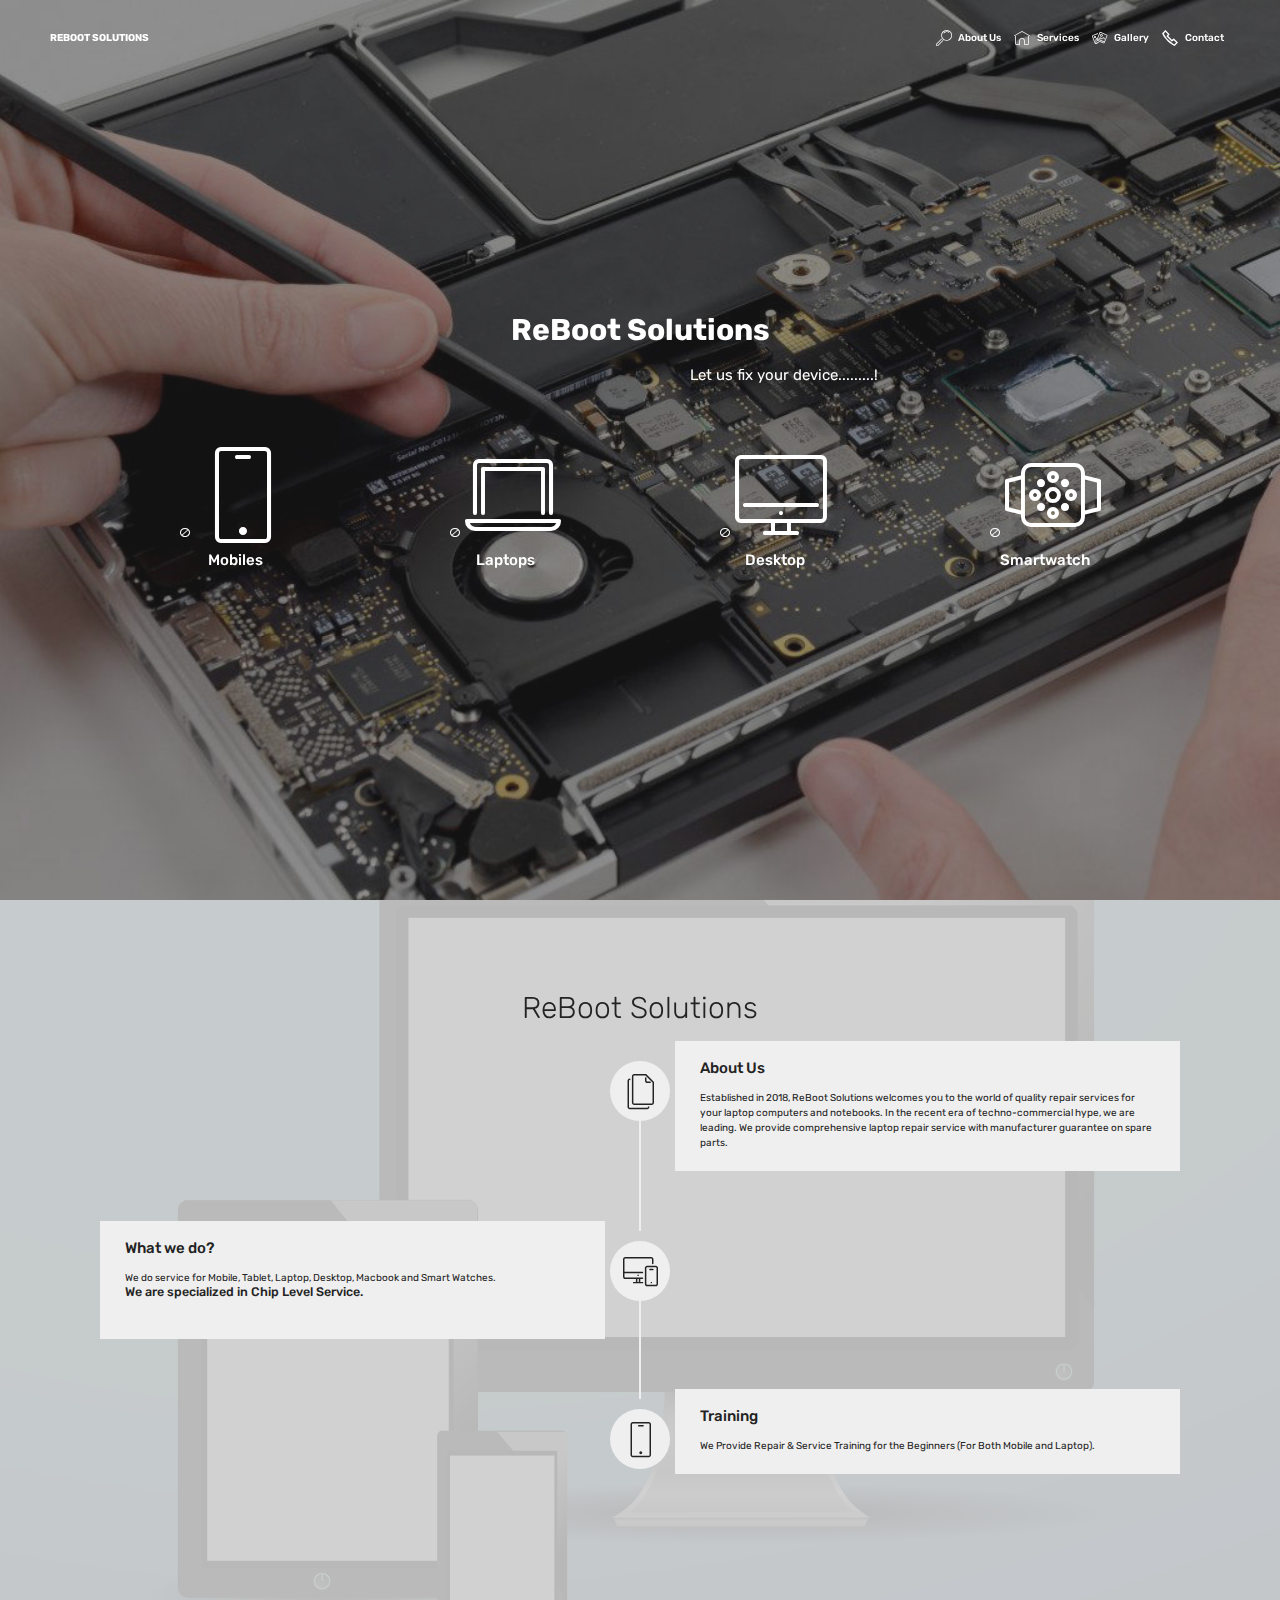
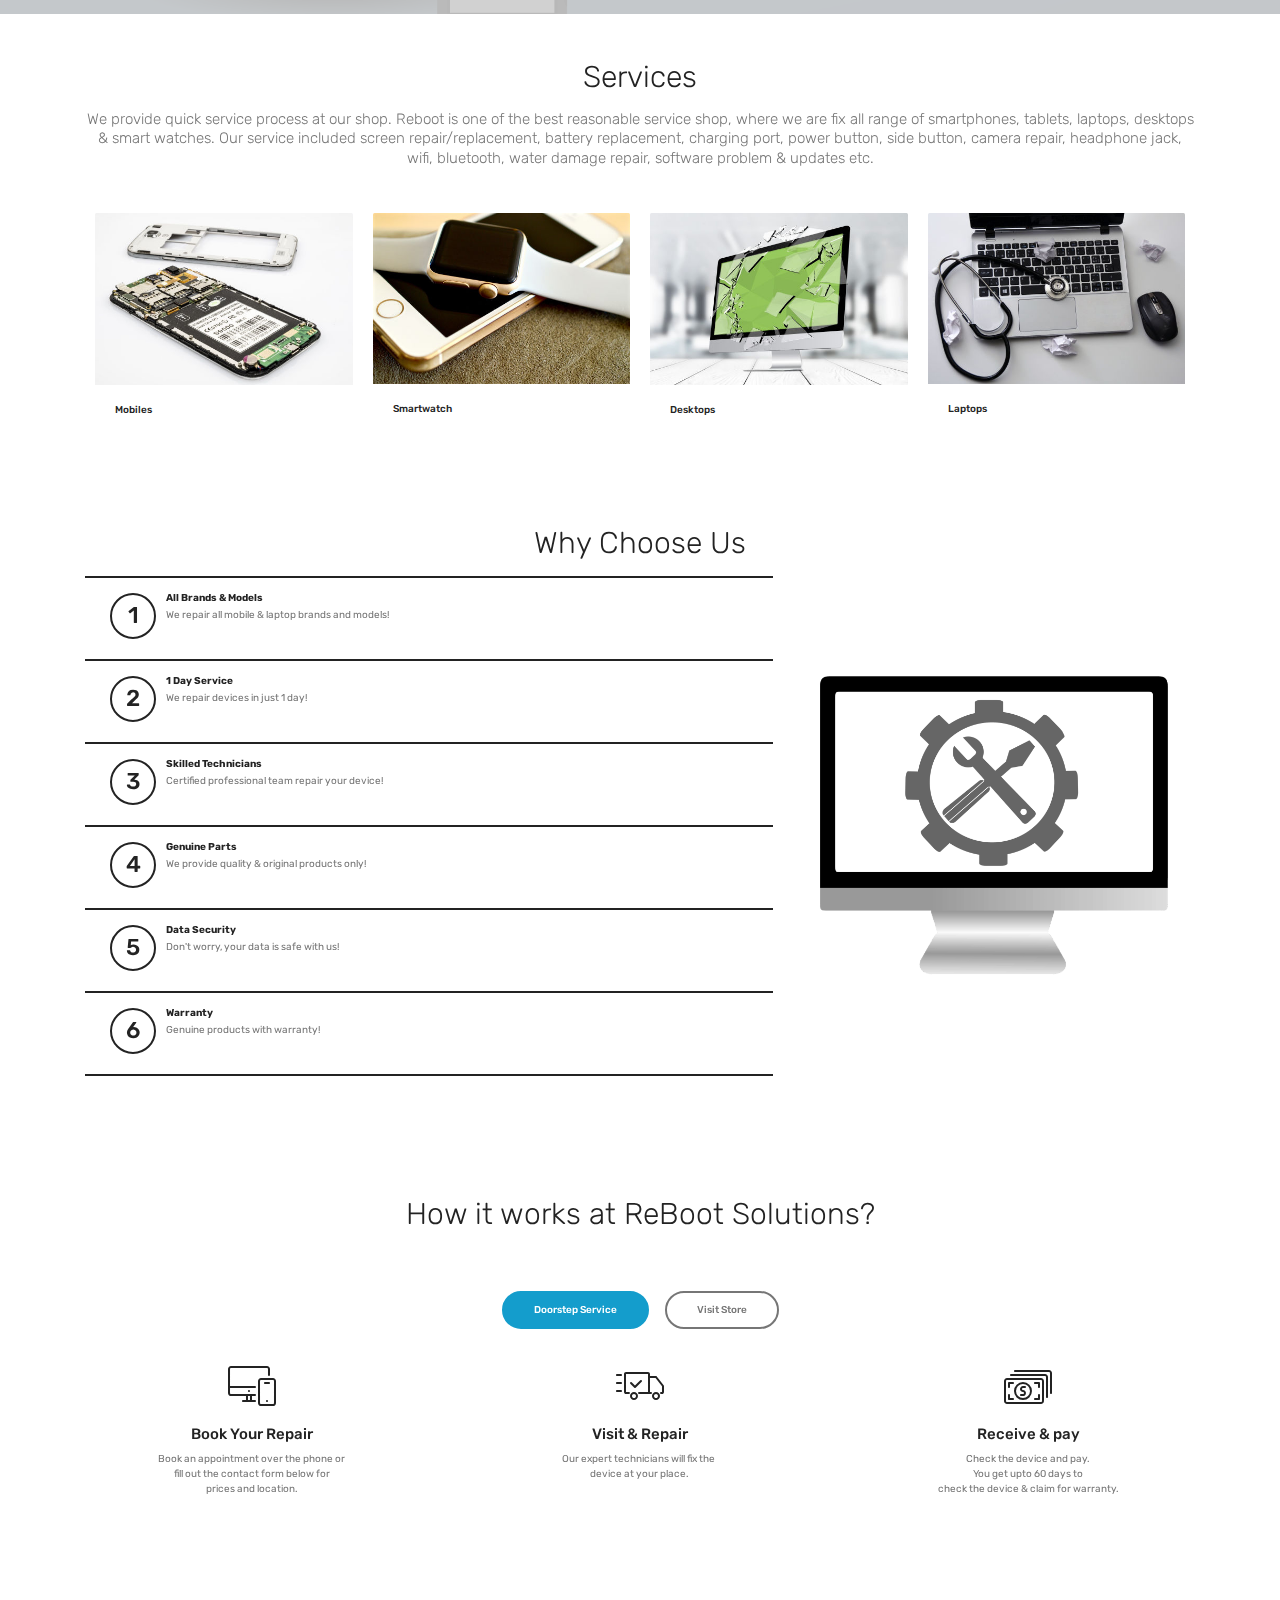
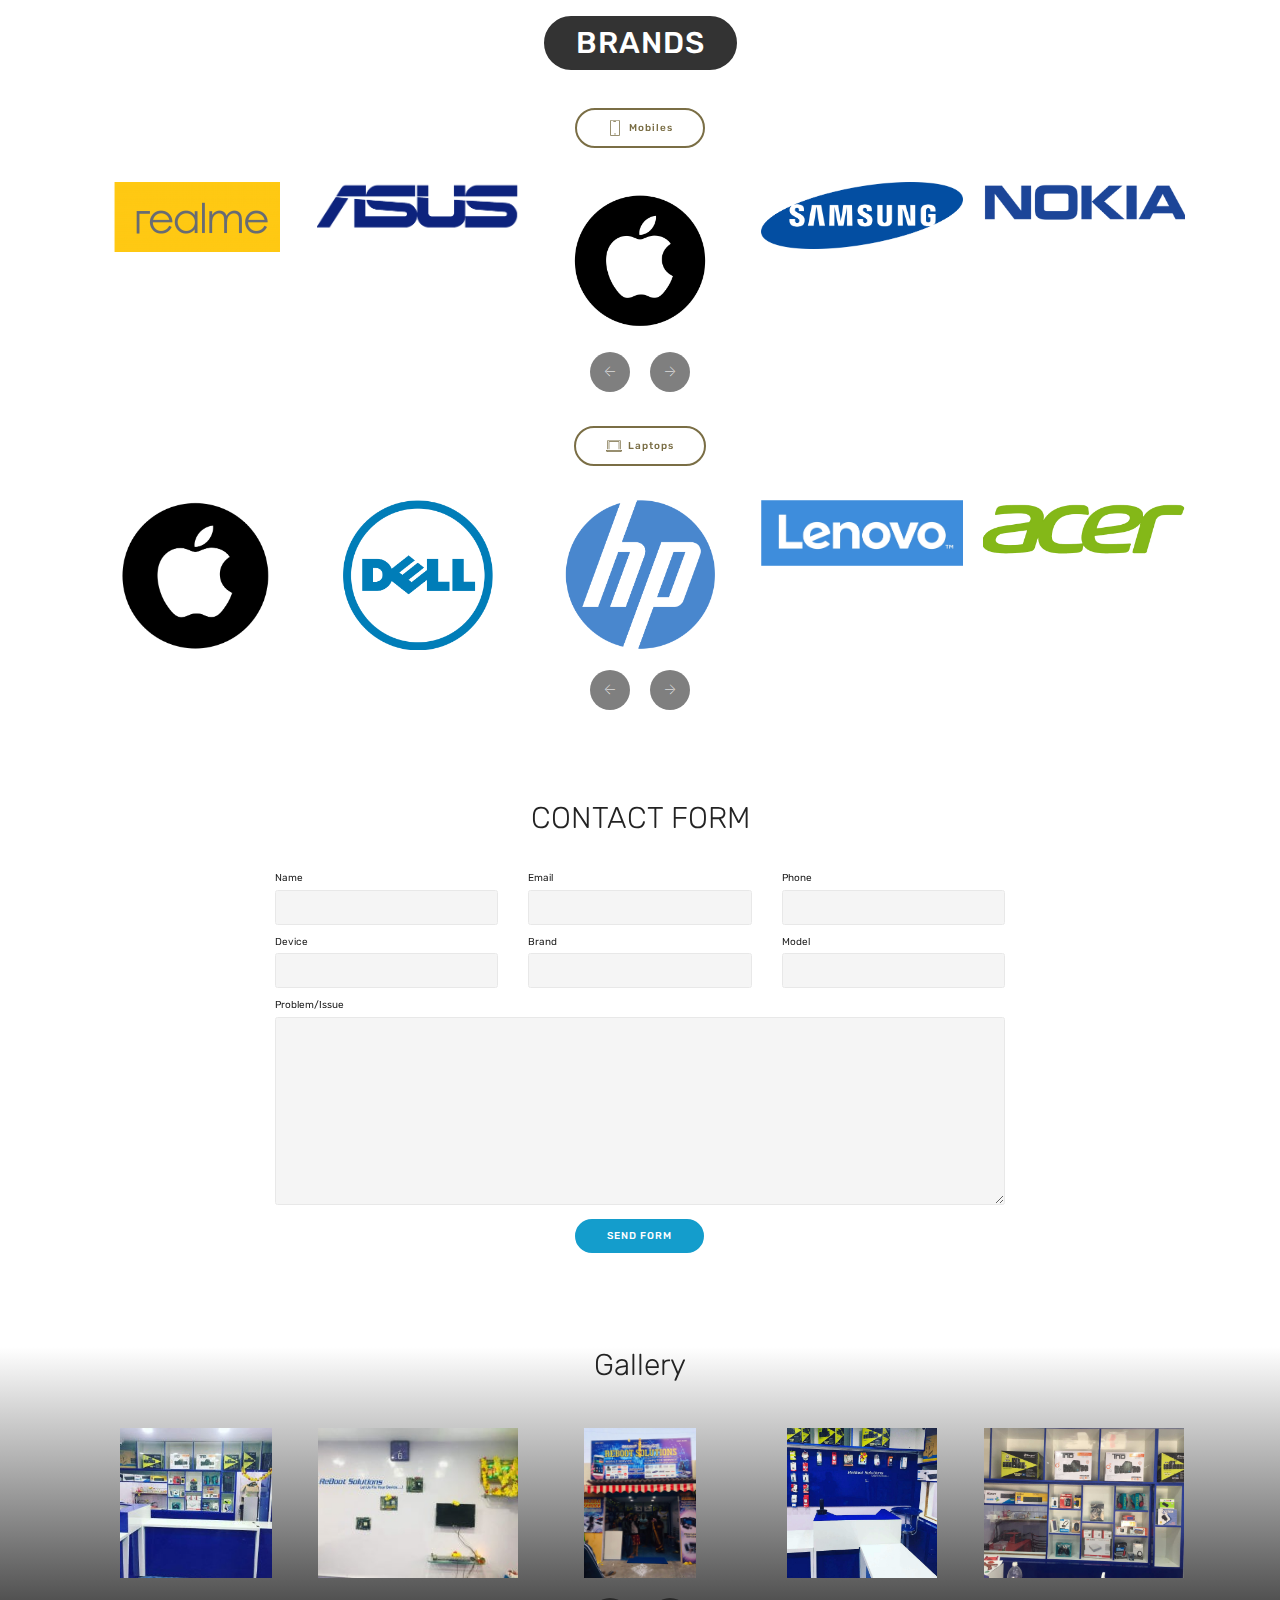
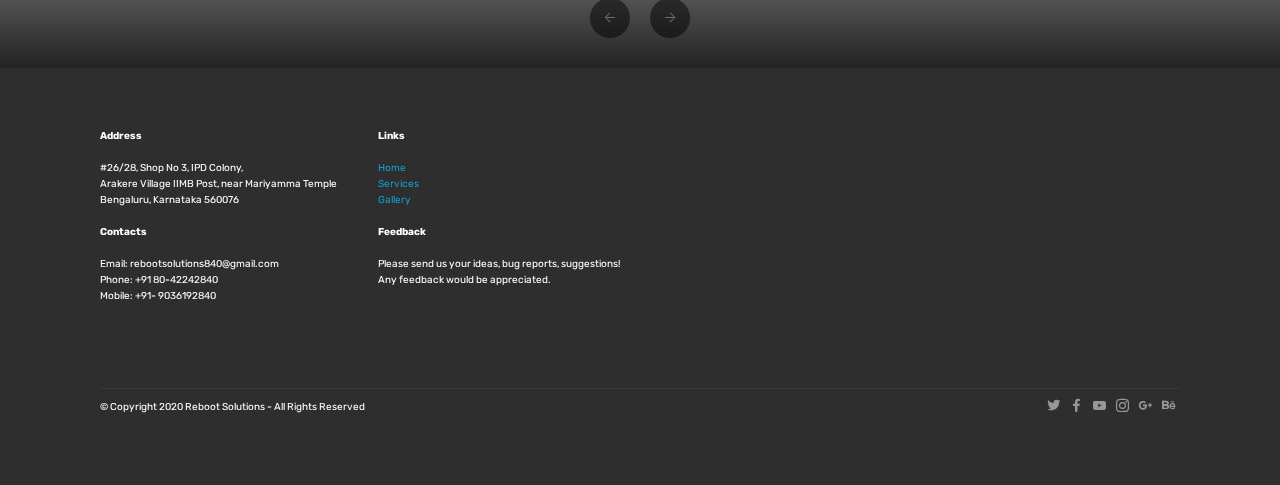
==== commit e58180be: "Update index.html" ====
--- a/index.html
+++ b/index.html
@@ -6,11 +6,13 @@
 	<head>
 	<meta charset="utf-8">
 	<meta http-equiv="X-UA-Compatible" content="IE=edge">
-	<title>Coming Soon</title>
+	<title>ReBoot Solutions</title>
 	<meta name="viewport" content="width=device-width, initial-scale=1">
 	<meta name="description" content="Free HTML5 Template by FREEHTML5.CO" />
 	<meta name="keywords" content="free html5, free template, free bootstrap, html5, css3, mobile first, responsive" />
 	<meta name="author" content="FREEHTML5.CO" />
+
+    <meta name="ahrefs-site-verification" content="c1dc29e4d029366361f41143467d24cb9dc862a182449e89d3fe9dba36b275d4">
 
 
   	<!-- Facebook and Twitter integration -->
@@ -43,92 +45,1209 @@
 	<script src="js/respond.min.js"></script>
 	<![endif]-->
 
-	</head>
-	<body>
-		
-	<div class="fh5co-loader"></div>
-	
-	<div id="page">
-
-	<div id="fh5co-container" class="js-fullheight">
-		<div class="countdown-wrap js-fullheight">
-			<div class="row">
-				<div class="col-md-12 text-center">
-					<div class="display-t js-fullheight">
-						<div class="display-tc animate-box">
-							<nav class="fh5co-nav" role="navigation">
-								<div id="fh5co-logo"><a href="index.html"><strong><h1>Reboot Solutions</h1></strong></a></div>
-							</nav>
-							<h1>We Are Coming Soon!</h1>
-							<h2><a href="" target="_blank"></a></h2>
-							<div class="simply-countdown simply-countdown-one"></div>
-							<div class="row">
-								<div class="col-md-12 desc">
-									<h2>Our webiste is opening soon. <br> Please register to notify you when it's ready!</h2>
-									<form class="form-inline" id="fh5co-header-subscribe">	
-										<div class="col-md-12 col-md-offset-0">
-											<div class="form-group">
-												<input type="text" class="form-control" id="email" placeholder="Get notify by email">
-												<button type="submit" class="btn btn-primary">Subscribe</button>
-											</div>
-										</div>
-									</form>
-									<ul class="fh5co-social-icons">
-										<li><a href="#"><i class="icon-twitter-with-circle"></i></a></li>
-										<li><a href="#"><i class="icon-facebook-with-circle"></i></a></li>
-										<li><a href="#"><i class="icon-linkedin-with-circle"></i></a></li>
-										<li><a href="#"><i class="icon-dribbble-with-circle"></i></a></li>
-									</ul>
-								</div>
-							</div>
-						</div>
-					</div>
-				</div>
-			</div>
-		</div>
-		<div class="bg-cover js-fullheight" style="background-image:url(images/shutterstock_1728478507.jpg);">
-			
-		</div>
-	</div>
-	</div>
-
-	<div class="gototop js-top">
-		<a href="#" class="js-gotop"><i class="icon-arrow-up"></i></a>
-	</div>
-	
-	<!-- jQuery -->
-	<script src="js/jquery.min.js"></script>
-	<!-- jQuery Easing -->
-	<script src="js/jquery.easing.1.3.js"></script>
-	<!-- Bootstrap -->
-	<script src="js/bootstrap.min.js"></script>
-	<!-- Waypoints -->
-	<script src="js/jquery.waypoints.min.js"></script>
-
-	<!-- Count Down -->
-	<script src="js/simplyCountdown.js"></script>
-	<!-- Main -->
-	<script src="js/main.js"></script>
-
-	<script>
-    var d = new Date(new Date().getTime() + 15 * 120 * 120 * 2000);
-
-    // default example
-    simplyCountdown('.simply-countdown-one', {
-        year: d.getFullYear(),
-        month: d.getMonth() + 1,
-        day: d.getDate()
-    });
-
-    //jQuery example
-    $('#simply-countdown-losange').simplyCountdown({
-        year: d.getFullYear(),
-        month: d.getMonth() + 1,
-        day: d.getDate(),
-        enableUtc: false
-    });
-</script>
-
-	</body>
-</html>
-
+
+
+
+<head>
+    
+    <meta charset="UTF-8">
+    <meta http-equiv="X-UA-Compatible" content="IE=edge">
+    <meta name="generator" content="Mobirise v4.12.3, mobirise.com">
+    <meta name="viewport" content="width=device-width, initial-scale=1, minimum-scale=1">
+    <link rel="shortcut icon" href="assets/images/mbr-122x244.png" type="image/x-icon">
+    <meta name="description" content="">
+
+
+    <title>Home</title>
+    <link rel="stylesheet" href="assets/web/assets/mobirise-icons/mobirise-icons.css">
+    <link rel="stylesheet" href="assets/web/assets/mobirise-icons2/mobirise2.css">
+    <link rel="stylesheet" href="assets/bootstrap/css/bootstrap.min.css">
+    <link rel="stylesheet" href="assets/bootstrap/css/bootstrap-grid.min.css">
+    <link rel="stylesheet" href="assets/bootstrap/css/bootstrap-reboot.min.css">
+    <link rel="stylesheet" href="assets/dropdown/css/style.css">
+    <link rel="stylesheet" href="assets/tether/tether.min.css">
+    <link rel="stylesheet" href="assets/socicon/css/styles.css">
+    <link rel="stylesheet" href="assets/theme/css/style.css">
+    <link rel="preload" as="style" href="assets/mobirise/css/mbr-additional.css">
+    <link rel="stylesheet" href="assets/mobirise/css/mbr-additional.css" type="text/css">
+
+
+
+</head>
+
+<body>
+    <section class="menu cid-qTkzRZLJNu" once="menu" id="menu1-0">
+
+
+
+        <nav class="navbar navbar-expand beta-menu navbar-dropdown align-items-center navbar-fixed-top navbar-toggleable-sm bg-color transparent">
+            <button class="navbar-toggler navbar-toggler-right" type="button" data-toggle="collapse" data-target="#navbarSupportedContent" aria-controls="navbarSupportedContent" aria-expanded="false" aria-label="Toggle navigation">
+            <div class="hamburger">
+                <span></span>
+                <span></span>
+                <span></span>
+                <span></span>
+            </div>
+        </button>
+            <div class="menu-logo">
+                <div class="navbar-brand">
+
+                    <span class="navbar-caption-wrap"><a class="navbar-caption text-white display-4" href="#top">
+                        REBOOT SOLUTIONS</a></span>
+                </div>
+            </div>
+            <div class="collapse navbar-collapse" id="navbarSupportedContent">
+                <ul class="navbar-nav nav-dropdown nav-right" data-app-modern-menu="true">
+                    <li class="nav-item">
+                        <a class="nav-link link text-white display-4" href="index.html#timeline2-d">
+                            <span class="mbri-search mbr-iconfont mbr-iconfont-btn"></span> About Us
+                        </a>
+                    </li>
+                    <li class="nav-item">
+                        <a class="nav-link link text-white display-4" href="index.html#features18-m">
+                            <span class="mbri-home mbr-iconfont mbr-iconfont-btn"></span> Services
+                        </a>
+                    </li>
+                    <li class="nav-item"><a class="nav-link link text-white display-4" href="index.html#clients-1g"><span class="mbri-image-gallery mbr-iconfont mbr-iconfont-btn"></span>
+                        Gallery</a></li>
+                    <li class="nav-item"><a class="nav-link link text-white display-4" href="index.html#footer2-j"><span class="mobi-mbri mobi-mbri-phone mbr-iconfont mbr-iconfont-btn"></span>
+                        Contact </a></li>
+                </ul>
+
+            </div>
+        </nav>
+    </section>
+
+    <section class="engine">
+        <a href="https://mobirise.info/x"></a>
+    </section>
+    <section class="header12 cid-rZUD8Weqq3 mbr-fullscreen mbr-parallax-background" id="header12-e">
+
+        <script src="https://apps.elfsight.com/p/platform.js" defer></script>
+        <div class="elfsight-app-2c4e87eb-a6d6-4e40-9e32-75de7be5c30c"></div>
+
+
+        <div class="mbr-overlay" style="opacity: 0.5; background-color: rgb(35, 35, 35);">
+        </div>
+
+        <div class="container  ">
+            <div class="media-container">
+                <div class="col-md-12 align-center">
+                    <h1 class="mbr-section-title pb-3 mbr-white mbr-bold mbr-fonts-style display-2">
+                        ReBoot Solutions</h1>
+                    <p class="mbr-text pb-3 mbr-white mbr-fonts-style display-5">&nbsp; &nbsp; &nbsp; &nbsp; &nbsp; &nbsp; &nbsp; &nbsp; &nbsp; &nbsp; &nbsp; &nbsp; &nbsp; &nbsp; &nbsp; &nbsp; &nbsp; &nbsp; &nbsp; &nbsp; &nbsp; &nbsp; &nbsp; &nbsp; &nbsp; &nbsp; &nbsp; &nbsp; &nbsp; &nbsp; &nbsp; &nbsp; &nbsp;
+                        &nbsp; &nbsp; &nbsp; Let us fix your device.........!</p>
+
+
+                    <div class="icons-media-container mbr-white">
+                        <div class="card col-12 col-md-6 col-lg-3">
+                            <div class="icon-block">
+                                <a href="">
+                                    <span class="mbr-iconfont mbri-mobile"></span>
+                                </a>
+                            </div>
+                            <h5 class="mbr-fonts-style display-5">
+                                Mobiles</h5>
+                        </div>
+
+                        <div class="card col-12 col-md-6 col-lg-3">
+                            <div class="icon-block">
+                                <a href="">
+                                    <span class="mbr-iconfont mbri-laptop"></span>
+                                </a>
+                            </div>
+                            <h5 class="mbr-fonts-style display-5">
+                                Laptops</h5>
+                        </div>
+
+                        <div class="card col-12 col-md-6 col-lg-3">
+                            <div class="icon-block">
+                                <a href="">
+                                    <span class="mbr-iconfont mbri-desktop"></span>
+                                </a>
+                            </div>
+                            <h5 class="mbr-fonts-style display-5">
+                                Desktop</h5>
+                        </div>
+
+                        <div class="card col-12 col-md-6 col-lg-3">
+                            <div class="icon-block">
+                                <a href="">
+                                    <span class="mbr-iconfont mbri-watch"></span>
+                                </a>
+                            </div>
+                            <h5 class="mbr-fonts-style display-5">
+                                Smartwatch</h5>
+                        </div>
+                    </div>
+                </div>
+            </div>
+        </div>
+
+
+    </section>
+
+    <section class="timeline2 cid-rZUwiNPo9h" id="timeline2-d">
+
+
+
+        <div class="mbr-overlay" style="opacity: 0.9; background-color: rgb(204, 204, 204);">
+        </div>
+
+        <div class="container align-center">
+            <h2 class="mbr-section-title pb-3 mbr-fonts-style display-2">ReBoot Solutions</h2>
+
+
+            <div class="container timelines-container" mbri-timelines="">
+                <!--1-->
+                <div class="row timeline-element reverse separline">
+                    <span class="iconsBackground">
+                    <span class="mbri-pages mbr-iconfont"></span>
+                    </span>
+                    <div class="col-xs-12 col-md-6 align-left">
+                        <div class="timeline-text-content">
+                            <h4 class="mbr-timeline-title pb-3 mbr-fonts-style display-5">About Us</h4>
+                            <p class="mbr-timeline-text mbr-fonts-style display-7">Established in 2018, ReBoot Solutions welcomes you to the world of quality repair services for your laptop computers and notebooks. In the recent era of techno-commercial hype, we are leading. We provide comprehensive laptop
+                                repair service with manufacturer guarantee on spare parts.</p>
+                        </div>
+                    </div>
+                </div>
+                <!--2-->
+                <div class="row timeline-element  separline">
+                    <span class="iconsBackground">
+                    <span class="mbri-responsive mbr-iconfont"></span>
+                    </span>
+                    <div class="col-xs-12 col-md-6 align-left ">
+                        <div class="timeline-text-content">
+                            <h4 class="mbr-timeline-title pb-3 mbr-fonts-style display-5">What we do?</h4>
+                            <p class="mbr-timeline-text mbr-fonts-style display-7">We do service for Mobile, Tablet, Laptop, Desktop, Macbook and Smart Watches.
+                                <br>
+                                <h5>We are specialized in Chip Level Service.</h5><br></p>
+                        </div>
+                    </div>
+                </div>
+                <!--3-->
+                <div class="row timeline-element reverse">
+                    <span class="iconsBackground">
+                    <span class="mbr-iconfont mbri-mobile"></span>
+                    </span>
+                    <div class="col-xs-12 col-md-6 align-left">
+                        <div class="timeline-text-content">
+                            <h4 class="mbr-timeline-title pb-3 mbr-fonts-style display-5">Training</h4>
+                            <p class="mbr-timeline-text mbr-fonts-style display-7">We Provide Repair &amp; Service Training for the Beginners (For Both Mobile and Laptop).</p>
+                        </div>
+                    </div>
+                </div>
+                <!--4-->
+
+                <!--5-->
+
+                <!--6-->
+
+                <!--7-->
+
+                <!--8-->
+
+                <!--9-->
+
+                <!--10-->
+
+                <!--11-->
+
+                <!--12-->
+
+            </div>
+        </div>
+    </section>
+
+    <section class="features18 popup-btn-cards cid-s2x1sMjqsp" id="features18-m">
+
+
+
+
+        <div class="container">
+            <h2 class="mbr-section-title pb-3 align-center mbr-fonts-style display-2">
+                Services</h2>
+            <h3 class="mbr-section-subtitle display-5 align-center mbr-fonts-style mbr-light">We provide quick service process at our shop. Reboot is one of the best reasonable service shop, where we are fix all range of smartphones, tablets, laptops, desktops &amp; smart watches. Our service included screen repair/replacement, battery
+                replacement, charging port, power button, side button, camera repair, headphone jack, wifi, bluetooth, water damage repair, software problem &amp; updates etc.</h3>
+            <div class="media-container-row pt-5 ">
+                <div class="card p-3 col-12 col-md-6 col-lg-3">
+                    <div class="card-wrapper ">
+                        <div class="card-img">
+                            <div class="mbr-overlay"></div>
+
+                            <img src="assets/images/mbr-1-490x327.jpg" alt="Mobirise" title="">
+                        </div>
+                        <div class="card-box">
+                            <h4 class="card-title mbr-fonts-style display-7">
+                                Mobiles</h4>
+
+                        </div>
+                    </div>
+                </div>
+                <div class="card p-3 col-12 col-md-6 col-lg-3">
+                    <div class="card-wrapper">
+                        <div class="card-img">
+                            <div class="mbr-overlay"></div>
+
+                            <img src="assets/images/mbr-1-490x326.jpg" alt="Mobirise" title="">
+                        </div>
+                        <div class="card-box">
+                            <h4 class="card-title mbr-fonts-style display-7">Smartwatch</h4>
+
+                        </div>
+                    </div>
+                </div>
+
+                <div class="card p-3 col-12 col-md-6 col-lg-3">
+                    <div class="card-wrapper">
+                        <div class="card-img">
+                            <div class="mbr-overlay"></div>
+
+                            <img src="assets/images/mbr-490x327.jpg" alt="Mobirise" title="">
+                        </div>
+                        <div class="card-box">
+                            <h4 class="card-title mbr-fonts-style display-7">
+                                Desktops</h4>
+
+                        </div>
+                    </div>
+                </div>
+
+                <div class="card p-3 col-12 col-md-6 col-lg-3">
+                    <div class="card-wrapper">
+                        <div class="card-img">
+                            <div class="mbr-overlay"></div>
+
+                            <img src="assets/images/mbr-490x326.jpg" alt="Mobirise" title="">
+                        </div>
+                        <div class="card-box">
+                            <h4 class="card-title mbr-fonts-style display-7">
+                                Laptops</h4>
+
+                        </div>
+                    </div>
+                </div>
+            </div>
+        </div>
+    </section>
+
+    <section class="counters4 counters cid-rZUuoLfq2a" id="counters4-6">
+
+
+
+
+
+        <div class="container pt-4 mt-2">
+            <h2 class="mbr-section-title pb-3 align-center mbr-fonts-style display-2">Why Choose Us</h2>
+
+            <div class="media-container-row">
+                <div class="media-block m-auto" style="width: 38%;">
+                    <div class="mbr-figure">
+                        <img src="assets/images/mbr-780x585.png" alt="" title="">
+                    </div>
+                </div>
+                <div class="cards-block">
+                    <div class="cards-container">
+                        <div class="card px-3 align-left col-12">
+                            <div class="panel-item p-4 d-flex align-items-start">
+                                <div class="card-img pr-3">
+                                    <h3 class="img-text d-flex align-items-center justify-content-center">
+                                        1
+                                    </h3>
+                                </div>
+                                <div class="card-text">
+                                    <h4 class="mbr-content-title mbr-bold mbr-fonts-style display-7">All Brands &amp; Models</h4>
+                                    <p class="mbr-content-text mbr-fonts-style display-7">
+                                        We repair all mobile &amp; laptop brands and models!</p>
+                                </div>
+                            </div>
+                        </div>
+                        <div class="card px-3 align-left col-12">
+                            <div class="panel-item p-4 d-flex align-items-start">
+                                <div class="card-img pr-3">
+                                    <h3 class="img-text d-flex align-items-center justify-content-center">
+                                        2
+                                    </h3>
+                                </div>
+                                <div class="card-text">
+                                    <h4 class="mbr-content-title mbr-bold mbr-fonts-style display-7">
+                                        <div><span style="color: inherit; font-size: 1rem; background-color: transparent;">1 Day Service</span><br></div>
+                                    </h4>
+                                    <p class="mbr-content-text mbr-fonts-style display-7">
+                                        We repair devices in just 1 day!
+                                    </p>
+                                </div>
+                            </div>
+                        </div>
+                        <div class="card px-3 align-left col-12">
+                            <div class="panel-item p-4 d-flex align-items-start">
+                                <div class="card-img pr-3">
+                                    <h3 class="img-text d-flex align-items-center justify-content-center">
+                                        3
+                                    </h3>
+                                </div>
+                                <div class="card-text">
+                                    <h4 class="mbr-content-title mbr-bold mbr-fonts-style display-7">Skilled Technicians</h4>
+                                    <p class="mbr-content-text mbr-fonts-style display-7">
+                                        Certified professional team repair your device!</p>
+                                </div>
+                            </div>
+                        </div>
+                        <div class="card px-3 align-left col-12">
+                            <div class="panel-item p-4 d-flex align-items-start">
+                                <div class="card-img pr-3">
+                                    <h3 class="img-text d-flex align-items-center justify-content-center">
+                                        4
+                                    </h3>
+                                </div>
+                                <div class="card-texts">
+                                    <h4 class="mbr-content-title mbr-bold mbr-fonts-style display-7">Genuine Parts</h4>
+                                    <p class="mbr-content-text mbr-fonts-style display-7">
+                                        We provide quality &amp; original products only!
+                                    </p>
+                                </div>
+                            </div>
+                        </div>
+                        <div class="card px-3 align-left col-12">
+                            <div class="panel-item p-4 d-flex align-items-start">
+                                <div class="card-img pr-3">
+                                    <h3 class="img-text d-flex align-items-center justify-content-center">
+                                        5
+                                    </h3>
+                                </div>
+                                <div class="card-texts">
+                                    <h4 class="mbr-content-title mbr-bold mbr-fonts-style display-7">Data Security</h4>
+                                    <p class="mbr-content-text mbr-fonts-style display-7">
+                                        Don't worry, your data is safe with us!
+                                    </p>
+                                </div>
+                            </div>
+                        </div>
+                        <div class="card px-3 align-left col-12">
+                            <div class="panel-item p-4 d-flex align-items-start">
+                                <div class="card-img pr-3">
+                                    <h3 class="img-text d-flex align-items-center justify-content-center">
+                                        6
+                                    </h3>
+                                </div>
+                                <div class="card-texts">
+                                    <h4 class="mbr-content-title mbr-bold mbr-fonts-style display-7">Warranty</h4>
+                                    <p class="mbr-content-text mbr-fonts-style display-7">
+                                        Genuine products with warranty!
+                                    </p>
+                                </div>
+                            </div>
+                        </div>
+                    </div>
+                </div>
+            </div>
+        </div>
+    </section>
+
+    <section class="tabs3 cid-s2xTPoOh6a" id="tabs3-q">
+
+
+
+
+
+        <div class="container">
+            <h2 class="mbr-section-title align-center pb-3 mbr-fonts-style display-2">
+                How it works at ReBoot Solutions?</h2>
+
+        </div>
+        <div class="container-fluid">
+            <div class="row tabcont">
+                <ul class="nav nav-tabs pt-3 mt-5" role="tablist">
+                    <li class="nav-item mbr-fonts-style"><a class="nav-link show active display-7" role="tab" data-toggle="tab" href="#tabs3-q_tab0" aria-selected="true">
+                        Doorstep Service</a></li>
+                    <li class="nav-item mbr-fonts-style"><a class="nav-link  show active display-7" role="tab" data-toggle="tab" href="#tabs3-q_tab1" aria-selected="true">Visit Store</a></li>
+
+
+
+
+                </ul>
+            </div>
+        </div>
+
+        <div class="container">
+            <div class="row px-1">
+                <div class="tab-content">
+                    <div id="tab1" class="tab-pane in active mbr-table" role="tabpanel">
+                        <div class="row tab-content-row">
+                            <div class="col-xs-12 col-md-6 col-lg-4">
+                                <div class="card-img ">
+                                    <span class="mbri-responsive mbr-iconfont"></span>
+                                </div>
+                                <h4 class="mbr-element-title  align-center mbr-fonts-style pb-2 display-5">
+                                    Book Your Repair</h4>
+                                <p class="mbr-section-text  align-center mbr-fonts-style display-7">
+                                    Book an appointment over the phone or<br>fill out the contact form below for<br>prices and location.</p>
+                            </div>
+
+                            <div class="col-xs-12 col-md-6 col-lg-4">
+                                <div class="card-img ">
+                                    <span class="mbr-iconfont mbri-delivery"></span>
+                                </div>
+                                <h4 class="mbr-element-title  align-center mbr-fonts-style pb-2 display-5">
+                                    Visit &amp; Repair</h4>
+                                <p class="mbr-section-text  align-center mbr-fonts-style display-7">
+                                    Our expert technicians will fix the&nbsp;<br>device at your place.</p>
+                            </div>
+
+                            <div class="col-xs-12 col-md-6 col-lg-4">
+                                <div class="card-img ">
+                                    <span class="mbr-iconfont mbri-cash"></span>
+                                </div>
+                                <h4 class="mbr-element-title  align-center mbr-fonts-style pb-2 display-5">
+                                    Receive &amp; pay</h4>
+                                <p class="mbr-section-text  align-center mbr-fonts-style display-7">
+                                    Check the device and pay.<br>You get upto 60 days to<br>check the device &amp; claim for warranty.</p>
+                            </div>
+
+
+                        </div>
+                    </div>
+
+                    <div id="tab2" class="tab-pane  mbr-table" role="tabpanel">
+                        <div class="row tab-content-row">
+                            <div class="col-xs-12 col-md-6 col-lg-4">
+                                <div class="card-img ">
+                                    <span class="mbr-iconfont mbri-home"></span>
+                                </div>
+                                <h4 class="mbr-element-title  align-center mbr-fonts-style pb-2 display-5">
+                                    Visit Store</h4>
+                                <p class="mbr-section-text  align-center mbr-fonts-style display-7">
+                                    Walk-in to our store on the below&nbsp;<br>address and handover the&nbsp;<br>device.</p>
+                            </div>
+
+                            <div class="col-xs-12 col-md-6 col-lg-4">
+                                <div class="card-img ">
+                                    <span class="mbr-iconfont mobi-mbri-phone mobi-mbri"></span>
+                                </div>
+                                <h4 class="mbr-element-title  align-center mbr-fonts-style pb-2 display-5">Get Notified</h4>
+                                <p class="mbr-section-text  align-center mbr-fonts-style display-7">Once the device is fixed, you get&nbsp;<br>a call from our team.</p>
+                            </div>
+
+                            <div class="col-xs-12 col-md-6 col-lg-4">
+                                <div class="card-img ">
+                                    <span class="mbr-iconfont mbri-cash"></span>
+                                </div>
+                                <h4 class="mbr-element-title  align-center mbr-fonts-style pb-2 display-5">Pay</h4>
+                                <p class="mbr-section-text  align-center mbr-fonts-style display-7">
+                                    Collect the device from the store<br>and pay by cash/digital.</p>
+                            </div>
+
+
+                        </div>
+                    </div>
+
+                    <div id="tab3" class="tab-pane  mbr-table" role="tabpanel">
+                        <div class="row tab-content-row">
+                            <div class="col-xs-12 col-md-6 col-lg-4">
+                                <div class="card-img ">
+                                    <span class="mbri-extension mbr-iconfont"></span>
+                                </div>
+                                <h4 class="mbr-element-title  align-center mbr-fonts-style pb-2 display-5">
+                                    TRENDY WEBSITE BLOCKS
+                                </h4>
+                                <p class="mbr-section-text  align-center mbr-fonts-style display-7">
+                                    Choose from the large selection pre-made blocks - full-screen intro, bootstrap carousel, slider, responsive image gallery with, parallax scrolling, sticky header and more.
+                                </p>
+                            </div>
+
+                            <div class="col-xs-12 col-md-6 col-lg-4">
+                                <div class="card-img ">
+                                    <span class="mbri-extension mbr-iconfont"></span>
+                                </div>
+                                <h4 class="mbr-element-title  align-center mbr-fonts-style pb-2 display-5">
+                                    TRENDY WEBSITE BLOCKS
+                                </h4>
+                                <p class="mbr-section-text  align-center mbr-fonts-style display-7">
+                                    Choose from the large selection pre-made blocks - full-screen intro, bootstrap carousel, slider, responsive image gallery with, parallax scrolling, sticky header and more.
+                                </p>
+                            </div>
+
+                            <div class="col-xs-12 col-md-6 col-lg-4">
+                                <div class="card-img ">
+                                    <span class="mbri-extension mbr-iconfont"></span>
+                                </div>
+                                <h4 class="mbr-element-title  align-center mbr-fonts-style pb-2 display-5">
+                                    TRENDY WEBSITE BLOCKS
+                                </h4>
+                                <p class="mbr-section-text  align-center mbr-fonts-style display-7">
+                                    Choose from the large selection pre-made blocks - full-screen intro, bootstrap carousel, slider, responsive image gallery with, parallax scrolling, sticky header and more.
+                                </p>
+                            </div>
+
+
+                        </div>
+                    </div>
+
+                    <div id="tab4" class="tab-pane  mbr-table" role="tabpanel">
+                        <div class="row tab-content-row">
+                            <div class="col-xs-12 col-md-6 col-lg-4">
+                                <div class="card-img ">
+                                    <span class="mbri-responsive mbr-iconfont"></span>
+                                </div>
+                                <h4 class="mbr-element-title  align-center mbr-fonts-style pb-2 display-5">
+                                    MOBILE FRIENDLY
+                                </h4>
+                                <p class="mbr-section-text  align-center mbr-fonts-style display-7">
+                                    No special actions required, all sites you make with Mobirise are mobile-friendly. You don't have to create a special mobile version of your site, it will adapt automagically.
+                                </p>
+                            </div>
+
+                            <div class="col-xs-12 col-md-6 col-lg-4">
+                                <div class="card-img ">
+                                    <span class="mbri-responsive mbr-iconfont"></span>
+                                </div>
+                                <h4 class="mbr-element-title  align-center mbr-fonts-style pb-2 display-5">
+                                    MOBILE FRIENDLY
+                                </h4>
+                                <p class="mbr-section-text  align-center mbr-fonts-style display-7">
+                                    No special actions required, all sites you make with Mobirise are mobile-friendly. You don't have to create a special mobile version of your site, it will adapt automagically.
+                                </p>
+                            </div>
+
+                            <div class="col-xs-12 col-md-6 col-lg-4">
+                                <div class="card-img ">
+                                    <span class="mbri-responsive mbr-iconfont"></span>
+                                </div>
+                                <h4 class="mbr-element-title  align-center mbr-fonts-style pb-2 display-5">
+                                    MOBILE FRIENDLY
+                                </h4>
+                                <p class="mbr-section-text  align-center mbr-fonts-style display-7">
+                                    No special actions required, all sites you make with Mobirise are mobile-friendly. You don't have to create a special mobile version of your site, it will adapt automagically.
+                                </p>
+                            </div>
+
+
+                        </div>
+                    </div>
+
+                    <div id="tab5" class="tab-pane  mbr-table" role="tabpanel">
+                        <div class="row tab-content-row">
+                            <div class="col-xs-12 col-md-6 col-lg-4">
+                                <div class="card-img ">
+                                    <span class="mbri-bootstrap mbr-iconfont"></span>
+                                </div>
+                                <h4 class="mbr-element-title  align-center mbr-fonts-style pb-2 display-5">
+                                    IT'S EASY AND SIMPLE
+                                </h4>
+                                <p class="mbr-section-text  align-center mbr-fonts-style display-7">
+                                    Cut down the development time with drag-and-drop website builder. Drop the blocks into the page, edit content inline and publish - no technical skills required.
+                                </p>
+                            </div>
+
+                            <div class="col-xs-12 col-md-6 col-lg-4">
+                                <div class="card-img ">
+                                    <span class="mbri-bootstrap mbr-iconfont"></span>
+                                </div>
+                                <h4 class="mbr-element-title  align-center mbr-fonts-style pb-2 display-5">
+                                    IT'S EASY AND SIMPLE
+                                </h4>
+                                <p class="mbr-section-text  align-center mbr-fonts-style display-7">
+                                    Cut down the development time with drag-and-drop website builder. Drop the blocks into the page, edit content inline and publish - no technical skills required.
+                                </p>
+                            </div>
+
+                            <div class="col-xs-12 col-md-6 col-lg-4">
+                                <div class="card-img ">
+                                    <span class="mbri-bootstrap mbr-iconfont"></span>
+                                </div>
+                                <h4 class="mbr-element-title  align-center mbr-fonts-style pb-2 display-5">
+                                    IT'S EASY AND SIMPLE
+                                </h4>
+                                <p class="mbr-section-text  align-center mbr-fonts-style display-7">
+                                    Cut down the development time with drag-and-drop website builder. Drop the blocks into the page, edit content inline and publish - no technical skills required.
+                                </p>
+                            </div>
+
+
+                        </div>
+                    </div>
+
+                    <div id="tab6" class="tab-pane  mbr-table" role="tabpanel">
+                        <div class="row tab-content-row">
+                            <div class="col-xs-12 col-md-6 col-lg-4">
+                                <div class="card-img ">
+                                    <span class="mbri-extension mbr-iconfont"></span>
+                                </div>
+                                <h4 class="mbr-element-title  align-center mbr-fonts-style pb-2 display-5">
+                                    TRENDY WEBSITE BLOCKS
+                                </h4>
+                                <p class="mbr-section-text  align-center mbr-fonts-style display-7">
+                                    Choose from the large selection pre-made blocks - full-screen intro, bootstrap carousel, slider, responsive image gallery with, parallax scrolling, sticky header and more.
+                                </p>
+                            </div>
+
+                            <div class="col-xs-12 col-md-6 col-lg-4">
+                                <div class="card-img ">
+                                    <span class="mbri-extension mbr-iconfont"></span>
+                                </div>
+                                <h4 class="mbr-element-title  align-center mbr-fonts-style pb-2 display-5">
+                                    TRENDY WEBSITE BLOCKS
+                                </h4>
+                                <p class="mbr-section-text  align-center mbr-fonts-style display-7">
+                                    Choose from the large selection pre-made blocks - full-screen intro, bootstrap carousel, slider, responsive image gallery with, parallax scrolling, sticky header and more.
+                                </p>
+                            </div>
+
+                            <div class="col-xs-12 col-md-6 col-lg-4">
+                                <div class="card-img ">
+                                    <span class="mbri-extension mbr-iconfont"></span>
+                                </div>
+                                <h4 class="mbr-element-title  align-center mbr-fonts-style pb-2 display-5">
+                                    TRENDY WEBSITE BLOCKS
+                                </h4>
+                                <p class="mbr-section-text  align-center mbr-fonts-style display-7">
+                                    Choose from the large selection pre-made blocks - full-screen intro, bootstrap carousel, slider, responsive image gallery with, parallax scrolling, sticky header and more.
+                                </p>
+                            </div>
+
+
+                        </div>
+                    </div>
+                </div>
+            </div>
+        </div>
+    </section>
+
+    <section class="mbr-section content8 cid-s2y5kngvto" id="content8-19">
+
+
+
+        <div class="container">
+            <div class="media-container-row title">
+                <div class="col-12 col-md-8">
+                    <div class="mbr-section-btn align-center"><a class="btn btn-black display-2" href="">BRANDS</a></div>
+                </div>
+            </div>
+        </div>
+    </section>
+
+    <section class="mbr-section content8 cid-s2y4HCQkKS" id="content8-17">
+
+
+
+        <div class="container">
+            <div class="media-container-row title">
+                <div class="col-12 col-md-8">
+                    <div class="mbr-section-btn align-center"><a class="btn btn-danger-outline display-4" href=""><span class="mbri-mobile mbr-iconfont mbr-iconfont-btn"></span>Mobiles</a></div>
+                </div>
+            </div>
+        </div>
+    </section>
+
+    <section class="clients cid-rZUFUwzlgP" data-interval="false" id="clients-h">
+
+
+
+
+
+        <div class="container">
+            <div class="carousel slide" role="listbox" data-pause="true" data-keyboard="false" data-ride="carousel" data-interval="5000">
+                <div class="carousel-inner" data-visible="5">
+
+
+
+
+
+                    <div class="carousel-item ">
+                        <div class="media-container-row">
+                            <div class="col-md-12">
+                                <div class="wrap-img ">
+                                    <img src="assets/images/untitled-1-34-195x195.png" class="img-responsive clients-img" alt="" title="">
+                                </div>
+                            </div>
+                        </div>
+                    </div>
+                    <div class="carousel-item ">
+                        <div class="media-container-row">
+                            <div class="col-md-12">
+                                <div class="wrap-img ">
+                                    <img src="assets/images/a9397d120bfea4478821815859b6ba40-1000x354.png" class="img-responsive clients-img" alt="" title="">
+                                </div>
+                            </div>
+                        </div>
+                    </div>
+                    <div class="carousel-item ">
+                        <div class="media-container-row">
+                            <div class="col-md-12">
+                                <div class="wrap-img ">
+                                    <img src="assets/images/56-apple-512.webp" class="img-responsive clients-img" alt="" title="">
+                                </div>
+                            </div>
+                        </div>
+                    </div>
+                    <div class="carousel-item ">
+                        <div class="media-container-row">
+                            <div class="col-md-12">
+                                <div class="wrap-img ">
+                                    <img src="assets/images/1200px-samsung-logo.svg-1200x398.png" class="img-responsive clients-img" alt="" title="">
+                                </div>
+                            </div>
+                        </div>
+                    </div>
+                    <div class="carousel-item ">
+                        <div class="media-container-row">
+                            <div class="col-md-12">
+                                <div class="wrap-img ">
+                                    <img src="assets/images/nokia-logo-3-1499x602.png" class="img-responsive clients-img" alt="" title="">
+                                </div>
+                            </div>
+                        </div>
+                    </div>
+                    <div class="carousel-item ">
+                        <div class="media-container-row">
+                            <div class="col-md-12">
+                                <div class="wrap-img ">
+                                    <img src="assets/images/vivo-mobile-logo-1-1190x363.png" class="img-responsive clients-img" alt="" title="">
+                                </div>
+                            </div>
+                        </div>
+                    </div>
+                    <div class="carousel-item ">
+                        <div class="media-container-row">
+                            <div class="col-md-12">
+                                <div class="wrap-img ">
+                                    <img src="assets/images/oppo-logo.wine-1-3000x2000.png" class="img-responsive clients-img" alt="" title="">
+                                </div>
+                            </div>
+                        </div>
+                    </div>
+                    <div class="carousel-item ">
+                        <div class="media-container-row">
+                            <div class="col-md-12">
+                                <div class="wrap-img ">
+                                    <img src="assets/images/oneplus-logo-1280x359.png" class="img-responsive clients-img" alt="" title="">
+                                </div>
+                            </div>
+                        </div>
+                    </div>
+                    <div class="carousel-item ">
+                        <div class="media-container-row">
+                            <div class="col-md-12">
+                                <div class="wrap-img ">
+                                    <img src="assets/images/xiaomi-mi-4c-logo.wine-1-3000x2000.png" class="img-responsive clients-img" alt="" title="">
+                                </div>
+                            </div>
+                        </div>
+                    </div>
+                </div>
+                <div class="carousel-controls">
+                    <a data-app-prevent-settings="" class="carousel-control carousel-control-prev" role="button" data-slide="prev">
+                        <span aria-hidden="true" class="mbri-left mbr-iconfont"></span>
+                        <span class="sr-only">Previous</span>
+                    </a>
+                    <a data-app-prevent-settings="" class="carousel-control carousel-control-next" role="button" data-slide="next">
+                        <span aria-hidden="true" class="mbri-right mbr-iconfont"></span>
+                        <span class="sr-only">Next</span>
+                    </a>
+                </div>
+            </div>
+        </div>
+    </section>
+
+    <section class="mbr-section content8 cid-s2y5idv6Y0" id="content8-18">
+
+
+
+        <div class="container">
+            <div class="media-container-row title">
+                <div class="col-12 col-md-8">
+                    <div class="mbr-section-btn align-center"><a class="btn btn-danger-outline display-4" href=""><span class="mbri-laptop mbr-iconfont mbr-iconfont-btn"></span>Laptops</a></div>
+                </div>
+            </div>
+        </div>
+    </section>
+
+    <section class="clients cid-s2xs3z0gIZ" data-interval="false" id="clients-o">
+
+
+
+
+
+        <div class="container">
+            <div class="carousel slide" role="listbox" data-pause="true" data-keyboard="false" data-ride="carousel" data-interval="5000">
+                <div class="carousel-inner" data-visible="5">
+
+
+
+
+
+                    <div class="carousel-item ">
+                        <div class="media-container-row">
+                            <div class="col-md-12">
+                                <div class="wrap-img ">
+                                    <img src="assets/images/56-apple-514.webp" class="img-responsive clients-img" alt="" title="">
+                                </div>
+                            </div>
+                        </div>
+                    </div>
+                    <div class="carousel-item ">
+                        <div class="media-container-row">
+                            <div class="col-md-12">
+                                <div class="wrap-img ">
+                                    <img src="assets/images/1024px-dell-logo.svg-1024x1024.png" class="img-responsive clients-img" alt="" title="">
+                                </div>
+                            </div>
+                        </div>
+                    </div>
+                    <div class="carousel-item ">
+                        <div class="media-container-row">
+                            <div class="col-md-12">
+                                <div class="wrap-img ">
+                                    <img src="assets/images/hp-logo-2200x2200.png" class="img-responsive clients-img" alt="" title="">
+                                </div>
+                            </div>
+                        </div>
+                    </div>
+                    <div class="carousel-item ">
+                        <div class="media-container-row">
+                            <div class="col-md-12">
+                                <div class="wrap-img ">
+                                    <img src="assets/images/1473161-1582580370-1200x500.png" class="img-responsive clients-img" alt="" title="">
+                                </div>
+                            </div>
+                        </div>
+                    </div>
+                    <div class="carousel-item ">
+                        <div class="media-container-row">
+                            <div class="col-md-12">
+                                <div class="wrap-img ">
+                                    <img src="assets/images/acer-logo-800x250.png" class="img-responsive clients-img" alt="" title="">
+                                </div>
+                            </div>
+                        </div>
+                    </div>
+                    <div class="carousel-item ">
+                        <div class="media-container-row">
+                            <div class="col-md-12">
+                                <div class="wrap-img ">
+                                    <img src="assets/images/1200px-samsung-logo.svg-1-1200x398.png" class="img-responsive clients-img" alt="" title="">
+                                </div>
+                            </div>
+                        </div>
+                    </div>
+                    <div class="carousel-item ">
+                        <div class="media-container-row">
+                            <div class="col-md-12">
+                                <div class="wrap-img ">
+                                    <img src="assets/images/a9397d120bfea4478821815859b6ba40-1-1000x354.png" class="img-responsive clients-img" alt="" title="">
+                                </div>
+                            </div>
+                        </div>
+                    </div>
+                    <div class="carousel-item ">
+                        <div class="media-container-row">
+                            <div class="col-md-12">
+                                <div class="wrap-img ">
+                                    <img src="assets/images/xiaomi-mi-4c-logo.wine-2-3000x2000.png" class="img-responsive clients-img" alt="" title="">
+                                </div>
+                            </div>
+                        </div>
+                    </div>
+                    <div class="carousel-item ">
+                        <div class="media-container-row">
+                            <div class="col-md-12">
+                                <div class="wrap-img ">
+                                    <img src="assets/images/41682861f5632c44c0c19e014d6b62a2-1269x900.png" class="img-responsive clients-img" alt="" title="">
+                                </div>
+                            </div>
+                        </div>
+                    </div>
+                    <div class="carousel-item ">
+                        <div class="media-container-row">
+                            <div class="col-md-12">
+                                <div class="wrap-img ">
+                                    <img src="assets/images/toshiba-logo-1-3400x1056.png" class="img-responsive clients-img" alt="" title="">
+                                </div>
+                            </div>
+                        </div>
+                    </div>
+                </div>
+                <div class="carousel-controls">
+                    <a data-app-prevent-settings="" class="carousel-control carousel-control-prev" role="button" data-slide="prev">
+                        <span aria-hidden="true" class="mbri-left mbr-iconfont"></span>
+                        <span class="sr-only">Previous</span>
+                    </a>
+                    <a data-app-prevent-settings="" class="carousel-control carousel-control-next" role="button" data-slide="next">
+                        <span aria-hidden="true" class="mbri-right mbr-iconfont"></span>
+                        <span class="sr-only">Next</span>
+                    </a>
+                </div>
+            </div>
+        </div>
+    </section>
+
+    <section class="mbr-section form1 cid-rZUuN1IuE8" id="form1-8">
+
+
+
+
+        <div class="container">
+            <div class="row justify-content-center">
+                <div class="title col-12 col-lg-8">
+                    <h2 class="mbr-section-title align-center pb-3 mbr-fonts-style display-2">
+                        CONTACT FORM
+                    </h2>
+
+                </div>
+            </div>
+        </div>
+        <div class="container">
+            <div class="row justify-content-center">
+                <div class="media-container-column col-lg-8" data-form-type="formoid">
+                    <!---Formbuilder Form--->
+                    <form action="https://mobirise.com/" method="POST" class="mbr-form form-with-styler" data-form-title="Mobirise Form"><input type="hidden" name="email" data-form-email="true" value="hB+mKemJcoosfRnP6zgzWGKtFgf3vO4JXUSl7Al1bfl42sNcd4iXEDyzFTxVhUcLabIPBIEtPmaYK6PdMni3ZOyo4SCpRRk/DniJXM6S+N2gMRN6IyxSJ5NEGirxTyV+">
+                        <div class="row">
+                            <div hidden="hidden" data-form-alert="" class="alert alert-success col-12">Thanks for filling out the form!</div>
+                            <div hidden="hidden" data-form-alert-danger="" class="alert alert-danger col-12">
+                            </div>
+                        </div>
+                        <div class="dragArea row">
+                            <div class="col-md-4  form-group" data-for="name">
+                                <label for="name-form1-8" class="form-control-label mbr-fonts-style display-7">Name</label>
+                                <input type="text" name="name" data-form-field="Name" required="required" class="form-control display-7" id="name-form1-8">
+                            </div>
+                            <div class="col-md-4  form-group" data-for="email">
+                                <label for="email-form1-8" class="form-control-label mbr-fonts-style display-7">Email</label>
+                                <input type="email" name="email" data-form-field="Email" required="required" class="form-control display-7" id="email-form1-8">
+                            </div>
+                            <div data-for="phone" class="col-md-4  form-group">
+                                <label for="phone-form1-8" class="form-control-label mbr-fonts-style display-7">Phone</label>
+                                <input type="tel" name="phone" data-form-field="Phone" class="form-control display-7" id="phone-form1-8">
+                            </div>
+                            <div data-for="phone" class="col-md-4  form-group">
+                                <label for="phone-form1-8" class="form-control-label mbr-fonts-style display-7">Device</label>
+                                <input type="text" name="device" data-form-field="Device" class="form-control display-7" id="phone-form1-8">
+                            </div>
+                            <div data-for="phone" class="col-md-4  form-group">
+                                <label for="phone-form1-8" class="form-control-label mbr-fonts-style display-7">Brand</label>
+                                <input type="text" name="brand" data-form-field="Brand" class="form-control display-7" id="phone-form1-8">
+                            </div>
+                            <div data-for="phone" class="col-md-4  form-group">
+                                <label for="phone-form1-8" class="form-control-label mbr-fonts-style display-7">Model</label>
+                                <input type="tel/text" name="brand" data-form-field="Brand" class="form-control display-7" id="phone-form1-8">
+                            </div>
+                            <div data-for="message" class="col-md-12 form-group">
+                                <label for="message-form1-8" class="form-control-label mbr-fonts-style display-7">Problem/Issue</label>
+                                <textarea name="message" data-form-field="Message" class="form-control display-7" id="message-form1-8"></textarea>
+                            </div>
+                            <div class="col-md-12 input-group-btn align-center">
+                                <button type="submit" class="btn btn-primary btn-form display-4">SEND FORM</button>
+                            </div>
+                        </div>
+                    </form>
+                    <!---Formbuilder Form--->
+                </div>
+            </div>
+        </div>
+    </section>
+
+    <section class="clients cid-s2y9XPsqHi" data-interval="false" id="clients-1g">
+
+
+
+        <div class="container mb-5">
+            <div class="media-container-row">
+                <div class="col-12 align-center">
+                    <h2 class="mbr-section-title pb-3 mbr-fonts-style display-2">
+                        Gallery</h2>
+
+                </div>
+            </div>
+        </div>
+
+        <div class="container">
+            <div class="carousel slide" role="listbox" data-pause="true" data-keyboard="false" data-ride="carousel" data-interval="3000">
+                <div class="carousel-inner" data-visible="5">
+
+
+
+
+
+                    <div class="carousel-item ">
+                        <div class="media-container-row">
+                            <div class="col-md-12">
+                                <div class="wrap-img ">
+                                    <img src="assets/images/skype-picture-2020-06-21t12-40-19-348z-240x240.jpeg" class="img-responsive clients-img" alt="" title="">
+                                </div>
+                            </div>
+                        </div>
+                    </div>
+                    <div class="carousel-item ">
+                        <div class="media-container-row">
+                            <div class="col-md-12">
+                                <div class="wrap-img ">
+                                    <img src="assets/images/skype-picture-2020-06-21t12-40-59-884z-240x180.jpeg" class="img-responsive clients-img" alt="" title="">
+                                </div>
+                            </div>
+                        </div>
+                    </div>
+                    <div class="carousel-item ">
+                        <div class="media-container-row">
+                            <div class="col-md-12">
+                                <div class="wrap-img ">
+                                    <img src="assets/images/skype-picture-2020-06-21t12-41-20-165z-960x1280.jpeg" class="img-responsive clients-img" alt="" title="">
+                                </div>
+                            </div>
+                        </div>
+                    </div>
+                    <div class="carousel-item ">
+                        <div class="media-container-row">
+                            <div class="col-md-12">
+                                <div class="wrap-img ">
+                                    <img src="assets/images/skype-picture-2020-06-21t12-41-29-838z-1080x1080.jpeg" class="img-responsive clients-img" alt="" title="">
+                                </div>
+                            </div>
+                        </div>
+                    </div>
+                    <div class="carousel-item ">
+                        <div class="media-container-row">
+                            <div class="col-md-12">
+                                <div class="wrap-img ">
+                                    <img src="assets/images/skype-picture-2020-06-21t12-42-06-522z-1280x960.jpeg" class="img-responsive clients-img" alt="" title="">
+                                </div>
+                            </div>
+                        </div>
+                    </div>
+                    <div class="carousel-item ">
+                        <div class="media-container-row">
+                            <div class="col-md-12">
+                                <div class="wrap-img ">
+                                    <img src="assets/images/skype-picture-2020-06-21t12-41-08-521z-1280x960.jpeg" class="img-responsive clients-img" alt="" title="">
+                                </div>
+                            </div>
+                        </div>
+                    </div>
+                    <div class="carousel-item ">
+                        <div class="media-container-row">
+                            <div class="col-md-12">
+                                <div class="wrap-img ">
+                                    <img src="assets/images/skype-picture-2020-06-21t12-41-08-521z-1280x960.jpeg" class="img-responsive clients-img" alt="" title="">
+                                </div>
+                            </div>
+                        </div>
+                    </div>
+                </div>
+                <div class="carousel-controls">
+                    <a data-app-prevent-settings="" class="carousel-control carousel-control-prev" role="button" data-slide="prev">
+                        <span aria-hidden="true" class="mbri-left mbr-iconfont"></span>
+                        <span class="sr-only">Previous</span>
+                    </a>
+                    <a data-app-prevent-settings="" class="carousel-control carousel-control-next" role="button" data-slide="next">
+                        <span aria-hidden="true" class="mbri-right mbr-iconfont"></span>
+                        <span class="sr-only">Next</span>
+                    </a>
+                </div>
+            </div>
+        </div>
+    </section>
+
+    <section class="cid-s2mcxliA0c" id="footer2-j">
+
+
+
+
+
+        <div class="container">
+            <div class="media-container-row content mbr-white">
+                <div class="col-12 col-md-3 mbr-fonts-style display-7">
+                    <p class="mbr-text">
+                        <strong>Address</strong>
+                        <br>
+                        <br>#26/28, Shop No 3, IPD Colony,<br>Arakere Village IIMB Post, near Mariyamma Temple<br>Bengaluru, Karnataka 560076<br><br><strong>Contacts</strong>
+                        <br>
+                        <br>Email: rebootsolutions840@gmail.com&nbsp;<br>Phone: +91 80-42242840<br>Mobile: +91- 9036192840&nbsp;</p>
+                </div>
+                <div class="col-12 col-md-3 mbr-fonts-style display-7">
+                    <p class="mbr-text">
+                        <strong>Links</strong>
+                        <br>
+                        <br><a href="index.html">Home</a><br><a href="index.html#features18-m">Services</a><br><a href="index.html#clients-1g">Gallery</a><br>
+                        <br><strong>Feedback</strong>
+                        <br>
+                        <br>Please send us your ideas, bug reports, suggestions! Any feedback would be appreciated.
+                    </p>
+                </div>
+                <div class="col-12 col-md-6">
+                    <div class="google-map"><iframe frameborder="0" style="border:0" src="https://www.google.com/maps/embed/v1/place?key=AIzaSyAEIpgj38KyLFELm2bK9Y7krBkz1K-cMq8&amp;q=place_id:ChIJFTIMQSIVrjsRkmEH9Jg9JBI" allowfullscreen=""></iframe></div>
+                </div>
+            </div>
+            <div class="footer-lower">
+                <div class="media-container-row">
+                    <div class="col-sm-12">
+                        <hr>
+                    </div>
+                </div>
+                <div class="media-container-row mbr-white">
+                    <div class="col-sm-6 copyright">
+                        <p class="mbr-text mbr-fonts-style display-7">
+                            © Copyright 2020 Reboot Solutions - All Rights Reserved
+                        </p>
+                    </div>
+                    <div class="col-md-6">
+                        <div class="social-list align-right">
+                            <div class="soc-item">
+                                <a href="https://twitter.com" target="_blank">
+                                    <span class="socicon-twitter socicon mbr-iconfont mbr-iconfont-social"></span>
+                                </a>
+                            </div>
+                            <div class="soc-item">
+                                <a href="https://www.facebook.com" target="_blank">
+                                    <span class="socicon-facebook socicon mbr-iconfont mbr-iconfont-social"></span>
+                                </a>
+                            </div>
+                            <div class="soc-item">
+                                <a href="https://www.youtube.com" target="_blank">
+                                    <span class="socicon-youtube socicon mbr-iconfont mbr-iconfont-social"></span>
+                                </a>
+                            </div>
+                            <div class="soc-item">
+                                <a href="https://instagram.com" target="_blank">
+                                    <span class="socicon-instagram socicon mbr-iconfont mbr-iconfont-social"></span>
+                                </a>
+                            </div>
+                            <div class="soc-item">
+                                <a href="https://plus.google.com" target="_blank">
+                                    <span class="socicon-googleplus socicon mbr-iconfont mbr-iconfont-social"></span>
+                                </a>
+                            </div>
+                            <div class="soc-item">
+                                <a href="" target="_blank">
+                                    <span class="mbr-iconfont mbr-iconfont-social socicon-behance socicon"></span>
+                                </a>
+                            </div>
+                        </div>
+                    </div>
+                </div>
+            </div>
+        </div>
+    </section>
+
+
+    <script src="assets/web/assets/jquery/jquery.min.js"></script>
+    <script src="assets/popper/popper.min.js"></script>
+    <script src="assets/bootstrap/js/bootstrap.min.js"></script>
+    <script src="assets/smoothscroll/smooth-scroll.js"></script>
+    <script src="assets/dropdown/js/nav-dropdown.js"></script>
+    <script src="assets/dropdown/js/navbar-dropdown.js"></script>
+    <script src="assets/touchswipe/jquery.touch-swipe.min.js"></script>
+    <script src="assets/vimeoplayer/jquery.mb.vimeo_player.js"></script>
+    <script src="assets/parallax/jarallax.min.js"></script>
+    <script src="assets/mbr-popup-btns/mbr-popup-btns.js"></script>
+    <script src="assets/viewportchecker/jquery.viewportchecker.js"></script>
+    <script src="assets/mbr-tabs/mbr-tabs.js"></script>
+    <script src="assets/bootstrapcarouselswipe/bootstrap-carousel-swipe.js"></script>
+    <script src="assets/mbr-clients-slider/mbr-clients-slider.js"></script>
+    <script src="assets/tether/tether.min.js"></script>
+    <script src="assets/theme/js/script.js"></script>
+    <script src="assets/formoid/formoid.min.js"></script>
+
+
+</body>
+
+</html>--- a/assets/web/assets/mobirise-icons/mobirise-icons.css
+++ b/assets/web/assets/mobirise-icons/mobirise-icons.css
@@ -0,0 +1,477 @@
+@font-face {
+  font-family: 'MobiriseIcons';
+  src:  url('mobirise-icons.eot?spat4u');
+  src:  url('mobirise-icons.eot?spat4u#iefix') format('embedded-opentype'),
+    url('mobirise-icons.ttf?spat4u') format('truetype'),
+    url('mobirise-icons.woff?spat4u') format('woff'),
+    url('mobirise-icons.svg?spat4u#MobiriseIcons') format('svg');
+  font-weight: normal;
+  font-style: normal;
+  font-display: swap;
+}
+
+[class^="mbri-"], [class*=" mbri-"] {
+  /* use !important to prevent issues with browser extensions that change fonts */
+  font-family: MobiriseIcons !important;
+  speak: none;
+  font-style: normal;
+  font-weight: normal;
+  font-variant: normal;
+  text-transform: none;
+  line-height: 1;
+
+  /* Better Font Rendering =========== */
+  -webkit-font-smoothing: antialiased;
+  -moz-osx-font-smoothing: grayscale;
+}
+
+.mbri-add-submenu:before {
+  content: "\e900";
+}
+.mbri-alert:before {
+  content: "\e901";
+}
+.mbri-align-center:before {
+  content: "\e902";
+}
+.mbri-align-justify:before {
+  content: "\e903";
+}
+.mbri-align-left:before {
+  content: "\e904";
+}
+.mbri-align-right:before {
+  content: "\e905";
+}
+.mbri-android:before {
+  content: "\e906";
+}
+.mbri-apple:before {
+  content: "\e907";
+}
+.mbri-arrow-down:before {
+  content: "\e908";
+}
+.mbri-arrow-next:before {
+  content: "\e909";
+}
+.mbri-arrow-prev:before {
+  content: "\e90a";
+}
+.mbri-arrow-up:before {
+  content: "\e90b";
+}
+.mbri-bold:before {
+  content: "\e90c";
+}
+.mbri-bookmark:before {
+  content: "\e90d";
+}
+.mbri-bootstrap:before {
+  content: "\e90e";
+}
+.mbri-briefcase:before {
+  content: "\e90f";
+}
+.mbri-browse:before {
+  content: "\e910";
+}
+.mbri-bulleted-list:before {
+  content: "\e911";
+}
+.mbri-calendar:before {
+  content: "\e912";
+}
+.mbri-camera:before {
+  content: "\e913";
+}
+.mbri-cart-add:before {
+  content: "\e914";
+}
+.mbri-cart-full:before {
+  content: "\e915";
+}
+.mbri-cash:before {
+  content: "\e916";
+}
+.mbri-change-style:before {
+  content: "\e917";
+}
+.mbri-chat:before {
+  content: "\e918";
+}
+.mbri-clock:before {
+  content: "\e919";
+}
+.mbri-close:before {
+  content: "\e91a";
+}
+.mbri-cloud:before {
+  content: "\e91b";
+}
+.mbri-code:before {
+  content: "\e91c";
+}
+.mbri-contact-form:before {
+  content: "\e91d";
+}
+.mbri-credit-card:before {
+  content: "\e91e";
+}
+.mbri-cursor-click:before {
+  content: "\e91f";
+}
+.mbri-cust-feedback:before {
+  content: "\e920";
+}
+.mbri-database:before {
+  content: "\e921";
+}
+.mbri-delivery:before {
+  content: "\e922";
+}
+.mbri-desktop:before {
+  content: "\e923";
+}
+.mbri-devices:before {
+  content: "\e924";
+}
+.mbri-down:before {
+  content: "\e925";
+}
+.mbri-download:before {
+  content: "\e989";
+}
+.mbri-drag-n-drop:before {
+  content: "\e927";
+}
+.mbri-drag-n-drop2:before {
+  content: "\e928";
+}
+.mbri-edit:before {
+  content: "\e929";
+}
+.mbri-edit2:before {
+  content: "\e92a";
+}
+.mbri-error:before {
+  content: "\e92b";
+}
+.mbri-extension:before {
+  content: "\e92c";
+}
+.mbri-features:before {
+  content: "\e92d";
+}
+.mbri-file:before {
+  content: "\e92e";
+}
+.mbri-flag:before {
+  content: "\e92f";
+}
+.mbri-folder:before {
+  content: "\e930";
+}
+.mbri-gift:before {
+  content: "\e931";
+}
+.mbri-github:before {
+  content: "\e932";
+}
+.mbri-globe:before {
+  content: "\e933";
+}
+.mbri-globe-2:before {
+  content: "\e934";
+}
+.mbri-growing-chart:before {
+  content: "\e935";
+}
+.mbri-hearth:before {
+  content: "\e936";
+}
+.mbri-help:before {
+  content: "\e937";
+}
+.mbri-home:before {
+  content: "\e938";
+}
+.mbri-hot-cup:before {
+  content: "\e939";
+}
+.mbri-idea:before {
+  content: "\e93a";
+}
+.mbri-image-gallery:before {
+  content: "\e93b";
+}
+.mbri-image-slider:before {
+  content: "\e93c";
+}
+.mbri-info:before {
+  content: "\e93d";
+}
+.mbri-italic:before {
+  content: "\e93e";
+}
+.mbri-key:before {
+  content: "\e93f";
+}
+.mbri-laptop:before {
+  content: "\e940";
+}
+.mbri-layers:before {
+  content: "\e941";
+}
+.mbri-left-right:before {
+  content: "\e942";
+}
+.mbri-left:before {
+  content: "\e943";
+}
+.mbri-letter:before {
+  content: "\e944";
+}
+.mbri-like:before {
+  content: "\e945";
+}
+.mbri-link:before {
+  content: "\e946";
+}
+.mbri-lock:before {
+  content: "\e947";
+}
+.mbri-login:before {
+  content: "\e948";
+}
+.mbri-logout:before {
+  content: "\e949";
+}
+.mbri-magic-stick:before {
+  content: "\e94a";
+}
+.mbri-map-pin:before {
+  content: "\e94b";
+}
+.mbri-menu:before {
+  content: "\e94c";
+}
+.mbri-mobile:before {
+  content: "\e94d";
+}
+.mbri-mobile2:before {
+  content: "\e94e";
+}
+.mbri-mobirise:before {
+  content: "\e94f";
+}
+.mbri-more-horizontal:before {
+  content: "\e950";
+}
+.mbri-more-vertical:before {
+  content: "\e951";
+}
+.mbri-music:before {
+  content: "\e952";
+}
+.mbri-new-file:before {
+  content: "\e953";
+}
+.mbri-numbered-list:before {
+  content: "\e954";
+}
+.mbri-opened-folder:before {
+  content: "\e955";
+}
+.mbri-pages:before {
+  content: "\e956";
+}
+.mbri-paper-plane:before {
+  content: "\e957";
+}
+.mbri-paperclip:before {
+  content: "\e958";
+}
+.mbri-photo:before {
+  content: "\e959";
+}
+.mbri-photos:before {
+  content: "\e95a";
+}
+.mbri-pin:before {
+  content: "\e95b";
+}
+.mbri-play:before {
+  content: "\e95c";
+}
+.mbri-plus:before {
+  content: "\e95d";
+}
+.mbri-preview:before {
+  content: "\e95e";
+}
+.mbri-print:before {
+  content: "\e95f";
+}
+.mbri-protect:before {
+  content: "\e960";
+}
+.mbri-question:before {
+  content: "\e961";
+}
+.mbri-quote-left:before {
+  content: "\e962";
+}
+.mbri-quote-right:before {
+  content: "\e963";
+}
+.mbri-refresh:before {
+  content: "\e964";
+}
+.mbri-responsive:before {
+  content: "\e965";
+}
+.mbri-right:before {
+  content: "\e966";
+}
+.mbri-rocket:before {
+  content: "\e967";
+}
+.mbri-sad-face:before {
+  content: "\e968";
+}
+.mbri-sale:before {
+  content: "\e969";
+}
+.mbri-save:before {
+  content: "\e96a";
+}
+.mbri-search:before {
+  content: "\e96b";
+}
+.mbri-setting:before {
+  content: "\e96c";
+}
+.mbri-setting2:before {
+  content: "\e96d";
+}
+.mbri-setting3:before {
+  content: "\e96e";
+}
+.mbri-share:before {
+  content: "\e96f";
+}
+.mbri-shopping-bag:before {
+  content: "\e970";
+}
+.mbri-shopping-basket:before {
+  content: "\e971";
+}
+.mbri-shopping-cart:before {
+  content: "\e972";
+}
+.mbri-sites:before {
+  content: "\e973";
+}
+.mbri-smile-face:before {
+  content: "\e974";
+}
+.mbri-speed:before {
+  content: "\e975";
+}
+.mbri-star:before {
+  content: "\e976";
+}
+.mbri-success:before {
+  content: "\e977";
+}
+.mbri-sun:before {
+  content: "\e978";
+}
+.mbri-sun2:before {
+  content: "\e979";
+}
+.mbri-tablet:before {
+  content: "\e97a";
+}
+.mbri-tablet-vertical:before {
+  content: "\e97b";
+}
+.mbri-target:before {
+  content: "\e97c";
+}
+.mbri-timer:before {
+  content: "\e97d";
+}
+.mbri-to-ftp:before {
+  content: "\e97e";
+}
+.mbri-to-local-drive:before {
+  content: "\e97f";
+}
+.mbri-touch-swipe:before {
+  content: "\e980";
+}
+.mbri-touch:before {
+  content: "\e981";
+}
+.mbri-trash:before {
+  content: "\e982";
+}
+.mbri-underline:before {
+  content: "\e983";
+}
+.mbri-unlink:before {
+  content: "\e984";
+}
+.mbri-unlock:before {
+  content: "\e985";
+}
+.mbri-up-down:before {
+  content: "\e986";
+}
+.mbri-up:before {
+  content: "\e987";
+}
+.mbri-update:before {
+  content: "\e988";
+}
+.mbri-upload:before {
+ content: "\e926"; 
+}
+.mbri-user:before {
+  content: "\e98a";
+}
+.mbri-user2:before {
+  content: "\e98b";
+}
+.mbri-users:before {
+  content: "\e98c";
+}
+.mbri-video:before {
+  content: "\e98d";
+}
+.mbri-video-play:before {
+  content: "\e98e";
+}
+.mbri-watch:before {
+  content: "\e98f";
+}
+.mbri-website-theme:before {
+  content: "\e990";
+}
+.mbri-wifi:before {
+  content: "\e991";
+}
+.mbri-windows:before {
+  content: "\e992";
+}
+.mbri-zoom-out:before {
+  content: "\e993";
+}
+.mbri-redo:before {
+  content: "\e994";
+}
+.mbri-undo:before {
+  content: "\e995";
+}
--- a/assets/web/assets/mobirise-icons2/mobirise2.css
+++ b/assets/web/assets/mobirise-icons2/mobirise2.css
@@ -0,0 +1,498 @@
+@font-face {
+  font-family: 'Moririse2';
+  font-display: swap;
+  src:  url('mobirise2.eot?f2bix4');
+  src:  url('mobirise2.eot?f2bix4#iefix') format('embedded-opentype'),
+    url('mobirise2.ttf?f2bix4') format('truetype'),
+    url('mobirise2.woff?f2bix4') format('woff'),
+    url('mobirise2.svg?f2bix4#mobirise2') format('svg');
+  font-weight: normal;
+  font-style: normal;
+}
+
+[class^="mobi-"], [class*=" mobi-"] {
+  /* use !important to prevent issues with browser extensions that change fonts */
+  font-family: 'Moririse2' !important;
+  speak: none;
+  font-style: normal;
+  font-weight: normal;
+  font-variant: normal;
+  text-transform: none;
+  line-height: 1;
+
+  /* Better Font Rendering =========== */
+  -webkit-font-smoothing: antialiased;
+  -moz-osx-font-smoothing: grayscale;
+}
+
+.mobi-mbri-add-submenu:before {
+  content: "\e900";
+}
+.mobi-mbri-alert:before {
+  content: "\e901";
+}
+.mobi-mbri-align-center:before {
+  content: "\e902";
+}
+.mobi-mbri-align-justify:before {
+  content: "\e903";
+}
+.mobi-mbri-align-left:before {
+  content: "\e904";
+}
+.mobi-mbri-align-right:before {
+  content: "\e905";
+}
+.mobi-mbri-android:before {
+  content: "\e906";
+}
+.mobi-mbri-apple:before {
+  content: "\e907";
+}
+.mobi-mbri-arrow-down:before {
+  content: "\e908";
+}
+.mobi-mbri-arrow-next:before {
+  content: "\e909";
+}
+.mobi-mbri-arrow-prev:before {
+  content: "\e90a";
+}
+.mobi-mbri-arrow-up:before {
+  content: "\e90b";
+}
+.mobi-mbri-bold:before {
+  content: "\e90c";
+}
+.mobi-mbri-bookmark:before {
+  content: "\e90d";
+}
+.mobi-mbri-bootstrap:before {
+  content: "\e90e";
+}
+.mobi-mbri-briefcase:before {
+  content: "\e90f";
+}
+.mobi-mbri-browse:before {
+  content: "\e910";
+}
+.mobi-mbri-bulleted-list:before {
+  content: "\e911";
+}
+.mobi-mbri-calendar:before {
+  content: "\e912";
+}
+.mobi-mbri-camera:before {
+  content: "\e913";
+}
+.mobi-mbri-cart-add:before {
+  content: "\e914";
+}
+.mobi-mbri-cart-full:before {
+  content: "\e915";
+}
+.mobi-mbri-cash:before {
+  content: "\e916";
+}
+.mobi-mbri-change-style:before {
+  content: "\e917";
+}
+.mobi-mbri-chat:before {
+  content: "\e918";
+}
+.mobi-mbri-clock:before {
+  content: "\e919";
+}
+.mobi-mbri-close:before {
+  content: "\e91a";
+}
+.mobi-mbri-cloud:before {
+  content: "\e91b";
+}
+.mobi-mbri-code:before {
+  content: "\e91c";
+}
+.mobi-mbri-contact-form:before {
+  content: "\e91d";
+}
+.mobi-mbri-credit-card:before {
+  content: "\e91e";
+}
+.mobi-mbri-cursor-click:before {
+  content: "\e91f";
+}
+.mobi-mbri-cust-feedback:before {
+  content: "\e920";
+}
+.mobi-mbri-database:before {
+  content: "\e921";
+}
+.mobi-mbri-delivery:before {
+  content: "\e922";
+}
+.mobi-mbri-desktop:before {
+  content: "\e923";
+}
+.mobi-mbri-devices:before {
+  content: "\e924";
+}
+.mobi-mbri-down:before {
+  content: "\e925";
+}
+.mobi-mbri-download-2:before {
+  content: "\e926";
+}
+.mobi-mbri-download:before {
+  content: "\e927";
+}
+.mobi-mbri-drag-n-drop-2:before {
+  content: "\e928";
+}
+.mobi-mbri-drag-n-drop:before {
+  content: "\e929";
+}
+.mobi-mbri-edit-2:before {
+  content: "\e92a";
+}
+.mobi-mbri-edit:before {
+  content: "\e92b";
+}
+.mobi-mbri-error:before {
+  content: "\e92c";
+}
+.mobi-mbri-extension:before {
+  content: "\e92d";
+}
+.mobi-mbri-features:before {
+  content: "\e92e";
+}
+.mobi-mbri-file:before {
+  content: "\e92f";
+}
+.mobi-mbri-flag:before {
+  content: "\e930";
+}
+.mobi-mbri-folder:before {
+  content: "\e931";
+}
+.mobi-mbri-gift:before {
+  content: "\e932";
+}
+.mobi-mbri-github:before {
+  content: "\e933";
+}
+.mobi-mbri-globe-2:before {
+  content: "\e934";
+}
+.mobi-mbri-globe:before {
+  content: "\e935";
+}
+.mobi-mbri-growing-chart:before {
+  content: "\e936";
+}
+.mobi-mbri-hearth:before {
+  content: "\e937";
+}
+.mobi-mbri-help:before {
+  content: "\e938";
+}
+.mobi-mbri-home:before {
+  content: "\e939";
+}
+.mobi-mbri-hot-cup:before {
+  content: "\e93a";
+}
+.mobi-mbri-idea:before {
+  content: "\e93b";
+}
+.mobi-mbri-image-gallery:before {
+  content: "\e93c";
+}
+.mobi-mbri-image-slider:before {
+  content: "\e93d";
+}
+.mobi-mbri-info:before {
+  content: "\e93e";
+}
+.mobi-mbri-italic:before {
+  content: "\e93f";
+}
+.mobi-mbri-key:before {
+  content: "\e940";
+}
+.mobi-mbri-laptop:before {
+  content: "\e941";
+}
+.mobi-mbri-layers:before {
+  content: "\e942";
+}
+.mobi-mbri-left-right:before {
+  content: "\e943";
+}
+.mobi-mbri-left:before {
+  content: "\e944";
+}
+.mobi-mbri-letter:before {
+  content: "\e945";
+}
+.mobi-mbri-like:before {
+  content: "\e946";
+}
+.mobi-mbri-link:before {
+  content: "\e947";
+}
+.mobi-mbri-lock:before {
+  content: "\e948";
+}
+.mobi-mbri-login:before {
+  content: "\e949";
+}
+.mobi-mbri-logout:before {
+  content: "\e94a";
+}
+.mobi-mbri-magic-stick:before {
+  content: "\e94b";
+}
+.mobi-mbri-map-pin:before {
+  content: "\e94c";
+}
+.mobi-mbri-menu:before {
+  content: "\e94d";
+}
+.mobi-mbri-mobile-2:before {
+  content: "\e94e";
+}
+.mobi-mbri-mobile-horizontal:before {
+  content: "\e94f";
+}
+.mobi-mbri-mobile:before {
+  content: "\e950";
+}
+.mobi-mbri-mobirise:before {
+  content: "\e951";
+}
+.mobi-mbri-more-horizontal:before {
+  content: "\e952";
+}
+.mobi-mbri-more-vertical:before {
+  content: "\e953";
+}
+.mobi-mbri-music:before {
+  content: "\e954";
+}
+.mobi-mbri-new-file:before {
+  content: "\e955";
+}
+.mobi-mbri-numbered-list:before {
+  content: "\e956";
+}
+.mobi-mbri-opened-folder:before {
+  content: "\e957";
+}
+.mobi-mbri-pages:before {
+  content: "\e958";
+}
+.mobi-mbri-paper-plane:before {
+  content: "\e959";
+}
+.mobi-mbri-paperclip:before {
+  content: "\e95a";
+}
+.mobi-mbri-phone:before {
+  content: "\e95b";
+}
+.mobi-mbri-photo:before {
+  content: "\e95c";
+}
+.mobi-mbri-photos:before {
+  content: "\e95d";
+}
+.mobi-mbri-pin:before {
+  content: "\e95e";
+}
+.mobi-mbri-play:before {
+  content: "\e95f";
+}
+.mobi-mbri-plus:before {
+  content: "\e960";
+}
+.mobi-mbri-preview:before {
+  content: "\e961";
+}
+.mobi-mbri-print:before {
+  content: "\e962";
+}
+.mobi-mbri-protect:before {
+  content: "\e963";
+}
+.mobi-mbri-question:before {
+  content: "\e964";
+}
+.mobi-mbri-quote-left:before {
+  content: "\e965";
+}
+.mobi-mbri-quote-right:before {
+  content: "\e966";
+}
+.mobi-mbri-redo:before {
+  content: "\e967";
+}
+.mobi-mbri-refresh:before {
+  content: "\e968";
+}
+.mobi-mbri-responsive-2:before {
+  content: "\e969";
+}
+.mobi-mbri-responsive:before {
+  content: "\e96a";
+}
+.mobi-mbri-right:before {
+  content: "\e96b";
+}
+.mobi-mbri-rocket:before {
+  content: "\e96c";
+}
+.mobi-mbri-sad-face:before {
+  content: "\e96d";
+}
+.mobi-mbri-sale:before {
+  content: "\e96e";
+}
+.mobi-mbri-save:before {
+  content: "\e96f";
+}
+.mobi-mbri-search:before {
+  content: "\e970";
+}
+.mobi-mbri-setting-2:before {
+  content: "\e971";
+}
+.mobi-mbri-setting-3:before {
+  content: "\e972";
+}
+.mobi-mbri-setting:before {
+  content: "\e973";
+}
+.mobi-mbri-share:before {
+  content: "\e974";
+}
+.mobi-mbri-shopping-bag:before {
+  content: "\e975";
+}
+.mobi-mbri-shopping-basket:before {
+  content: "\e976";
+}
+.mobi-mbri-shopping-cart:before {
+  content: "\e977";
+}
+.mobi-mbri-sites:before {
+  content: "\e978";
+}
+.mobi-mbri-smile-face:before {
+  content: "\e979";
+}
+.mobi-mbri-speed:before {
+  content: "\e97a";
+}
+.mobi-mbri-star:before {
+  content: "\e97b";
+}
+.mobi-mbri-success:before {
+  content: "\e97c";
+}
+.mobi-mbri-sun:before {
+  content: "\e97d";
+}
+.mobi-mbri-sun2:before {
+  content: "\e97e";
+}
+.mobi-mbri-tablet-vertical:before {
+  content: "\e97f";
+}
+.mobi-mbri-tablet:before {
+  content: "\e980";
+}
+.mobi-mbri-target:before {
+  content: "\e981";
+}
+.mobi-mbri-timer:before {
+  content: "\e982";
+}
+.mobi-mbri-to-ftp:before {
+  content: "\e983";
+}
+.mobi-mbri-to-local-drive:before {
+  content: "\e984";
+}
+.mobi-mbri-touch-swipe:before {
+  content: "\e985";
+}
+.mobi-mbri-touch:before {
+  content: "\e986";
+}
+.mobi-mbri-trash:before {
+  content: "\e987";
+}
+.mobi-mbri-underline:before {
+  content: "\e988";
+}
+.mobi-mbri-undo:before {
+  content: "\e989";
+}
+.mobi-mbri-unlink:before {
+  content: "\e98a";
+}
+.mobi-mbri-unlock:before {
+  content: "\e98b";
+}
+.mobi-mbri-up-down:before {
+  content: "\e98c";
+}
+.mobi-mbri-up:before {
+  content: "\e98d";
+}
+.mobi-mbri-update:before {
+  content: "\e98e";
+}
+.mobi-mbri-upload-2:before {
+  content: "\e98f";
+}
+.mobi-mbri-upload:before {
+  content: "\e990";
+}
+.mobi-mbri-user-2:before {
+  content: "\e991";
+}
+.mobi-mbri-user:before {
+  content: "\e992";
+}
+.mobi-mbri-users:before {
+  content: "\e993";
+}
+.mobi-mbri-video-play:before {
+  content: "\e994";
+}
+.mobi-mbri-video:before {
+  content: "\e995";
+}
+.mobi-mbri-watch:before {
+  content: "\e996";
+}
+.mobi-mbri-website-theme-2:before {
+  content: "\e997";
+}
+.mobi-mbri-website-theme:before {
+  content: "\e998";
+}
+.mobi-mbri-wifi:before {
+  content: "\e999";
+}
+.mobi-mbri-windows:before {
+  content: "\e99a";
+}
+.mobi-mbri-zoom-in:before {
+  content: "\e99b";
+}
+.mobi-mbri-zoom-out:before {
+  content: "\e99c";
+}
--- a/assets/dropdown/css/style.css
+++ b/assets/dropdown/css/style.css
@@ -0,0 +1,265 @@
+.navbar-dropdown {
+  left: 0;
+  padding: 0;
+  position: absolute;
+  right: 0;
+  top: 0;
+  transition: all 0.45s ease;
+  z-index: 1030;
+  background: #282828; }
+  .navbar-dropdown .navbar-logo {
+    margin-right: 0.8rem;
+    transition: margin 0.3s ease-in-out;
+    vertical-align: middle; }
+    .navbar-dropdown .navbar-logo img {
+      height: 3.125rem;
+      transition: all 0.3s ease-in-out; }
+    .navbar-dropdown .navbar-logo.mbr-iconfont {
+      font-size: 3.125rem;
+      line-height: 3.125rem; }
+  .navbar-dropdown .navbar-caption {
+    font-weight: 700;
+    white-space: normal;
+    vertical-align: -4px;
+    line-height: 3.125rem !important; }
+    .navbar-dropdown .navbar-caption, .navbar-dropdown .navbar-caption:hover {
+      color: inherit;
+      text-decoration: none; }
+  .navbar-dropdown .mbr-iconfont + .navbar-caption {
+    vertical-align: -1px; }
+  .navbar-dropdown.navbar-fixed-top {
+    position: fixed; }
+  .navbar-dropdown .navbar-brand span {
+    vertical-align: -4px; }
+  .navbar-dropdown.bg-color.transparent {
+    background: none; }
+  .navbar-dropdown.navbar-short .navbar-brand {
+    padding: 0.625rem 0; }
+    .navbar-dropdown.navbar-short .navbar-brand span {
+      vertical-align: -1px; }
+  .navbar-dropdown.navbar-short .navbar-caption {
+    line-height: 2.375rem !important;
+    vertical-align: -2px; }
+  .navbar-dropdown.navbar-short .navbar-logo {
+    margin-right: 0.5rem; }
+    .navbar-dropdown.navbar-short .navbar-logo img {
+      height: 2.375rem; }
+    .navbar-dropdown.navbar-short .navbar-logo.mbr-iconfont {
+      font-size: 2.375rem;
+      line-height: 2.375rem; }
+  .navbar-dropdown.navbar-short .mbr-table-cell {
+    height: 3.625rem; }
+  .navbar-dropdown .navbar-close {
+    left: 0.6875rem;
+    position: fixed;
+    top: 0.75rem;
+    z-index: 1000; }
+  .navbar-dropdown .hamburger-icon {
+    content: "";
+    display: inline-block;
+    vertical-align: middle;
+    width: 16px;
+    -webkit-box-shadow: 0 -6px 0 1px #282828,0 0 0 1px #282828,0 6px 0 1px #282828;
+    -moz-box-shadow: 0 -6px 0 1px #282828,0 0 0 1px #282828,0 6px 0 1px #282828;
+    box-shadow: 0 -6px 0 1px #282828,0 0 0 1px #282828,0 6px 0 1px #282828; }
+
+.dropdown-menu .dropdown-toggle[data-toggle="dropdown-submenu"]::after {
+  border-bottom: 0.35em solid transparent;
+  border-left: 0.35em solid;
+  border-right: 0;
+  border-top: 0.35em solid transparent;
+  margin-left: 0.3rem; }
+
+.dropdown-menu .dropdown-item:focus {
+  outline: 0; }
+
+.nav-dropdown {
+  font-size: 0.75rem;
+  font-weight: 500;
+  height: auto !important; }
+  .nav-dropdown .nav-btn {
+    padding-left: 1rem; }
+  .nav-dropdown .link {
+    margin: .667em 1.667em;
+    font-weight: 500;
+    padding: 0;
+    transition: color .2s ease-in-out; }
+    .nav-dropdown .link.dropdown-toggle {
+      margin-right: 2.583em; }
+      .nav-dropdown .link.dropdown-toggle::after {
+        margin-left: .25rem;
+        border-top: 0.35em solid;
+        border-right: 0.35em solid transparent;
+        border-left: 0.35em solid transparent;
+        border-bottom: 0; }
+      .nav-dropdown .link.dropdown-toggle[aria-expanded="true"] {
+        margin: 0;
+        padding: 0.667em 3.263em  0.667em 1.667em; }
+  .nav-dropdown .link::after,
+  .nav-dropdown .dropdown-item::after {
+    color: inherit; }
+  .nav-dropdown .btn {
+    font-size: 0.75rem;
+    font-weight: 700;
+    letter-spacing: 0;
+    margin-bottom: 0;
+    padding-left: 1.25rem;
+    padding-right: 1.25rem; }
+  .nav-dropdown .dropdown-menu {
+    border-radius: 0;
+    border: 0;
+    left: 0;
+    margin: 0;
+    padding-bottom: 1.25rem;
+    padding-top: 1.25rem;
+    position: relative; }
+  .nav-dropdown .dropdown-submenu {
+    margin-left: 0.125rem;
+    top: 0; }
+  .nav-dropdown .dropdown-item {
+    font-weight: 500;
+    line-height: 2;
+    padding: 0.3846em 4.615em 0.3846em 1.5385em;
+    position: relative;
+    transition: color .2s ease-in-out, background-color .2s ease-in-out; }
+    .nav-dropdown .dropdown-item::after {
+      margin-top: -0.3077em;
+      position: absolute;
+      right: 1.1538em;
+      top: 50%; }
+    .nav-dropdown .dropdown-item:focus, .nav-dropdown .dropdown-item:hover {
+      background: none; }
+
+@media (max-width: 767px) {
+  .nav-dropdown.navbar-toggleable-sm {
+    bottom: 0;
+    display: none;
+    left: 0;
+    overflow-x: hidden;
+    position: fixed;
+    top: 0;
+    transform: translateX(-100%);
+    -ms-transform: translateX(-100%);
+    -webkit-transform: translateX(-100%);
+    width: 18.75rem;
+    z-index: 999; } }
+.nav-dropdown.navbar-toggleable-xl {
+  bottom: 0;
+  display: none;
+  left: 0;
+  overflow-x: hidden;
+  position: fixed;
+  top: 0;
+  transform: translateX(-100%);
+  -ms-transform: translateX(-100%);
+  -webkit-transform: translateX(-100%);
+  width: 18.75rem;
+  z-index: 999; }
+
+.nav-dropdown-sm {
+  display: block !important;
+  overflow-x: hidden;
+  overflow: auto;
+  padding-top: 3.875rem; }
+  .nav-dropdown-sm::after {
+    content: "";
+    display: block;
+    height: 3rem;
+    width: 100%; }
+  .nav-dropdown-sm.collapse.in ~ .navbar-close {
+    display: block !important; }
+  .nav-dropdown-sm.collapsing, .nav-dropdown-sm.collapse.in {
+    transform: translateX(0);
+    -ms-transform: translateX(0);
+    -webkit-transform: translateX(0);
+    transition: all 0.25s ease-out;
+    -webkit-transition: all 0.25s ease-out;
+    background: #282828; }
+  .nav-dropdown-sm.collapsing[aria-expanded="false"] {
+    transform: translateX(-100%);
+    -ms-transform: translateX(-100%);
+    -webkit-transform: translateX(-100%); }
+  .nav-dropdown-sm .nav-item {
+    display: block;
+    margin-left: 0 !important;
+    padding-left: 0; }
+  .nav-dropdown-sm .link,
+  .nav-dropdown-sm .dropdown-item {
+    border-top: 1px dotted rgba(255, 255, 255, 0.1);
+    font-size: 0.8125rem;
+    line-height: 1.6;
+    margin: 0 !important;
+    padding: 0.875rem 2.4rem 0.875rem 1.5625rem !important;
+    position: relative;
+    white-space: normal; }
+    .nav-dropdown-sm .link:focus, .nav-dropdown-sm .link:hover,
+    .nav-dropdown-sm .dropdown-item:focus,
+    .nav-dropdown-sm .dropdown-item:hover {
+      background: rgba(0, 0, 0, 0.2) !important;
+      color: #c0a375; }
+  .nav-dropdown-sm .nav-btn {
+    position: relative;
+    padding: 1.5625rem 1.5625rem 0 1.5625rem; }
+    .nav-dropdown-sm .nav-btn::before {
+      border-top: 1px dotted rgba(255, 255, 255, 0.1);
+      content: "";
+      left: 0;
+      position: absolute;
+      top: 0;
+      width: 100%; }
+    .nav-dropdown-sm .nav-btn + .nav-btn {
+      padding-top: 0.625rem; }
+      .nav-dropdown-sm .nav-btn + .nav-btn::before {
+        display: none; }
+  .nav-dropdown-sm .btn {
+    padding: 0.625rem 0; }
+  .nav-dropdown-sm .dropdown-toggle[data-toggle="dropdown-submenu"]::after {
+    margin-left: .25rem;
+    border-top: 0.35em solid;
+    border-right: 0.35em solid transparent;
+    border-left: 0.35em solid transparent;
+    border-bottom: 0; }
+  .nav-dropdown-sm .dropdown-toggle[data-toggle="dropdown-submenu"][aria-expanded="true"]::after {
+    border-top: 0;
+    border-right: 0.35em solid transparent;
+    border-left: 0.35em solid transparent;
+    border-bottom: 0.35em solid; }
+  .nav-dropdown-sm .dropdown-menu {
+    margin: 0;
+    padding: 0;
+    position: relative;
+    top: 0;
+    left: 0;
+    width: 100%;
+    border: 0;
+    float: none;
+    border-radius: 0;
+    background: none; }
+  .nav-dropdown-sm .dropdown-submenu {
+    left: 100%;
+    margin-left: 0.125rem;
+    margin-top: -1.25rem;
+    top: 0; }
+
+.navbar-toggleable-sm .nav-dropdown .dropdown-menu {
+  position: absolute; }
+
+.navbar-toggleable-sm .nav-dropdown .dropdown-submenu {
+  left: 100%;
+  margin-left: 0.125rem;
+  margin-top: -1.25rem;
+  top: 0; }
+
+.navbar-toggleable-sm.opened .nav-dropdown .dropdown-menu {
+  position: relative; }
+
+.navbar-toggleable-sm.opened .nav-dropdown .dropdown-submenu {
+  left: 0;
+  margin-left: 00rem;
+  margin-top: 0rem;
+  top: 0; }
+
+.is-builder .nav-dropdown.collapsing {
+  transition: none !important; }
+
+/*# sourceMappingURL=styl